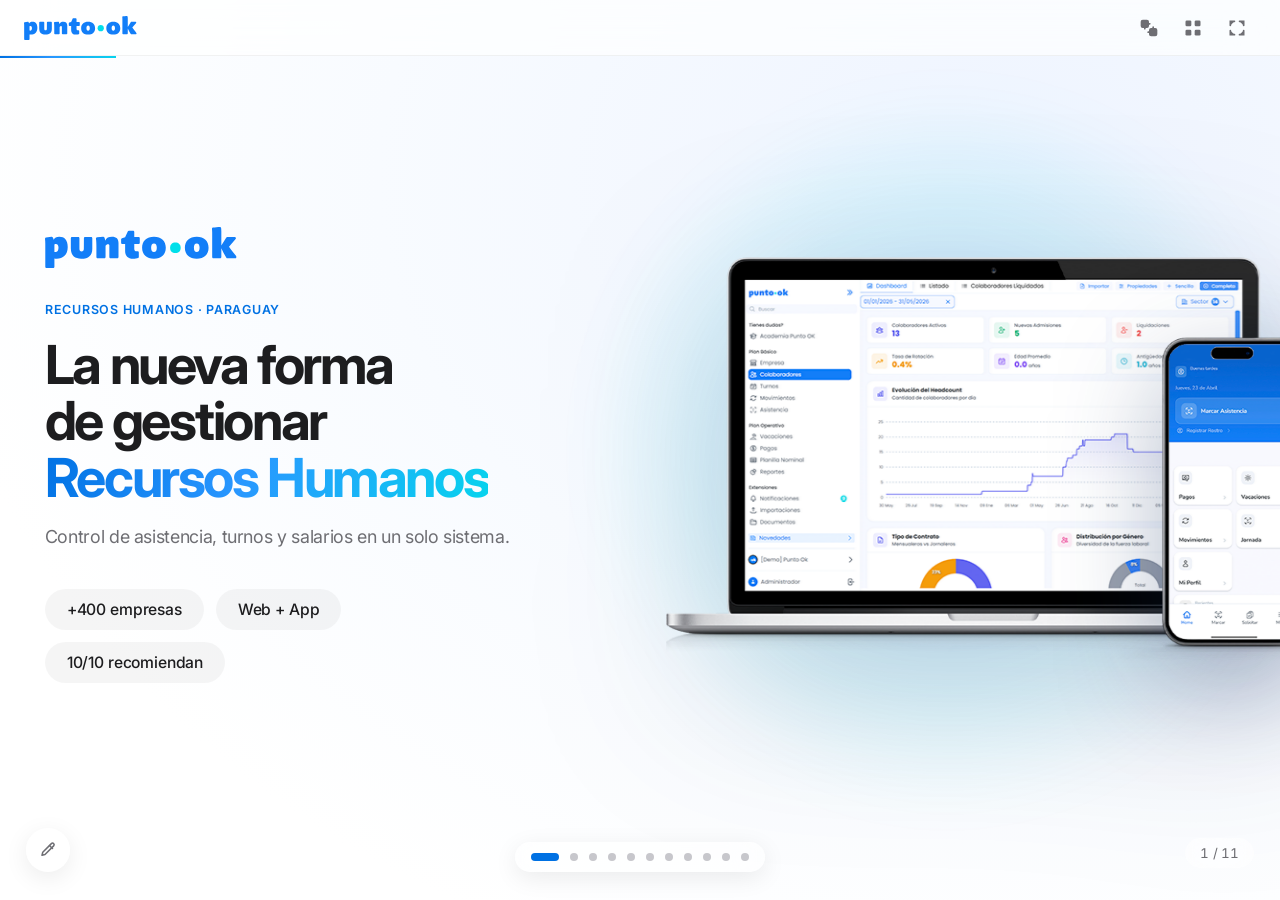
==== index.html @ 9e46d512 "Agregar V1/V2 en el control del presentador para los videos de la pagina 5. Botones al lado de la fl" ====
<!DOCTYPE html>
<html lang="es" class="motion-ok allow-motion">
<head>
  <meta charset="UTF-8" />
  <meta name="viewport" content="width=device-width, initial-scale=1.0" />
  <title>Punto Ok · Presentación</title>
  <meta name="description" content="Punto Ok — La nueva forma de gestionar Recursos Humanos. Control de asistencia, turnos y salarios en un solo sistema." />
  <meta name="theme-color" content="#0071e3" />
  <meta name="color-scheme" content="light" />
  <link rel="canonical" href="https://nahuelcz1.github.io/presentacion.ok/" />
  <link rel="icon" href="punto-ok-colaboradores.png" type="image/png" />
  <link rel="apple-touch-icon" href="punto-ok-colaboradores.png" />
  <meta property="og:type" content="website" />
  <meta property="og:locale" content="es_PY" />
  <meta property="og:site_name" content="Punto Ok" />
  <meta property="og:title" content="Punto Ok · Presentación" />
  <meta property="og:description" content="La nueva forma de gestionar Recursos Humanos. Control de asistencia, turnos y salarios en un solo sistema." />
  <meta property="og:url" content="https://nahuelcz1.github.io/presentacion.ok/" />
  <meta property="og:image" content="https://nahuelcz1.github.io/presentacion.ok/punto-ok-colaboradores.png" />
  <meta property="og:image:alt" content="Logo Punto Ok Colaboradores — app móvil para marcación y gestión de RR.HH." />
  <meta name="twitter:card" content="summary" />
  <meta name="twitter:title" content="Punto Ok · Presentación" />
  <meta name="twitter:description" content="La nueva forma de gestionar Recursos Humanos en Paraguay." />
  <meta name="twitter:image" content="https://nahuelcz1.github.io/presentacion.ok/punto-ok-colaboradores.png" />
  <meta name="twitter:image:alt" content="Logo Punto Ok Colaboradores — app móvil para marcación y gestión de RR.HH." />
  <link rel="preconnect" href="https://fonts.googleapis.com" />
  <link rel="preconnect" href="https://fonts.gstatic.com" crossorigin />
  <link href="https://fonts.googleapis.com/css2?family=Inter:wght@300;400;500;600;700;800&display=swap" rel="stylesheet" />
  <link rel="stylesheet" href="styles.css?v=111" />
</head>
<body>
  <a class="skip-link" href="#deck">Saltar a la presentación</a>
  <p class="sr-only" id="slideStatus" role="status" aria-live="polite" aria-atomic="true"></p>
  <!-- TOP BAR -->
  <div class="topbar">
    <a class="brand" href="#" data-goto="0" aria-label="Punto Ok">
      <img src="punto-ok-logo.svg" alt="Punto Ok" class="brand__logo" />
    </a>
    <div class="topbar__right">
      <button class="iconbtn" id="presenterOpenBtn" title="Control flotante siempre visible (R)" aria-label="Control flotante siempre visible" aria-pressed="false">
        <svg viewBox="0 0 24 24" width="20" height="20" fill="none" stroke="currentColor" stroke-width="2" stroke-linecap="round" stroke-linejoin="round" aria-hidden="true"><rect x="3" y="3" width="8" height="8" rx="1.5"/><rect x="13" y="13" width="8" height="8" rx="1.5"/><path d="M11 7h2M7 11v2M17 11v2M11 17h2"/></svg>
      </button>
      <button class="iconbtn" id="gridBtn" title="Ver todas las diapositivas (G)" aria-label="Ver todas">
        <svg viewBox="0 0 24 24" width="20" height="20"><rect x="3" y="3" width="7" height="7" rx="1.5"/><rect x="14" y="3" width="7" height="7" rx="1.5"/><rect x="3" y="14" width="7" height="7" rx="1.5"/><rect x="14" y="14" width="7" height="7" rx="1.5"/></svg>
      </button>
      <button class="iconbtn" id="fsBtn" title="Pantalla completa (F)" aria-label="Pantalla completa">
        <svg viewBox="0 0 24 24" width="20" height="20" fill="none" stroke="currentColor" stroke-width="2" stroke-linecap="round"><path d="M4 9V4h5M20 9V4h-5M4 15v5h5M20 15v5h-5"/></svg>
      </button>
    </div>
  </div>

  <!-- PROGRESS -->
  <div class="progress" role="progressbar" id="progress" aria-valuemin="1" aria-valuemax="11" aria-valuenow="1" aria-label="Progreso de la presentación"><div class="progress__bar" id="progressBar"></div></div>

  <!-- DECK -->
  <main class="deck" id="deck" aria-roledescription="presentación">

    <!-- 1 · TITLE -->
    <section class="slide slide--hero" data-title="Portada" aria-label="Portada">
      <div class="hero-glow hero-glow--enter" aria-hidden="true"></div>
      <div class="hero-grid">
        <div class="hero-copy">
          <img src="punto-ok-logo.svg" alt="Punto Ok" class="hero-logo hero-enter hero-enter--logo anim" />
          <span class="kicker hero-enter hero-enter--kicker anim" data-anim="1">Recursos Humanos · Paraguay</span>
          <h1 class="display display--hero hero-enter hero-enter--title anim" data-anim="2">La nueva forma<br>de gestionar<br><span class="accent">Recursos&nbsp;Humanos</span></h1>
          <p class="subtle hero-enter hero-enter--subtitle anim" data-anim="3">Control de asistencia, turnos y salarios en un solo sistema.</p>
          <div class="pill-row pill-row--left pill-row--hero">
            <span class="pill hero-enter hero-enter--pill" data-anim="4">+400 empresas</span>
            <span class="pill hero-enter hero-enter--pill" data-anim="5">Web + App</span>
            <span class="pill hero-enter hero-enter--pill" data-anim="6">10/10 recomiendan</span>
          </div>
        </div>
        <div class="hero-visual">
          <div class="hero-device-stack" aria-label="Plataforma Punto Ok en notebook y celular">
            <button type="button" class="hero-device-hit hero-device-hit--notebook hero-enter hero-enter--notebook" aria-label="Gestión central en plataforma web">
              <span class="hero-device-caption">Gestión central</span>
              <span class="hero-device-media">
                <img src="notebook.png" alt="" class="hero-device hero-device--notebook" width="1200" height="750" decoding="async" />
              </span>
            </button>
            <button type="button" class="hero-device-hit hero-device-hit--cell hero-enter hero-enter--cell" aria-label="Marcación y autogestión en la app móvil">
              <span class="hero-device-caption">Marcación y autogestión</span>
              <span class="hero-device-media">
                <img src="cell.png" alt="" class="hero-device hero-device--cell" width="400" height="820" decoding="async" />
              </span>
            </button>
          </div>
        </div>
      </div>
    </section>

    <!-- 2 · PROBLEMA / INFORMACIÓN DISPERSA -->
    <section class="slide slide--split slide--dispersa" data-title="El problema" id="slideDispersa">
      <div class="hero-glow hero-glow--soft" aria-hidden="true"></div>
      <div class="hero-grid hero-grid--copy">
        <div class="hero-copy">
          <span class="kicker anim" data-anim="1">El punto de partida</span>
          <h2 class="headline anim" data-anim="2">Gestionar RR.HH no debería depender de <span class="accent">planillas, papeles y mensajes sueltos</span></h2>
          <p class="lead lead--2 anim" data-anim="3">Muchas empresas todavía manejan asistencia, turnos, cierres<br>salariales y reportes de forma manual o dispersa.</p>
          <div class="callout callout--warn anim" data-anim="4">
            <span class="callout__dot"></span>
            <p><strong>Resultado:</strong> más errores, más tiempo perdido y menos control.</p>
          </div>
        </div>
        <div class="hero-visual anim" data-anim="3">
          <div class="chaos-wrap" id="chaosWrap">
            <div class="chaos-scene" aria-hidden="true">
              <div class="chaos-piece chaos-piece--planilla">
                <img src="caos/1.png" alt="" class="chaos-piece__img" width="800" height="600" decoding="async" />
              </div>
              <div class="chaos-piece chaos-piece--papel">
                <img src="caos/2.png" alt="" class="chaos-piece__img" width="600" height="600" decoding="async" />
              </div>
              <div class="chaos-piece chaos-piece--mensajes">
                <img src="caos/3.png" alt="" class="chaos-piece__img" width="600" height="600" decoding="async" />
              </div>
              <div class="chaos-piece chaos-piece--alertas">
                <img src="caos/5.png" alt="" class="chaos-piece__img" width="500" height="400" decoding="async" />
              </div>
              <div class="chaos-piece chaos-piece--cafe">
                <img src="caos/4.png" alt="" class="chaos-piece__img" width="300" height="300" decoding="async" />
              </div>
            </div>
          </div>
        </div>
      </div>
    </section>

    <!-- 3 · IMPACTO -->
    <section class="slide slide--center slide--impact" data-title="Impacto" id="slideImpact">
      <div class="s-inner s-inner--impact">
        <h2 class="headline center anim" data-anim="1">El problema no es solo administrativo.<br><span class="accent">Es operativo y financiero.</span></h2>
        <div class="impact-wrap" id="impactWrap">
          <svg class="impact-links" id="impactLinkSvg" aria-hidden="true">
            <defs>
              <linearGradient id="impactLinkGrad" x1="0%" y1="0%" x2="100%" y2="100%">
                <stop offset="0%" stop-color="#0071e3" />
                <stop offset="50%" stop-color="#00dfea" />
                <stop offset="100%" stop-color="#2997ff" />
              </linearGradient>
            </defs>
            <path class="impact-links__path" id="impactLinkPath" pathLength="1" />
          </svg>
          <div class="trio trio--center impact-trio">
            <button type="button" class="tile impact-card impact-card--time anim" data-anim="2" data-impact-card="tiempo" aria-pressed="false">
              <div class="impact-card__base">
                <div class="tile__ico tile__ico--img"><img src="tiempo.png" alt="" /></div>
                <h3>Tiempo</h3>
                <p>Cierres más lentos y tareas repetitivas.</p>
              </div>
              <div class="impact-scene impact-scene--time" aria-hidden="true">
                <div class="impact-time-visual">
                  <div class="impact-clock" aria-hidden="true">
                    <span class="impact-clock__hand impact-clock__hand--h"></span>
                    <span class="impact-clock__hand impact-clock__hand--m"></span>
                    <span class="impact-clock__center"></span>
                  </div>
                  <ul class="impact-tasks">
                    <li>Cierre manual</li>
                    <li>Planilla Excel</li>
                    <li>Rechequeo de datos</li>
                    <li>Reenvío de reportes</li>
                  </ul>
                </div>
              </div>
            </button>
            <button type="button" class="tile impact-card impact-card--control anim" data-anim="3" data-impact-card="control" aria-pressed="false">
              <div class="impact-card__base">
                <div class="tile__ico tile__ico--img"><img src="control.png" alt="" /></div>
                <h3>Control</h3>
                <p>Marcaciones incompletas y poca visibilidad.</p>
              </div>
              <div class="impact-scene impact-scene--control" aria-hidden="true">
                <div class="impact-panel">
                  <div class="impact-panel__head">Sin respuesta clara</div>
                  <div class="impact-panel__row"><span class="impact-panel__dot impact-panel__dot--warn"></span> ¿Cuándo marcó?</div>
                  <div class="impact-panel__row"><span class="impact-panel__dot impact-panel__dot--warn"></span> ¿Ya llegó?</div>
                  <div class="impact-panel__row"><span class="impact-panel__dot impact-panel__dot--warn"></span> ¿Ausente?</div>
                </div>
              </div>
            </button>
            <button type="button" class="tile impact-card impact-card--money anim" data-anim="4" data-impact-card="dinero" aria-pressed="false">
              <div class="impact-card__base">
                <div class="tile__ico tile__ico--img"><img src="dinero.png" alt="" /></div>
                <h3>Dinero</h3>
                <p>Errores, horas extras mal calculadas y costos ocultos.</p>
              </div>
              <div class="impact-scene impact-scene--money" aria-hidden="true">
                <div class="impact-slip impact-slip--bad">
                  <span class="impact-slip__tag">Liquidación</span>
                  <div class="impact-slip__row"><span>Horas extras</span><span class="impact-slip__bad" aria-hidden="true">✕</span></div>
                  <div class="impact-slip__row"><span>Bonificaciones</span><span class="impact-slip__bad" aria-hidden="true">✕</span></div>
                  <div class="impact-slip__row"><span>Descuentos</span><span class="impact-slip__bad" aria-hidden="true">✕</span></div>
                  <div class="impact-slip__sum impact-slip__sum--wrong" aria-hidden="true">
                    <span class="impact-slip__sum-line">₲ 4.200.000 + ₲ 850.000 − ₲ 120.000</span>
                    <span class="impact-slip__sum-eq">= <s>₲ 12.450.000</s> <strong>₲ 4.930.000</strong></span>
                  </div>
                  <div class="impact-slip__total impact-slip__total--wrong"><span>Total neto</span><strong>₲ 12.450.000</strong></div>
                </div>
              </div>
            </button>
          </div>
          <p class="impact-payoff" id="impactPayoff" role="status" aria-live="polite">
            Cuando toda la gestión está conectada, <span class="accent">toda la empresa funciona mejor.</span>
          </p>
        </div>
        <div class="dual-note anim" data-anim="5" id="impactDualNote"><span class="down">↓ Menor productividad</span><span class="up">↑ Mayores costos</span></div>
      </div>
    </section>

    <!-- 4 · ECOSISTEMA -->
    <section class="slide slide--center slide--eco" data-title="Ecosistema" id="slideEco">
      <div class="s-inner s-inner--eco">
        <span class="kicker center anim" data-anim="1">La solución</span>
        <h2 class="headline center anim" data-anim="2">Un ecosistema <span class="accent">para cada rol</span></h2>
        <div class="eco-wrap" id="ecoWrap">
          <svg class="eco-links" id="ecoLinkSvg" aria-hidden="true">
            <defs>
              <linearGradient id="ecoLinkGrad" x1="0%" y1="0%" x2="100%" y2="0%">
                <stop offset="0%" stop-color="#0071e3" />
                <stop offset="50%" stop-color="#00dfea" />
                <stop offset="100%" stop-color="#2997ff" />
              </linearGradient>
            </defs>
            <path class="eco-links__path" id="ecoLinkPathA" pathLength="1" />
            <path class="eco-links__path" id="ecoLinkPathB" pathLength="1" />
          </svg>
          <div class="trio trio--center trio--expand eco-trio">
            <div class="tile tile--expand anim" data-anim="3" data-eco="web" role="button" tabindex="0" aria-expanded="false">
              <div class="tile__ico tile__ico--img"><img src="plataforma-web.png" alt="" /></div>
              <h3>Plataforma Web</h3>
              <p>Para administración, RRHH y gestión central.</p>
              <span class="tile__more">Ver <svg viewBox="0 0 24 24" width="16" height="16" fill="none" stroke="currentColor" stroke-width="2.4" stroke-linecap="round" stroke-linejoin="round"><path d="M6 9l6 6 6-6"/></svg></span>
              <div class="tile__reveal tile__reveal--eco">
                <ul class="eco-features">
                  <li>Administración</li>
                  <li>RRHH</li>
                  <li>Supervisores</li>
                  <li>Reportes</li>
                  <li>Configuración</li>
                </ul>
              </div>
            </div>
            <div class="tile tile--expand anim" data-anim="4" data-eco="totem" role="button" tabindex="0" aria-expanded="false">
              <div class="tile__ico tile__ico--img"><img src="app-totem.png" alt="" /></div>
              <h3>App Totem</h3>
              <p>Para usos en puntos fijos de marcaciones.</p>
              <span class="tile__more">Ver <svg viewBox="0 0 24 24" width="16" height="16" fill="none" stroke="currentColor" stroke-width="2.4" stroke-linecap="round" stroke-linejoin="round"><path d="M6 9l6 6 6-6"/></svg></span>
              <div class="tile__reveal tile__reveal--eco">
                <ul class="eco-features">
                  <li>Marcación fija</li>
                  <li>Reconocimiento facial</li>
                  <li>Funcionamiento sin contacto</li>
                  <li>Modo sin conexión</li>
                </ul>
              </div>
            </div>
            <div class="tile tile--expand anim" data-anim="5" data-eco="colab" role="button" tabindex="0" aria-expanded="false">
              <div class="tile__ico tile__ico--img"><img src="app-colaboradores.png" alt="" /></div>
              <h3>App Colaboradores</h3>
              <p>Para marcar, consultar y operar desde el celular.</p>
              <span class="tile__more">Ver <svg viewBox="0 0 24 24" width="16" height="16" fill="none" stroke="currentColor" stroke-width="2.4" stroke-linecap="round" stroke-linejoin="round"><path d="M6 9l6 6 6-6"/></svg></span>
              <div class="tile__reveal tile__reveal--eco">
                <ul class="eco-features">
                  <li>Marcaciones</li>
                  <li>Solicitudes</li>
                  <li>Consultas</li>
                  <li>Geolocalización</li>
                  <li>Historial</li>
                </ul>
              </div>
            </div>
          </div>
          <p class="eco-flow" id="ecoFlow" role="status" aria-live="polite"></p>
        </div>
      </div>
    </section>

    <!-- 5 · DOS FORMAS DE MARCAR -->
    <section class="slide slide--center slide--soft" data-title="Formas de marcar" id="slideMark">
      <div class="s-inner">
        <h2 class="headline center anim" data-anim="1">Una solución, <span class="accent">dos formas de marcar</span></h2>
        <p class="lead center lead--1line anim" data-anim="2">App Punto Ok! Tótem y Colaboradores según la necesidad de cada empresa.</p>
        <div class="compare-wrap" id="compareWrap">
          <div class="mark-side-backdrop" id="markSideBackdrop" aria-hidden="true"></div>
          <div class="compare">
            <article class="ccard ccard--video anim" data-anim="3" data-video-side="left">
              <header class="ccard__head"><span class="ccard__badge ccard__badge--img"><img src="punto-ok-totem.png" alt="Punto Ok Totem" /></span><div><strong>Punto Ok! Tótem</strong><small>Marcación presencial</small></div><button type="button" class="app-play" data-video="video-marcacion-totem1.mp4.mov" data-title="Punto Ok! Totem" aria-label="Ver video de Punto Ok Totem"><img src="boton-play.png" alt="" /></button></header>
              <ul class="checks">
                <li>Pensada para marcación presencial</li>
                <li>Reconocimiento facial</li>
                <li>Sin toque</li>
                <li>Modo offline</li>
                <li>Uso en puntos fijos de marcación</li>
              </ul>
              <div class="ccard__stores">
                <a class="store-badge" href="https://play.google.com/store/apps/details?id=com.juliorochafilho.newpuntook&hl=es_DO">
                  <img src="boton-google-play.png" alt="Disponible en Google Play" class="store-badge__img" />
                </a>
              </div>
              <aside class="mark-side" aria-hidden="true">
                <button type="button" class="mark-side__close" aria-label="Cerrar video de Punto Ok Totem">
                  <svg viewBox="0 0 24 24" width="18" height="18" fill="none" stroke="currentColor" stroke-width="2.2" stroke-linecap="round"><path d="M6 6l12 12M18 6L6 18"/></svg>
                </button>
                <div class="mark-side__frame">
                  <video playsinline loop controls preload="metadata"></video>
                </div>
              </aside>
            </article>
            <article class="ccard ccard--video anim" data-anim="4" data-video-side="right">
              <header class="ccard__head"><span class="ccard__badge ccard__badge--img"><img src="punto-ok-colaboradores.png" alt="Punto Ok Colaboradores" /></span><div><strong>Punto Ok! Colaboradores</strong><small>Desde el celular</small></div><button type="button" class="app-play" data-video="video-marcacion-colaborado.mp4" data-title="Punto Ok! Colaboradores" aria-label="Ver video de Punto Ok Colaboradores"><img src="boton-play.png" alt="" /></button></header>
              <ul class="checks">
                <li>Pensada para el colaborador</li>
                <li>Marcación con reconocimiento facial</li>
                <li>Geolocalización</li>
                <li>Solicitudes en tiempo real</li>
                <li>Uso desde el celular</li>
              </ul>
              <div class="ccard__stores">
                <a class="store-badge" href="https://play.google.com/store/apps/details?id=com.puntook&hl=pt">
                  <img src="boton-google-play.png" alt="Disponible en Google Play" class="store-badge__img" />
                </a>
                <a class="store-badge" href="https://apps.apple.com/py/app/punto-ok/id1584170241">
                  <img src="boton-app-store.png" alt="Disponible en App Store" class="store-badge__img" />
                </a>
              </div>
              <aside class="mark-side" aria-hidden="true">
                <button type="button" class="mark-side__close" aria-label="Cerrar video de Punto Ok Colaboradores">
                  <svg viewBox="0 0 24 24" width="18" height="18" fill="none" stroke="currentColor" stroke-width="2.2" stroke-linecap="round"><path d="M6 6l12 12M18 6L6 18"/></svg>
                </button>
                <div class="mark-side__frame">
                  <video playsinline loop controls preload="metadata"></video>
                </div>
              </aside>
            </article>
          </div>
        </div>
      </div>
    </section>

    <!-- 6 · FUNCIONALIDADES -->
    <section class="slide slide--center" data-title="Funcionalidades" id="slideFeatures">
      <div class="s-inner s-inner--feat">
        <div class="feat-main">
          <span class="kicker center anim" data-anim="1">Todo desde la app</span>
          <h2 class="headline center anim" data-anim="2">Marcación, historial y <span class="accent">gestión en tiempo real</span></h2>
          <div class="quad-wrap" id="featQuadWrap">
            <div class="feat-side-backdrop" id="featSideBackdrop" aria-hidden="true"></div>
            <div class="quad" id="featQuad">
              <div class="qcard qcard--side anim" data-anim="3" data-side="ventana-movimiento.png" data-side-title="Movimientos" data-side-pos="left" role="button" tabindex="0" aria-expanded="false">
                <div class="qcard__ico"><img src="movimientos.png" alt="" /></div>
                <h4>Movimientos</h4>
                <p>Presencia · Permiso</p>
              </div>
              <div class="qcard qcard--side anim" data-anim="4" data-side="ventana-pago.png" data-side-title="Pagos" data-side-pos="right" role="button" tabindex="0" aria-expanded="false">
                <div class="qcard__ico"><img src="pagos.png" alt="" /></div>
                <h4>Pagos</h4>
                <p>Anticipo · Compras · Movilidad · Bonus · Gratificaciones · Comisiones</p>
              </div>
              <div class="qcard qcard--side anim" data-anim="5" data-side="ventana-vacaciones.png" data-side-title="Vacaciones" data-side-pos="left" role="button" tabindex="0" aria-expanded="false">
                <div class="qcard__ico"><img src="vacaciones.png" alt="" /></div>
                <h4>Vacaciones</h4>
                <p>Solicitud y control de vacaciones</p>
              </div>
              <div class="qcard anim" data-anim="6"><div class="qcard__ico"><img src="reposos.png" alt="" /></div><h4>Reposos</h4><p>Gestión de reposos médicos</p></div>
            </div>
            <aside class="feat-side" id="featSide" aria-hidden="true">
              <button class="feat-side__close" id="featSideClose" aria-label="Cerrar">
                <svg viewBox="0 0 24 24" width="18" height="18" fill="none" stroke="currentColor" stroke-width="2.2" stroke-linecap="round"><path d="M6 6l12 12M18 6L6 18"/></svg>
              </button>
              <div class="feat-side__frame" id="featSideFrame" role="button" tabindex="-1" aria-label="Ampliar vista">
                <img src="" alt="" id="featSideImg" class="feat-side__img" />
              </div>
            </aside>
          </div>
          <p class="footnote anim" data-anim="7">Historial de marcaciones · Geolocalización · Face ID</p>
        </div>
      </div>
    </section>

    <!-- 7 · PLATAFORMA / MODULOS -->
    <section class="slide slide--platform" data-title="Plataforma">
      <div class="s-inner s-inner--platform">
        <div class="platform-grid">
          <div class="platform-copy">
            <span class="kicker anim" data-anim="1">La plataforma</span>
            <h2 class="headline headline--platform anim" data-anim="2">Una plataforma<br>para ordenar la<br><span class="accent">gestión de<br>personas</span></h2>
            <p class="lead platform-lead anim" data-anim="3"><strong>Punto Ok</strong> ayuda a las empresas a controlar asistencias, organizar turnos, gestionar información laboral y simplificar procesos de RR.HH. desde la web y apps móviles.</p>
          </div>
          <div class="platform-orbit anim" data-anim="4">
          <svg class="platform-orbit__ring" viewBox="0 0 800 800" aria-hidden="true">
            <defs>
              <linearGradient id="platformRingGrad" x1="0%" y1="0%" x2="100%" y2="100%">
                <stop offset="0%" stop-color="#0071e3"/>
                <stop offset="100%" stop-color="#00dfea"/>
              </linearGradient>
            </defs>
            <circle cx="400" cy="400" r="306" fill="none" stroke="url(#platformRingGrad)" stroke-width="2.5"/>
          </svg>
          <div class="platform-orbit__center">
            <img src="plataforma-web-pag4.png" alt="Plataforma web Punto Ok" class="platform-orbit__laptop" />
          </div>
          <div class="platform-orbit__items">
            <!-- Horario: Colaboradores (9h) → Turnos → Movimientos → Pagos (12h) → … -->
            <span class="platform-chip" style="--i:0">Vacaciones</span>
            <span class="platform-chip" style="--i:1">Liquidaciones</span>
            <span class="platform-chip" style="--i:2;--push:4px">Libros<br>laborales</span>
            <span class="platform-chip" style="--i:3">Notificaciones</span>
            <span class="platform-chip" style="--i:4;--push:8px">Reportes</span>
            <span class="platform-chip" style="--i:5;--push:4px">Firmas<br>electrónicas</span>
            <span class="platform-chip" style="--i:6">Colaboradores</span>
            <span class="platform-chip" style="--i:7;--push:8px">Turnos</span>
            <span class="platform-chip" style="--i:8;--push:10px">Movimientos</span>
            <span class="platform-chip" style="--i:9;--push:10px">Pagos</span>
            <span class="platform-chip" style="--i:10;--push:6px">Planilla<br>nominal</span>
            <span class="platform-chip" style="--i:11;--push:12px">Aguinaldo</span>
          </div>
        </div>
        </div>
      </div>
    </section>

    <!-- 8 · DEMO -->
    <section class="slide slide--center slide--soft" data-title="Demo">
      <div class="s-inner">
        <div class="demo-play anim" data-anim="1">
          <a class="demo-play__btn" href="https://www.alpha.puntook.com.py/empresa-v2" target="_blank" rel="noopener noreferrer" aria-label="Abrir demo de Punto Ok">
            <img src="boton-play.png" alt="" />
          </a>
        </div>
        <h2 class="headline center anim" data-anim="2">Ahora veamos cómo funciona <span class="accent">en la práctica</span></h2>
        <p class="lead center anim" data-anim="3">En la demo vamos a recorrer los puntos más importantes según la realidad de tu empresa.</p>
        <img src="punto-ok-logo.svg" alt="Punto Ok" class="demo-logo anim" data-anim="4" />
      </div>
    </section>

    <!-- 9 · CLIENTES -->
    <section class="slide slide--clients" data-title="Clientes">
      <div class="s-inner s-inner--wide">
        <div class="clients-wrap">
          <p class="kicker anim" data-anim="1">Clientes</p>
          <h2 class="headline anim" data-anim="2">Empresas que ya confían en <span class="accent">Punto Ok</span></h2>
          <div class="clients-header anim" data-anim="3">
            <div class="clients-header__spacer" aria-hidden="true"></div>
            <div class="rubros">
              <button type="button" class="rubros__pill">Industria</button>
              <button type="button" class="rubros__pill">Comercio</button>
              <button type="button" class="rubros__pill">Servicios</button>
              <button type="button" class="rubros__pill">Logística</button>
              <button type="button" class="rubros__pill">Agro</button>
              <button type="button" class="rubros__pill">Retail</button>
            </div>
          </div>
          <div class="clients anim" data-anim="4">
            <div class="bignum">
              <img class="bignum__img" src="400empresas2.png" alt="+400 empresas confían en Punto Ok" />
            </div>
            <div class="logos-shell">
              <div class="logos-viewport" tabindex="0" aria-label="Logos de clientes, arrastrá horizontalmente para ver más">
                <div class="logos-track">
                  <div class="lbox"><img src="logos/agrofertil.png" alt="Agrofértil" /></div>
                  <div class="lbox"><img src="logos/agroalianza.png" alt="AgroAlianza" /></div>
                  <div class="lbox"><img src="logos/js-comercial.png" alt="JS Comercial" /></div>
                  <div class="lbox"><img src="logos/inacon.png" alt="Inacon" /></div>
                  <div class="lbox"><img src="logos/sideagro.png" alt="SiderAgro" /></div>
                  <div class="lbox"><img src="logos/upe.png" alt="UPE" /></div>
                  <div class="lbox"><img src="logos/moracue.png" alt="Mora Cué" /></div>
                  <div class="lbox"><img src="logos/BCN.png" alt="BCN" /></div>
                  <div class="lbox"><img src="logos/avalos-y-asociados.png" alt="Avalos &amp; Asoc." /></div>
                  <div class="lbox"><img src="logos/black-sa.png" alt="Black S.A." /></div>
                  <div class="lbox"><img src="logos/talleyrand.png" alt="Talleyrand" /></div>
                  <div class="lbox"><img src="logos/GARIBALDI.png" alt="Garibaldi" /></div>
                  <div class="lbox"><img src="logos/agregado-1.png" alt="Cliente" /></div>
                  <div class="lbox"><img src="logos/agregado-2.png" alt="Cliente" /></div>
                  <div class="lbox"><img src="logos/agregado-3.png" alt="Cliente" /></div>
                  <div class="lbox"><img src="logos/agregado-4.png" alt="Cliente" /></div>
                  <div class="lbox"><img src="logos/agregado-5.png" alt="Cliente" /></div>
                  <div class="lbox"><img src="logos/agregado-6.png" alt="Cliente" /></div>
                  <div class="lbox"><img src="logos/agregado-7.png" alt="Cliente" /></div>
                  <div class="lbox"><img src="logos/agregado-8.png" alt="Cliente" /></div>
                  <div class="lbox"><img src="logos/agregado-9.png" alt="Cliente" /></div>
                  <div class="lbox"><img src="logos/agregado-10.png" alt="Cliente" /></div>
                  <div class="lbox"><img src="logos/agregado-11.png" alt="Cliente" /></div>
                  <div class="lbox"><img src="logos/agregado-12.png" alt="Cliente" /></div>
                </div>
              </div>
            </div>
          </div>
        </div>
      </div>
    </section>

    <!-- 10 · TESTIMONIOS -->
    <section class="slide slide--center slide--testimonials" data-title="Testimonios" id="slideTestimonials">
      <div class="testimonials-bg" aria-hidden="true"></div>
      <div class="s-inner s-inner--wide testimonials-layout">
        <h2 class="headline center anim" data-anim="1">Lo que más valoran <span class="accent">nuestros clientes</span></h2>
        <div class="testimonials-shell" id="testimonialsShell">
          <div class="testimonials-track" id="testimonialsTrack" tabindex="0" role="region" aria-label="Testimonios de clientes, deslizá horizontalmente">
            <div class="testimonials-row" id="testimonialsTrio">
            <article class="quote quote--testimonial">
              <div class="quote__accent" aria-hidden="true"></div>
              <header class="quote__head">
                <div class="stars" aria-hidden="true">★★★★★</div>
                <span class="quote__badge">Recomienda PuntoOK · 10/10</span>
              </header>
              <div class="quote__content">
                <span class="quote__mark" aria-hidden="true">“</span>
                <p class="quote__body">En Agroalianza SAE venimos utilizando Punto Ok desde hace un tiempo y nuestra experiencia ha sido excelente. La plataforma nos brinda herramientas de reportes en tiempo real que nos permiten tener un control total de las marcaciones, ausencias y horas extras. <span class="quote__lead">El soporte es 10/10, responde ágil y efectivo.</span></p>
              </div>
              <footer class="quote__foot"><span class="av av--logo"><img src="logos/agroalianza.png" alt="AgroAlianza" width="80" height="80" decoding="async" /></span><div><strong>Maria</strong><small>Agroalianza SAE</small></div></footer>
            </article>
            <article class="quote quote--testimonial">
              <div class="quote__accent" aria-hidden="true"></div>
              <header class="quote__head">
                <div class="stars" aria-hidden="true">★★★★★</div>
                <span class="quote__badge">Recomienda PuntoOK · 10/10</span>
              </header>
              <div class="quote__content">
                <span class="quote__mark" aria-hidden="true">“</span>
                <p class="quote__body">Por nuestra parte, no hemos tenido ningún inconveniente con el servicio. La plataforma es fácil de usar y <span class="quote__lead">recomendamos Punto Ok.</span> Además, el soporte siempre está dispuesto a ayudar ante cualquier situación.</p>
              </div>
              <footer class="quote__foot"><span class="av av--logo"><img src="logos/agrofertil.png" alt="Agrofértil" width="80" height="80" decoding="async" /></span><div><strong>Michelli</strong><small>Agrofertil</small></div></footer>
            </article>
            <article class="quote quote--testimonial">
              <div class="quote__accent" aria-hidden="true"></div>
              <header class="quote__head">
                <div class="stars" aria-hidden="true">★★★★★</div>
                <span class="quote__badge">Recomienda PuntoOK · 10/10</span>
              </header>
              <div class="quote__content">
                <span class="quote__mark" aria-hidden="true">“</span>
                <p class="quote__body">Por el acompañamiento post-implementación, por la facilidad en el uso del sistema, <span class="quote__lead">es súper intuitivo, y facilita muchísimo la actividad diaria de RH.</span> Es una herramienta muy completa y actualizada con algunas automatizaciones que son muy útiles.</p>
              </div>
              <footer class="quote__foot"><span class="av av--logo"><img src="logos/inacon.png" alt="Inacon" width="80" height="80" decoding="async" /></span><div><strong>Adriana</strong><small>Inacon</small></div></footer>
            </article>
            <article class="quote quote--testimonial">
              <div class="quote__accent" aria-hidden="true"></div>
              <header class="quote__head">
                <div class="stars" aria-hidden="true">★★★★★</div>
                <span class="quote__badge">Recomienda PuntoOK · 10/10</span>
              </header>
              <div class="quote__content">
                <span class="quote__mark" aria-hidden="true">“</span>
                <p class="quote__body">Punto OK se ha convertido en un aliado estratégico en la gestión de Recursos Humanos. Su plataforma nos permitió optimizar procesos y reducir tiempos operativos de forma significativa. <span class="quote__lead">El servicio postventa es impecable: siempre atentos, resolutivos y con una calidez humana que marca la diferencia.</span> Sin duda, una inversión que ha transformado nuestra operativa diaria.</p>
              </div>
              <footer class="quote__foot"><span class="av av--logo"><img src="logos/js-comercial.png" alt="JS Comercial" width="80" height="80" decoding="async" /></span><div><strong>Lic. Lorena Patricia Morinigo</strong><small>HR Business Partner · JS Comercial</small></div></footer>
            </article>
          </div>
        </div>
      </div>
      </div>
    </section>

    <!-- 11 · SOPORTE -->
    <section class="slide slide--dark slide--center slide--support" data-title="Soporte" id="slideSupport">
      <div class="support-bg" aria-hidden="true">
        <video class="support-bg__video" id="supportBgVideo" src="video-bg-pag11.mp4" playsinline muted loop preload="metadata"></video>
      </div>
      <div class="s-inner">
        <span class="kicker center anim" data-anim="1">Acompañamiento</span>
        <h2 class="headline center light anim" data-anim="2">Soporte e <span class="accent">Implementación</span></h2>
        <ul class="support anim" data-anim="3">
          <li><span class="support__ico" aria-hidden="true"><img src="implementacion-rapida.png" alt="" width="32" height="32" /></span> Implementación rápida</li>
          <li><span class="support__ico" aria-hidden="true"><img src="soporte-permanente-grauito.png" alt="" width="32" height="32" /></span> Soporte permanente y gratuito</li>
          <li><span class="support__ico" aria-hidden="true"><img src="whatsapp-google.png" alt="" width="32" height="32" /></span> Whatsapp y Google Meet</li>
          <li><span class="support__ico" aria-hidden="true"><img src="actualizacion-constante.png" alt="" width="32" height="32" /></span> Actualizaciones constantes</li>
          <li><span class="support__ico" aria-hidden="true"><img src="sin-plazo-minimo.png" alt="" width="32" height="32" /></span> Sin plazo mínimo de permanencia</li>
        </ul>
      </div>
    </section>

  </main>

  <!-- NAV ARROWS -->
  <button class="arrow arrow--prev" id="prevBtn" aria-label="Anterior">
    <svg viewBox="0 0 24 24" width="24" height="24" fill="none" stroke="currentColor" stroke-width="2.2" stroke-linecap="round" stroke-linejoin="round"><path d="M15 18l-6-6 6-6"/></svg>
  </button>
  <button class="arrow arrow--next" id="nextBtn" aria-label="Siguiente">
    <svg viewBox="0 0 24 24" width="24" height="24" fill="none" stroke="currentColor" stroke-width="2.2" stroke-linecap="round" stroke-linejoin="round"><path d="M9 18l6-6-6-6"/></svg>
  </button>

  <!-- DOTS -->
  <button class="marker-dock" id="markerBtn" type="button" title="Activar/desactivar pincel (M)" aria-label="Pincel" aria-pressed="false">
    <svg viewBox="0 0 24 24" fill="none" stroke="currentColor" stroke-width="2" stroke-linecap="round" stroke-linejoin="round" aria-hidden="true"><path d="M16.5 3.5a2.1 2.1 0 0 1 3 3L8 18l-4 1 1-4L16.5 3.5z"/><path d="M14 6l4 4"/></svg>
  </button>
  <nav class="dots" id="dots" aria-label="Navegación de diapositivas"></nav>
  <div class="counter" id="counter" aria-hidden="true">1 / 11</div>

  <div class="presenter-toast" id="presenterToast" role="status" aria-live="polite" hidden></div>

  <!-- OVERVIEW (selector de páginas) -->
  <div class="overview" id="overview" aria-hidden="true">
    <div class="overview__head">
      <h3>Todas las diapositivas</h3>
      <button class="iconbtn iconbtn--dark" id="overviewClose" aria-label="Cerrar">
        <svg viewBox="0 0 24 24" width="20" height="20" fill="none" stroke="currentColor" stroke-width="2" stroke-linecap="round"><path d="M6 6l12 12M18 6L6 18"/></svg>
      </button>
    </div>
    <div class="overview__grid" id="overviewGrid"></div>
  </div>

  <!-- MODAL DE VIDEO -->
  <div class="vmodal" id="vmodal" aria-hidden="true" role="dialog" aria-modal="true" aria-labelledby="vmodalTitle">
    <div class="vmodal__box">
      <div class="vmodal__bar">
        <span class="vmodal__title" id="vmodalTitle"></span>
        <button class="vmodal__close" id="vmodalClose" aria-label="Cerrar video">
          <svg viewBox="0 0 24 24" width="20" height="20" fill="none" stroke="currentColor" stroke-width="2" stroke-linecap="round"><path d="M6 6l12 12M18 6L6 18"/></svg>
        </button>
      </div>
      <video id="vmodalVideo" controls playsinline loop preload="metadata"></video>
    </div>
  </div>

  <!-- MODAL DE TIENDA -->
  <div class="smodal" id="smodal" aria-hidden="true" role="dialog" aria-modal="true" aria-labelledby="smodalTitle">
    <div class="smodal__box">
      <div class="smodal__bar">
        <span class="smodal__title" id="smodalTitle"></span>
        <button class="smodal__close" id="smodalClose" aria-label="Cerrar tienda">
          <svg viewBox="0 0 24 24" width="20" height="20" fill="none" stroke="currentColor" stroke-width="2" stroke-linecap="round"><path d="M6 6l12 12M18 6L6 18"/></svg>
        </button>
      </div>
      <div class="smodal__panel">
        <img id="smodalBadge" class="smodal__badge" alt="" />
        <p class="smodal__hint" id="smodalHint">La tienda se abrió en una ventana emergente.</p>
        <button type="button" class="smodal__reopen" id="smodalReopen">Volver a abrir tienda</button>
      </div>
    </div>
  </div>

  <div class="cursor-glow" id="cursorGlow" aria-hidden="true"></div>

  <script src="script.js?v=69"></script>
  <script src="presenter-remote-mini.js?v=3"></script>
  <script src="presenter-bridge.js?v=3"></script>
</body>
</html>
---- styles.css ----
:root {
  --blue: #0071e3;          /* Apple blue */
  --blue-2: #2997ff;
  --teal: #00dfea;          /* Punto Ok teal */
  --ink: #1d1d1f;           /* Apple near-black */
  --ink-soft: #6e6e73;      /* Apple gray text */
  --line: #ededf0;
  --bg: #ffffff;
  --bg-2: #f5f5f7;          /* Apple light gray */
  --dark: #000000;
  --radius: 28px;
  --radius-sm: 20px;
  --ease: cubic-bezier(.22, 1, .36, 1);       /* Apple-like spring-out */
  --ease-soft: cubic-bezier(.4, 0, .2, 1);
  --font: "Inter", -apple-system, BlinkMacSystemFont, "SF Pro Display", "SF Pro Text", "Segoe UI", sans-serif;
  --grad: linear-gradient(115deg, #0071e3 0%, #2997ff 45%, #00dfea 110%);
  --glass-bg: rgba(255, 255, 255, 0.52);
  --glass-bg-strong: rgba(255, 255, 255, 0.72);
  --glass-border: rgba(255, 255, 255, 0.78);
  --glass-blur: 22px;
  --glass-shadow: 0 8px 32px rgba(0, 0, 0, 0.06), 0 1px 0 rgba(255, 255, 255, 0.85) inset;
  --dock-pad-y: 11px;
  --dock-pad-x: 16px;
  --dock-dot: 8px;
  --dock-bar-h: calc(var(--dock-pad-y) * 2 + var(--dock-dot));
  --dock-glass: rgba(255, 255, 255, .55);
  --dock-glass-dark: rgba(40, 40, 44, .55);
  --dock-shadow: 0 6px 24px rgba(0, 0, 0, .08);
}

* { box-sizing: border-box; margin: 0; padding: 0; }
html, body {
  height: 100%;
  overflow: hidden;
  background: var(--bg);
  color: var(--ink);
  font-family: var(--font);
  font-weight: 400;
  -webkit-font-smoothing: antialiased;
  -moz-osx-font-smoothing: grayscale;
  text-rendering: optimizeLegibility;
  letter-spacing: -.01em;
  -webkit-user-select: none; -moz-user-select: none; -ms-user-select: none; user-select: none;
  -webkit-tap-highlight-color: transparent;
}
img { -webkit-user-drag: none; user-drag: none; }
a { color: inherit; }
body.no-anim * { transition: none !important; }

.skip-link {
  position: fixed;
  left: 16px;
  top: 12px;
  z-index: 500;
  padding: 10px 16px;
  border-radius: 10px;
  background: var(--ink);
  color: #fff;
  font-weight: 600;
  font-size: .9rem;
  text-decoration: none;
  transform: translateY(-160%);
  transition: transform .25s var(--ease);
}
.skip-link:focus {
  transform: translateY(0);
  outline: 2px solid var(--blue);
  outline-offset: 2px;
}
.sr-only {
  position: absolute;
  width: 1px;
  height: 1px;
  padding: 0;
  margin: -1px;
  overflow: hidden;
  clip: rect(0, 0, 0, 0);
  white-space: nowrap;
  border: 0;
}

@media (prefers-reduced-motion: reduce) {
  html:not(.motion-ok):not(.allow-motion) .deck {
    transition: none !important;
  }
  html:not(.motion-ok):not(.allow-motion) .anim {
    opacity: 1 !important;
    transform: none !important;
    transition: none !important;
  }
  html:not(.motion-ok):not(.allow-motion) .progress__bar {
    transition: none !important;
  }
  html:not(.motion-ok):not(.allow-motion) .cursor-glow {
    opacity: 0 !important;
  }
  html:not(.motion-ok):not(.allow-motion) .chaos-piece {
    animation: none !important;
  }
  html:not(.motion-ok):not(.allow-motion) .slide--hero.is-active .hero-enter,
  html:not(.motion-ok):not(.allow-motion) .slide--hero.is-active .hero-enter--notebook .hero-device-media,
  html:not(.motion-ok):not(.allow-motion) .slide--hero.is-active .hero-enter--cell .hero-device-media {
    animation: none !important;
    opacity: 1 !important;
    transform: none !important;
    filter: none !important;
  }
}

:where(a, button, [role="button"], input, select, textarea, [tabindex="0"]):focus-visible {
  outline: 2px solid var(--blue);
  outline-offset: 2px;
}

.accent {
  background: var(--grad);
  -webkit-background-clip: text; background-clip: text; color: transparent;
}
.light { color: #f5f5f7 !important; }
.slide--dark .accent { background: linear-gradient(115deg, #2997ff, #00dfea); -webkit-background-clip: text; background-clip: text; color: transparent; }

/* ---------- TOP BAR ---------- */
.topbar {
  position: fixed; top: 0; left: 0; right: 0; height: 56px; z-index: 40;
  display: flex; align-items: center; justify-content: space-between;
  padding: 0 24px; background: rgba(255,255,255,.7);
  backdrop-filter: saturate(180%) blur(24px); -webkit-backdrop-filter: saturate(180%) blur(24px);
  border-bottom: 1px solid rgba(0,0,0,.05);
}
.brand { display: flex; align-items: center; }
.brand__logo { height: 24px; width: auto; display: block; }
.topbar__right { display: flex; gap: 6px; }
.iconbtn {
  width: 38px; height: 38px; border: 0; border-radius: 50%; cursor: pointer;
  background: transparent; color: var(--ink-soft); display: grid; place-items: center;
  transition: background .25s var(--ease-soft), color .25s, transform .25s var(--ease);
}
.iconbtn svg { fill: currentColor; }
.iconbtn:hover { background: rgba(0,0,0,.06); color: var(--ink); transform: scale(1.06); }
.iconbtn.is-active { background: rgba(0, 113, 227, .12); color: var(--blue); }
.iconbtn--dark { color: #f5f5f7; }
.iconbtn--dark:hover { background: rgba(255,255,255,.14); color: #fff; }
body.marker-on { cursor: crosshair; }
body.marker-on button, body.marker-on a, body.marker-on .app-play, body.marker-on .iconbtn, body.marker-on .marker-dock { cursor: pointer; }
body.marker-on .mark-side__frame video {
  pointer-events: none;
}

/* ---------- PROGRESS ---------- */
.progress { position: fixed; top: 56px; left: 0; right: 0; height: 2px; z-index: 39; background: transparent; }
.progress__bar { height: 100%; width: 0; background: var(--grad); transition: width .6s var(--ease); }

/* ---------- DECK / SLIDES ---------- */
.deck {
  display: flex; height: 100vh; width: 100vw;
  position: relative; z-index: 1;
  transition: transform .85s var(--ease); will-change: transform;
}
.slide {
  flex: 0 0 100vw; height: 100vh;
  display: flex; align-items: flex-start; justify-content: center;
  padding: 132px 8vw 104px; position: relative; overflow: hidden;
  background: var(--bg);
}
.slide--center { align-items: center; }
.slide--center .s-inner { text-align: center; }
.slide--soft { background: radial-gradient(120% 120% at 50% 30%, #eef5ff 0%, #fbfdff 45%, var(--bg) 75%); overflow: visible; }
.slide--soft .s-inner { overflow: visible; }
.slide--dark { color: #f5f5f7; }
/* Alternating light-gray surfaces for depth */
.slide:nth-child(2), .slide:nth-child(6) { background: var(--bg-2); }

.s-inner { width: 100%; max-width: 940px; margin-top: -8px; }
.s-inner--wide { max-width: 1120px; }
.s-inner--split { max-width: 1160px; display: grid; grid-template-columns: 1.05fr .95fr; gap: 72px; align-items: center; text-align: left; }

/* Typography */
.kicker {
  display: inline-block; font-size: .78rem; font-weight: 600; letter-spacing: .06em; text-transform: uppercase;
  color: var(--blue); margin-bottom: 24px;
}
.center { text-align: center; }
.display {
  font-size: clamp(2.8rem, 6.6vw, 5.6rem); font-weight: 700; letter-spacing: -.045em; line-height: 1.02;
}
.headline {
  font-size: clamp(2.1rem, 4.8vw, 3.8rem); font-weight: 700; letter-spacing: -.035em; line-height: 1.06;
}
.subtle { font-size: clamp(1.25rem, 2.1vw, 1.75rem); color: var(--ink-soft); margin-top: 24px; font-weight: 400; letter-spacing: -.02em; }
.lead { font-size: clamp(1.1rem, 1.7vw, 1.4rem); color: var(--ink-soft); margin-top: 24px; line-height: 1.5; font-weight: 400; letter-spacing: -.015em; }
.lead.center { margin-left: auto; margin-right: auto; max-width: 760px; }
.lead--1line { max-width: none; white-space: nowrap; }
.slide--dark .lead, .slide--dark .subtle { color: #a1a1a6; }
.footnote { margin-top: 34px; color: var(--ink-soft); font-size: .98rem; letter-spacing: 0; }

/* Pills */
.pill-row { display: flex; gap: 12px; justify-content: center; margin-top: 46px; flex-wrap: wrap; }
.pill { background: rgba(0,0,0,.04); color: var(--ink); font-weight: 500; padding: 11px 22px; border-radius: 999px; font-size: .98rem; letter-spacing: -.01em; transition: background .25s, transform .25s var(--ease); }
.pill:hover { background: rgba(0,0,0,.07); transform: translateY(-2px); }

/* Logo placements */
.hero-logo { height: clamp(48px, 6.5vw, 82px); width: auto; margin: 0 auto 34px; display: block; }
.slide:not(.slide--center) .hero-logo { margin-left: 0; }
.demo-logo { height: 42px; width: auto; margin: 46px auto 0; display: block; opacity: .85; }

/* ---------- HERO (slide 1) ---------- */
.slide--hero {
  position: relative;
  align-items: center;
  padding: 100px 0 90px;
  overflow: hidden;
  background: var(--bg);
  isolation: isolate;
}
.slide--hero::before {
  content: "";
  position: absolute;
  inset: 0;
  z-index: 0;
  pointer-events: none;
  background: radial-gradient(120% 130% at 80% 20%, #eef4ff 0%, #f8fbff 42%, var(--bg) 72%);
  opacity: 0;
}
.slide--hero.is-active:not(.hero-intro-complete)::before {
  animation: hero-bg-fade 1.35s ease forwards;
}
.slide--hero.hero-intro-complete::before {
  opacity: 1;
}
@keyframes hero-bg-fade {
  to { opacity: 1; }
}
.hero-grid {
  position: relative;
  z-index: 1;
  width: 100%; max-width: 1380px; margin: 0 auto; padding: 0 3.5vw;
  display: grid; grid-template-columns: .82fr 1.32fr; column-gap: clamp(40px, 5vw, 84px); align-items: center;
}
.hero-copy { text-align: left; padding-right: 8px; }
.hero-copy .hero-logo { height: clamp(30px, 3.2vw, 44px); margin: 0 0 30px; }
.hero-copy .kicker { margin-bottom: 20px; }
.display--hero { font-size: clamp(2.2rem, 4.2vw, 4rem); letter-spacing: -.045em; white-space: nowrap; line-height: 1.05; }
.hero-copy .subtle { max-width: none; white-space: nowrap; font-size: clamp(1rem, 1.4vw, 1.25rem); margin-top: 20px; }
.pill-row--left { justify-content: flex-start; margin-top: 42px; }

/* Portada · entrada escalonada */
.slide--hero .hero-enter.anim {
  opacity: 0;
  transform: none;
  transition: none;
}
.slide--hero.is-active:not(.hero-intro-complete) .hero-enter--logo {
  animation: hero-fade-up 0.85s var(--ease) 0.06s forwards;
}
.slide--hero.is-active:not(.hero-intro-complete) .hero-enter--kicker {
  animation: hero-fade-up 0.85s var(--ease) 0.12s forwards;
}
.slide--hero.is-active:not(.hero-intro-complete) .hero-enter--title {
  animation: hero-title-in 0.95s var(--ease) 0.2s forwards;
}
.slide--hero.is-active:not(.hero-intro-complete) .hero-enter--subtitle {
  animation: hero-fade-up 0.9s var(--ease) 0.32s forwards;
}
.slide--hero.is-active:not(.hero-intro-complete) .hero-enter--pill[data-anim="4"] {
  animation: hero-pill-in 0.65s var(--ease) 0.72s forwards;
}
.slide--hero.is-active:not(.hero-intro-complete) .hero-enter--pill[data-anim="5"] {
  animation: hero-pill-in 0.65s var(--ease) 0.86s forwards;
}
.slide--hero.is-active:not(.hero-intro-complete) .hero-enter--pill[data-anim="6"] {
  animation: hero-pill-in 0.65s var(--ease) 1s forwards;
}
.slide--hero.hero-intro-complete .hero-enter.anim,
.slide--hero.hero-intro-complete .hero-enter--pill {
  opacity: 1;
  transform: none;
}
@keyframes hero-fade-up {
  from {
    opacity: 0;
    transform: translateY(18px);
  }
  to {
    opacity: 1;
    transform: translateY(0);
  }
}
@keyframes hero-title-in {
  from {
    opacity: 0;
    transform: translateY(24px);
  }
  to {
    opacity: 1;
    transform: translateY(0);
  }
}
@keyframes hero-pill-in {
  from {
    opacity: 0;
    transform: translateY(14px);
  }
  to {
    opacity: 1;
    transform: translateY(0);
  }
}
.slide--hero.is-active:not(.hero-intro-complete) .hero-enter--notebook .hero-device-media {
  animation: hero-notebook-in 1.05s var(--ease) 0.42s forwards;
}
.slide--hero.is-active:not(.hero-intro-complete) .hero-enter--cell .hero-device-media {
  animation: hero-cell-in 0.95s var(--ease) 0.62s forwards;
}
.slide--hero:not(.is-active):not(.hero-intro-complete) .hero-enter--notebook .hero-device-media,
.slide--hero:not(.is-active):not(.hero-intro-complete) .hero-enter--cell .hero-device-media {
  opacity: 0;
  animation: none !important;
}
.slide--hero.hero-intro-complete .hero-enter--notebook .hero-device-media,
.slide--hero.hero-intro-complete .hero-enter--cell .hero-device-media {
  opacity: 1;
  animation: none !important;
  transform: translateY(0) scale(1);
  filter: none;
}
.slide--hero.hero-intro-complete .hero-enter--cell .hero-device-media {
  transform: translateY(0) rotate(0deg) scale(1);
}
@keyframes hero-notebook-in {
  from {
    opacity: 0;
    transform: translateY(36px) scale(0.94);
    filter: blur(8px);
  }
  to {
    opacity: 1;
    transform: translateY(0) scale(1);
    filter: blur(0);
  }
}
@keyframes hero-cell-in {
  from {
    opacity: 0;
    transform: translateY(12px) rotate(3deg) scale(0.98);
  }
  to {
    opacity: 1;
    transform: translateY(0) rotate(0deg) scale(1);
  }
}

.hero-visual { position: relative; display: flex; justify-content: flex-end; align-items: center; min-width: 0; overflow: visible; }
.hero-shot {
  width: 100%; max-width: 900px; height: auto; position: relative; z-index: 2;
  transform: translateX(13%);
  filter: drop-shadow(0 44px 90px rgba(16, 42, 92, .2));
}
.hero-device-stack {
  position: relative;
  width: 100%;
  max-width: 900px;
  transform: translateX(13%);
  filter: drop-shadow(0 44px 90px rgba(16, 42, 92, .2));
  overflow: visible;
  transition: filter 0.55s var(--ease);
}
.hero-device-hit {
  border: 0;
  padding: 0;
  margin: 0;
  background: none;
  cursor: pointer;
  font: inherit;
  color: inherit;
  text-align: inherit;
  overflow: visible;
  transition: opacity 0.45s var(--ease);
}
.hero-device-hit:focus-visible {
  outline: 2px solid var(--blue);
  outline-offset: 4px;
  border-radius: 12px;
}
.hero-device-hit--notebook {
  position: relative;
  z-index: 2;
  display: block;
  width: 100%;
}
.hero-device-hit--cell {
  position: absolute;
  z-index: 5;
  right: -5%;
  bottom: -2%;
  width: clamp(148px, 36%, 320px);
}
.hero-device-media {
  display: block;
  transform-origin: center bottom;
  will-change: transform, filter, opacity;
}
.hero-device--notebook {
  width: 100%;
  height: auto;
  display: block;
  transition: filter 0.55s var(--ease);
}
.hero-device--cell {
  width: 100%;
  height: auto;
  display: block;
  filter: drop-shadow(0 32px 52px rgba(16, 42, 92, .32));
  transition: filter 0.55s var(--ease);
}
/* Floating muy sutil (después de la entrada) — solo el contenedor, no la imagen */
.slide--hero.is-active:not(.hero-intro-complete) .hero-device-hit--notebook {
  animation: hero-float 6s ease-in-out 1.5s infinite;
}
.slide--hero.is-active:not(.hero-intro-complete) .hero-device-hit--cell {
  animation: hero-float 6.5s ease-in-out 1.65s infinite;
}
.slide--hero.is-active.hero-intro-complete .hero-device-hit--notebook {
  animation: hero-float 6s ease-in-out infinite;
}
.slide--hero.is-active.hero-intro-complete .hero-device-hit--cell {
  animation: hero-float 6.5s ease-in-out infinite;
}
.slide--hero:not(.is-active) .hero-device-hit--notebook,
.slide--hero:not(.is-active) .hero-device-hit--cell {
  animation: none !important;
}
@keyframes hero-float {
  0%, 100% { transform: translateY(0); }
  50% { transform: translateY(-5px); }
}
.hero-device-caption {
  position: absolute;
  left: 50%;
  bottom: calc(100% + 14px);
  z-index: 8;
  transform: translateX(-50%) translateY(12px);
  opacity: 0;
  visibility: hidden;
  white-space: nowrap;
  font-weight: 600;
  font-size: clamp(.82rem, 1.05vw, .98rem);
  letter-spacing: -.02em;
  padding: 11px 20px;
  border-radius: 999px;
  background: var(--glass-bg-strong);
  backdrop-filter: blur(16px) saturate(160%);
  -webkit-backdrop-filter: blur(16px) saturate(160%);
  border: 1px solid var(--glass-border);
  box-shadow: 0 10px 36px rgba(0, 113, 227, .14), var(--glass-shadow);
  pointer-events: none;
  transition:
    opacity .42s var(--ease),
    transform .42s var(--ease),
    visibility 0s linear .42s;
}
.hero-device-hit--cell .hero-device-caption {
  bottom: calc(100% + 10px);
}
/* Hover · notebook */
.hero-device-stack:has(.hero-device-hit--notebook:hover) .hero-device-hit--notebook .hero-device-media,
.hero-device-stack:has(.hero-device-hit--notebook:focus-visible) .hero-device-hit--notebook .hero-device-media {
  transform: scale(1.025);
  transition: transform 0.55s var(--ease);
}
.hero-device-stack:has(.hero-device-hit--notebook:hover),
.hero-device-stack:has(.hero-device-hit--notebook:focus-visible) {
  filter: drop-shadow(0 52px 104px rgba(16, 42, 92, .26));
}
.hero-device-stack:has(.hero-device-hit--notebook:hover) .hero-device-hit--cell,
.hero-device-stack:has(.hero-device-hit--notebook:focus-visible) .hero-device-hit--cell {
  opacity: 0.75;
}
/* Hover · teléfono */
.hero-device-stack:has(.hero-device-hit--cell:hover) .hero-device-hit--cell,
.hero-device-stack:has(.hero-device-hit--cell:focus-visible) .hero-device-hit--cell {
  z-index: 6;
}
.hero-device-stack:has(.hero-device-hit--cell:hover) .hero-device-hit--cell .hero-device-media,
.hero-device-stack:has(.hero-device-hit--cell:focus-visible) .hero-device-hit--cell .hero-device-media {
  transform: scale(1.025);
  transition: transform 0.55s var(--ease);
}
.hero-device-stack:has(.hero-device-hit--cell:hover) .hero-device--cell,
.hero-device-stack:has(.hero-device-hit--cell:focus-visible) .hero-device--cell {
  filter: drop-shadow(0 40px 64px rgba(16, 42, 92, .38));
}
.hero-device-stack:has(.hero-device-hit--cell:hover) .hero-device-hit--notebook,
.hero-device-stack:has(.hero-device-hit--cell:focus-visible) .hero-device-hit--notebook {
  opacity: 0.75;
}
.hero-device-stack:has(.hero-device-hit--cell:hover),
.hero-device-stack:has(.hero-device-hit--cell:focus-visible) {
  filter: drop-shadow(0 52px 104px rgba(16, 42, 92, .26));
}
.hero-device-media {
  /* Sin transition en transform por defecto: no compite con keyframes de entrada */
}
.hero-device-hit:hover .hero-device-caption,
.hero-device-hit:focus-visible .hero-device-caption {
  opacity: 1;
  visibility: visible;
  transform: translateX(-50%) translateY(0);
  transition:
    opacity .45s var(--ease) .05s,
    transform .45s var(--ease) .05s,
    visibility 0s;
}

.hero-glow--enter {
  opacity: 0;
}
.slide--hero.is-active:not(.hero-intro-complete) .hero-glow--enter {
  animation: hero-bg-fade 1.6s ease 0.05s forwards;
}
.slide--hero.hero-intro-complete .hero-glow--enter {
  opacity: 1;
}

.hero-glow {
  position: absolute; z-index: 0; top: 50%; right: -4%; transform: translateY(-50%);
  width: 60vw; max-width: 820px; aspect-ratio: 1; border-radius: 50%;
  background: radial-gradient(circle at 50% 50%, rgba(41,151,255,.22) 0%, rgba(0,223,234,.1) 44%, transparent 66%);
  filter: blur(26px); pointer-events: none;
}
.hero-glow--soft { background: radial-gradient(circle at 50% 50%, rgba(41,151,255,.16) 0%, rgba(0,223,234,.08) 46%, transparent 66%); }

/* ---------- SPLIT (slide 2) ---------- */
.slide--split { align-items: center; padding: 100px 0 90px; overflow: hidden; }
.hero-grid--copy { grid-template-columns: 1.06fr 1.12fr; }
.hero-grid--copy .hero-copy { padding-right: 4px; }
.hero-grid--copy .hero-shot { transform: translateX(10%); }
.lead--2 { white-space: nowrap; font-size: clamp(1rem, 1.4vw, 1.25rem); }

/* Página 2 · información dispersa */
.slide--dispersa .hero-visual {
  flex-direction: column;
  align-items: flex-end;
  gap: 10px;
}
.chaos-wrap {
  width: 100%;
  max-width: 620px;
  transform: translateX(4%);
}
.chaos-scene {
  position: relative;
  width: 100%;
  aspect-ratio: 5 / 4;
  max-height: min(58vh, 500px);
  margin: 0;
  background: transparent;
  overflow: visible;
}
.chaos-piece {
  position: absolute;
  z-index: 2;
  will-change: transform;
}
.chaos-piece__img {
  display: block;
  width: 100%;
  height: auto;
  pointer-events: none;
  user-select: none;
  filter: drop-shadow(0 20px 36px rgba(16, 42, 92, .14));
  transform: translate3d(var(--chaos-mag-x, 0), var(--chaos-mag-y, 0), 0);
  transition: transform .32s var(--ease-soft);
}
.chaos-wrap {
  cursor: default;
}
/* Capas · más aire entre planilla, papeles, teléfono y detalles */
.chaos-piece--planilla {
  width: 54%;
  left: 46%;
  top: 14%;
  z-index: 3;
}
.chaos-piece--papel {
  width: 34%;
  left: 4%;
  top: 50%;
  z-index: 6;
}
.chaos-piece--mensajes {
  width: 36%;
  left: 100%;
  top: 18%;
  z-index: 5;
}
.chaos-piece--alertas {
  width: 30%;
  left: 86%;
  top: 0%;
  z-index: 2;
  opacity: 0.55;
}
.chaos-piece--cafe {
  width: 17%;
  left: 10%;
  top: 2%;
  z-index: 1;
  opacity: 0.88;
}
.slide--dispersa.is-active .chaos-piece--planilla {
  animation: chaos-drift-planilla 18s ease-in-out infinite;
}
.slide--dispersa.is-active .chaos-piece--papel {
  animation: chaos-drift-papel 20s ease-in-out infinite;
  animation-delay: -4s;
}
.slide--dispersa.is-active .chaos-piece--mensajes {
  animation: chaos-drift-mensajes 17s ease-in-out infinite;
  animation-delay: -7s;
}
.slide--dispersa.is-active .chaos-piece--alertas {
  animation: chaos-drift-alertas 19s ease-in-out infinite;
  animation-delay: -2s;
}
.slide--dispersa.is-active .chaos-piece--cafe {
  animation: chaos-drift-cafe 22s ease-in-out infinite;
  animation-delay: -9s;
}
.slide--dispersa:not(.is-active) .chaos-piece {
  animation-play-state: paused;
}
@keyframes chaos-drift-planilla {
  0%, 100% { transform: translate(-52%, 0) rotate(-2deg); }
  50% { transform: translate(-52%, -10px) rotate(1deg); }
}
@keyframes chaos-drift-papel {
  0%, 100% { transform: translate(0, 0) rotate(-11deg); }
  50% { transform: translate(6px, -8px) rotate(-7deg); }
}
@keyframes chaos-drift-mensajes {
  0%, 100% { transform: translate(-100%, 0) rotate(10deg); }
  50% { transform: translate(calc(-100% + 8px), -6px) rotate(6deg); }
}
@keyframes chaos-drift-alertas {
  0%, 100% {
    transform: translate(-100%, 0) rotate(5deg);
    opacity: 0.48;
  }
  50% {
    transform: translate(calc(-100% - 4px), 6px) rotate(1deg);
    opacity: 0.62;
  }
}
@keyframes chaos-drift-cafe {
  0%, 100% { transform: translate(0, 0) rotate(-5deg); }
  50% { transform: translate(4px, -6px) rotate(-2deg); }
}

/* Callout */
.callout { display: inline-flex; align-items: center; gap: 14px; margin-top: 38px; padding: 16px 24px; border-radius: 18px; }
.callout--warn { background: rgba(255,59,48,.08); }
.callout__dot {
  position: relative;
  flex: none;
  width: 10px;
  height: 10px;
  border-radius: 50%;
  background: #ff3b30;
  box-shadow: 0 0 0 5px rgba(255, 59, 48, .14);
}
.callout__dot::after {
  content: "";
  position: absolute;
  top: 50%;
  left: 50%;
  width: 100%;
  height: 100%;
  border-radius: 50%;
  border: 2px solid rgba(255, 59, 48, .5);
  transform: translate(-50%, -50%);
  pointer-events: none;
  opacity: 0;
}
.slide--dispersa.is-active .callout__dot {
  animation: callout-dot-pulse 2.2s ease-in-out infinite;
}
.slide--dispersa.is-active .callout__dot::after {
  animation: callout-dot-ring 2.2s ease-out infinite;
}
@keyframes callout-dot-pulse {
  0%, 100% {
    transform: scale(1);
    box-shadow: 0 0 0 5px rgba(255, 59, 48, .14);
  }
  50% {
    transform: scale(1.15);
    box-shadow: 0 0 0 9px rgba(255, 59, 48, .06);
  }
}
@keyframes callout-dot-ring {
  0% {
    transform: translate(-50%, -50%) scale(0.9);
    opacity: .75;
  }
  75%, 100% {
    transform: translate(-50%, -50%) scale(2.4);
    opacity: 0;
  }
}
.callout p { color: #c0392f; font-weight: 500; }

/* Trio tiles */
.trio { display: grid; grid-template-columns: repeat(3, 1fr); gap: 24px; margin-top: 56px; text-align: left; }
.tile {
  background: #fff; border: 0; border-radius: var(--radius);
  padding: 36px 32px; box-shadow: 0 2px 8px rgba(0,0,0,.04), 0 18px 50px rgba(0,0,0,.06);
  transition: transform .4s var(--ease), box-shadow .4s var(--ease);
}
.slide:nth-child(2) .tile, .slide:nth-child(6) .tile { box-shadow: 0 2px 8px rgba(0,0,0,.03), 0 18px 50px rgba(0,0,0,.05); }
.tile:hover { transform: translateY(-8px); box-shadow: 0 4px 12px rgba(0,0,0,.05), 0 30px 70px rgba(0,0,0,.1); }
.tile__ico {
  width: 64px; height: 64px; border-radius: 20px; display: grid; place-items: center;
  font-size: 1.7rem; background: var(--bg-2); margin-bottom: 22px;
}
.tile__ico--img { width: 84px; height: 84px; background: transparent; margin-bottom: 16px; }
.tile__ico--img img { width: 100%; height: 100%; object-fit: contain; display: block; filter: drop-shadow(0 10px 20px rgba(41,151,255,.22)); }

/* Tarjetas centradas (slide 3) */
.trio--center .tile { display: flex; flex-direction: column; align-items: center; text-align: center; padding: 44px 30px; }
.trio--center .tile__ico--img { width: 118px; height: 118px; margin-bottom: 22px; }
.trio--center .tile__ico--img img { transition: transform .45s var(--ease), filter .45s var(--ease); }
.trio--center .tile:hover { transform: translateY(-10px) scale(1.05); box-shadow: 0 6px 16px rgba(0,0,0,.03), 0 32px 64px rgba(0,0,0,.06); }
.trio--center .tile:hover .tile__ico--img img { transform: scale(1.12); filter: drop-shadow(0 16px 28px rgba(41,151,255,.32)); }

/* ---------- IMPACTO (slide 3) ---------- */
.s-inner--impact { max-width: 1180px; }
.impact-wrap {
  position: relative;
  margin-top: 56px;
}
.impact-links {
  display: none;
  position: absolute;
  inset: 0;
  width: 100%;
  height: 100%;
  pointer-events: none;
  z-index: 0;
  overflow: visible;
}
.impact-links__path {
  fill: none;
  stroke: url(#impactLinkGrad);
  stroke-width: 2.5;
  stroke-linecap: round;
  stroke-linejoin: round;
  stroke-dasharray: 1;
  stroke-dashoffset: 1;
  opacity: 0;
  filter: drop-shadow(0 0 8px rgba(41, 151, 255, .45));
  transition: opacity .5s var(--ease), stroke-dashoffset 1.1s var(--ease);
}
.slide--impact.is-impact-linked .impact-links__path {
  opacity: 1;
  stroke-dashoffset: 0;
}
.impact-trio {
  position: relative;
  z-index: 1;
  margin-top: 0;
}
.impact-card {
  position: relative;
  border: 0;
  font: inherit;
  color: inherit;
  cursor: pointer;
  text-align: center;
  min-height: 320px;
  padding: 36px 26px 30px;
  overflow: hidden;
  outline: none;
}
.impact-card:focus-visible {
  box-shadow: 0 0 0 3px rgba(0, 113, 227, .35), 0 18px 50px rgba(0, 0, 0, .06);
}
.impact-card__base,
.impact-scene {
  transition: opacity .45s var(--ease), transform .45s var(--ease);
}
.impact-card__base {
  display: flex;
  flex-direction: column;
  align-items: center;
}
.impact-scene {
  position: absolute;
  inset: 28px 22px 24px;
  display: flex;
  flex-direction: column;
  align-items: center;
  justify-content: center;
  gap: 16px;
  opacity: 0;
  visibility: hidden;
  transform: translateY(12px) scale(.96);
  pointer-events: none;
  transition: opacity .45s var(--ease), transform .45s var(--ease), visibility 0s linear .45s;
}
.impact-card:hover .impact-card__base,
.impact-card:focus-visible .impact-card__base,
.impact-card.is-impact-active .impact-card__base {
  opacity: 0;
  transform: translateY(-8px) scale(.94);
}
.impact-card:hover .impact-scene,
.impact-card:focus-visible .impact-scene,
.impact-card.is-impact-active .impact-scene {
  opacity: 1;
  visibility: visible;
  transform: none;
  transition: opacity .45s var(--ease), transform .45s var(--ease), visibility 0s;
}
.impact-trio .impact-card:hover,
.impact-trio .impact-card:focus-visible,
.impact-trio .impact-card.is-impact-active {
  transform: translateY(-10px) scale(1.03);
  box-shadow: 0 8px 20px rgba(0, 0, 0, .05), 0 34px 68px rgba(0, 113, 227, .1);
}
.slide--impact.is-impact-linked .impact-card {
  box-shadow: 0 0 0 2px rgba(0, 113, 227, .22), 0 22px 56px rgba(0, 113, 227, .12);
}
.slide--impact.is-impact-linked .impact-card.is-impact-active {
  box-shadow: 0 0 0 2px var(--blue), 0 26px 60px rgba(0, 113, 227, .16);
}

/* Tiempo */
.impact-scene--time {
  justify-content: center;
}
.impact-time-visual {
  width: 100%;
  display: flex;
  flex-direction: column;
  align-items: center;
  gap: 14px;
}
.impact-clock {
  position: relative;
  flex: none;
  width: 92px;
  height: 92px;
  border-radius: 50%;
  background: linear-gradient(145deg, #fff5f5, #fff);
  box-shadow: inset 0 0 0 2px rgba(255, 59, 48, .22), 0 14px 28px rgba(255, 59, 48, .16);
  transition: transform .5s var(--ease);
}
.impact-card--time:hover .impact-clock,
.impact-card--time:focus-visible .impact-clock,
.impact-card--time.is-impact-active .impact-clock {
  transform: scale(1.06);
}
.impact-clock__hand {
  position: absolute;
  top: 50%;
  left: 50%;
  transform-origin: 50% 100%;
  border-radius: 999px;
  background: #ff3b30;
}
.impact-clock__hand--h {
  width: 4px;
  height: 24px;
  margin-left: -2px;
  transform: translateY(-100%) rotate(-28deg);
}
.impact-clock__hand--m {
  width: 3px;
  height: 32px;
  margin-left: -1.5px;
  background: #ff3b30;
  transform: translateY(-100%) rotate(62deg);
}
.impact-card--time:hover .impact-clock__hand--m,
.impact-card--time:focus-visible .impact-clock__hand--m,
.impact-card--time.is-impact-active .impact-clock__hand--m {
  animation: impact-clock-tick 14s linear infinite;
}
.impact-card--time:hover .impact-clock__hand--h,
.impact-card--time:focus-visible .impact-clock__hand--h,
.impact-card--time.is-impact-active .impact-clock__hand--h {
  animation: impact-clock-hour 42s linear infinite;
}
@keyframes impact-clock-tick {
  from { transform: translateY(-100%) rotate(62deg); }
  to { transform: translateY(-100%) rotate(422deg); }
}
@keyframes impact-clock-hour {
  from { transform: translateY(-100%) rotate(-28deg); }
  to { transform: translateY(-100%) rotate(332deg); }
}
.impact-clock__center {
  position: absolute;
  left: 50%;
  top: 50%;
  width: 8px;
  height: 8px;
  margin: -4px 0 0 -4px;
  border-radius: 50%;
  background: #ff3b30;
  z-index: 2;
}
.impact-tasks {
  list-style: none;
  width: 100%;
  max-width: 220px;
  display: grid;
  gap: 8px;
  max-height: 168px;
  overflow: hidden;
  transition: max-height .55s var(--ease), opacity .45s var(--ease), transform .45s var(--ease), margin .45s var(--ease);
}
.impact-tasks li {
  font-size: .82rem;
  font-weight: 500;
  color: var(--ink-soft);
  background: var(--bg-2);
  border-radius: 10px;
  padding: 8px 12px;
  transform-origin: center;
  transition: transform .45s var(--ease), opacity .45s var(--ease);
}
.impact-card--time:hover .impact-tasks,
.impact-card--time:focus-visible .impact-tasks,
.impact-card--time.is-impact-active .impact-tasks {
  max-height: 0;
  opacity: 0;
  transform: translateY(-4px);
  margin-top: -6px;
}
.impact-card--time:hover .impact-tasks li,
.impact-card--time:focus-visible .impact-tasks li,
.impact-card--time.is-impact-active .impact-tasks li {
  opacity: 0;
  transform: scale(.86);
}
.impact-card--time:hover .impact-tasks li:nth-child(1),
.impact-card--time:focus-visible .impact-tasks li:nth-child(1) { transition-delay: 0s; }
.impact-card--time:hover .impact-tasks li:nth-child(2),
.impact-card--time:focus-visible .impact-tasks li:nth-child(2) { transition-delay: .05s; }
.impact-card--time:hover .impact-tasks li:nth-child(3),
.impact-card--time:focus-visible .impact-tasks li:nth-child(3) { transition-delay: .1s; }
.impact-card--time:hover .impact-tasks li:nth-child(4),
.impact-card--time:focus-visible .impact-tasks li:nth-child(4) { transition-delay: .15s; }

/* Control */
.impact-panel {
  width: 100%;
  max-width: 230px;
  background: #fff;
  border-radius: 16px;
  padding: 14px 14px 12px;
  box-shadow: inset 0 0 0 1px rgba(0, 0, 0, .06), 0 16px 34px rgba(0, 113, 227, .1);
  text-align: left;
}
.impact-panel__head {
  font-size: .72rem;
  font-weight: 700;
  letter-spacing: .06em;
  text-transform: uppercase;
  color: var(--blue);
  margin-bottom: 10px;
}
.impact-panel__row {
  display: flex;
  align-items: center;
  gap: 8px;
  font-size: .84rem;
  font-weight: 600;
  color: var(--ink);
  padding: 8px 0;
  border-top: 1px solid var(--line);
}
.impact-panel__dot {
  width: 8px;
  height: 8px;
  border-radius: 50%;
  flex: none;
}
.impact-panel__dot--ok { background: #34c759; box-shadow: 0 0 0 4px rgba(52, 199, 89, .18); }
.impact-panel__dot--warn { background: #ff9f0a; box-shadow: 0 0 0 4px rgba(255, 159, 10, .16); }
.impact-panel__dot--live {
  background: var(--blue);
  animation: impact-pulse 1.4s ease-in-out infinite;
}
@keyframes impact-pulse {
  0%, 100% { box-shadow: 0 0 0 0 rgba(0, 113, 227, .35); }
  50% { box-shadow: 0 0 0 6px rgba(0, 113, 227, 0); }
}
.impact-card--control:hover .impact-panel__row,
.impact-card--control:focus-visible .impact-panel__row,
.impact-card--control.is-impact-active .impact-panel__row {
  animation: impact-row-in .45s var(--ease) both;
}
.impact-card--control:hover .impact-panel__row:nth-child(2),
.impact-card--control:focus-visible .impact-panel__row:nth-child(2),
.impact-card--control.is-impact-active .impact-panel__row:nth-child(2) { animation-delay: .05s; }
.impact-card--control:hover .impact-panel__row:nth-child(3),
.impact-card--control:focus-visible .impact-panel__row:nth-child(3),
.impact-card--control.is-impact-active .impact-panel__row:nth-child(3) { animation-delay: .12s; }
.impact-card--control:hover .impact-panel__row:nth-child(4),
.impact-card--control:focus-visible .impact-panel__row:nth-child(4),
.impact-card--control.is-impact-active .impact-panel__row:nth-child(4) { animation-delay: .19s; }
@keyframes impact-row-in {
  from { opacity: 0; transform: translateX(-8px); }
  to { opacity: 1; transform: none; }
}

/* Dinero */
.impact-slip {
  width: 100%;
  max-width: 236px;
  background: linear-gradient(180deg, #fff 0%, #f8fbff 100%);
  border-radius: 16px;
  padding: 14px 16px 12px;
  box-shadow: inset 0 0 0 1px rgba(0, 113, 227, .1), 0 16px 34px rgba(0, 113, 227, .1);
  text-align: left;
}
.impact-slip__tag {
  display: inline-block;
  font-size: .72rem;
  font-weight: 700;
  letter-spacing: .04em;
  text-transform: uppercase;
  color: var(--blue);
  margin-bottom: 10px;
}
.impact-slip__row {
  display: flex;
  justify-content: space-between;
  align-items: center;
  font-size: .82rem;
  color: var(--ink-soft);
  padding: 6px 0;
  border-bottom: 1px dashed rgba(0, 0, 0, .08);
  opacity: .55;
  transform: translateY(6px);
  transition: opacity .4s var(--ease), transform .4s var(--ease);
}
.impact-slip--bad {
  box-shadow: inset 0 0 0 1px rgba(255, 59, 48, .18), 0 16px 34px rgba(255, 59, 48, .1);
}
.impact-slip__bad {
  color: #ff3b30;
  font-weight: 800;
  font-size: .95rem;
  line-height: 1;
}
.impact-slip__ok {
  color: #34c759;
  font-weight: 800;
}
.impact-slip__sum {
  margin-top: 8px;
  padding: 8px 10px;
  border-radius: 10px;
  background: rgba(255, 59, 48, .06);
  border: 1px dashed rgba(255, 59, 48, .28);
  font-size: .72rem;
  line-height: 1.35;
  color: var(--ink-soft);
  opacity: 0;
  transform: translateY(6px);
  transition: opacity .4s var(--ease) .12s, transform .4s var(--ease) .12s;
}
.impact-slip__sum-line {
  display: block;
  font-variant-numeric: tabular-nums;
}
.impact-slip__sum-eq {
  display: block;
  margin-top: 4px;
  font-weight: 600;
  color: var(--ink);
}
.impact-slip__sum-eq s {
  color: #ff3b30;
  text-decoration-thickness: 2px;
}
.impact-slip__sum-eq strong {
  color: #ff3b30;
  font-weight: 800;
}
.impact-slip__total {
  display: flex;
  justify-content: space-between;
  align-items: baseline;
  gap: 10px;
  margin-top: 10px;
  font-size: .84rem;
  color: var(--ink-soft);
  opacity: 0;
  transform: translateY(8px);
  transition: opacity .45s var(--ease) .2s, transform .45s var(--ease) .2s;
}
.impact-slip__total strong {
  font-size: 1rem;
  color: var(--ink);
  letter-spacing: -.02em;
}
.impact-slip__total--wrong strong {
  color: #ff3b30;
  text-decoration: line-through;
  text-decoration-thickness: 2px;
}
.impact-card--money:hover .impact-slip__row,
.impact-card--money:focus-visible .impact-slip__row,
.impact-card--money.is-impact-active .impact-slip__row {
  opacity: 1;
  transform: none;
}
.impact-card--money:hover .impact-slip__row:nth-child(2),
.impact-card--money:focus-visible .impact-slip__row:nth-child(2),
.impact-card--money.is-impact-active .impact-slip__row:nth-child(2) { transition-delay: .04s; }
.impact-card--money:hover .impact-slip__row:nth-child(3),
.impact-card--money:focus-visible .impact-slip__row:nth-child(3),
.impact-card--money.is-impact-active .impact-slip__row:nth-child(3) { transition-delay: .1s; }
.impact-card--money:hover .impact-slip__row:nth-child(4),
.impact-card--money:focus-visible .impact-slip__row:nth-child(4),
.impact-card--money.is-impact-active .impact-slip__row:nth-child(4) { transition-delay: .16s; }
.impact-card--money:hover .impact-slip__sum,
.impact-card--money:focus-visible .impact-slip__sum,
.impact-card--money.is-impact-active .impact-slip__sum {
  opacity: 1;
  transform: none;
}
.impact-card--money:hover .impact-slip__total,
.impact-card--money:focus-visible .impact-slip__total,
.impact-card--money.is-impact-active .impact-slip__total {
  opacity: 1;
  transform: none;
}

.impact-payoff {
  max-width: 720px;
  margin: 36px auto 0;
  text-align: center;
  font-size: clamp(1.05rem, 1.8vw, 1.35rem);
  font-weight: 600;
  letter-spacing: -.025em;
  line-height: 1.35;
  color: var(--ink);
  opacity: 0;
  transform: translateY(16px);
  visibility: hidden;
  transition: opacity .55s var(--ease), transform .55s var(--ease), visibility 0s linear .55s;
}
.slide--impact.is-impact-linked .impact-payoff {
  opacity: 1;
  visibility: visible;
  transform: none;
  transition-delay: .35s;
}
.slide--impact.is-impact-linked #impactDualNote {
  opacity: 0;
  transform: translateY(10px);
  pointer-events: none;
  transition: opacity .4s var(--ease), transform .4s var(--ease);
}
#impactDualNote {
  transition: opacity .4s var(--ease), transform .4s var(--ease);
}

/* ---------- ACORDEÓN EXPANDIBLE (slide 4) ---------- */
.trio--expand { align-items: start; }
.tile--expand { cursor: pointer; outline: none; padding-bottom: 30px; }
.tile--expand:focus-visible { box-shadow: 0 0 0 3px rgba(0,113,227,.4); }
/* No escalar la tarjeta abierta ni al hover cuando está abierta, para que no salte */
.trio--expand .tile--expand.is-open:hover,
.trio--expand .tile--expand.is-open { transform: none; box-shadow: 0 6px 16px rgba(0,0,0,.04), 0 34px 70px rgba(0,0,0,.1); }
.trio--expand .tile--expand:hover { transform: translateY(-6px) scale(1.03); }

.tile__more {
  display: inline-flex; align-items: center; gap: 5px; margin-top: 16px;
  color: var(--blue); font-weight: 600; font-size: .92rem; letter-spacing: -.01em;
  transition: opacity .3s;
}
.tile__more svg { transition: transform .4s var(--ease); }
.tile--expand.is-open .tile__more svg { transform: rotate(180deg); }

.tile__reveal {
  width: 100%; max-height: 0; overflow: hidden; opacity: 0; transform: translateY(8px);
  transition: max-height .9s cubic-bezier(.16,1,.3,1), opacity .7s ease .1s, transform .9s cubic-bezier(.16,1,.3,1), margin-top .8s cubic-bezier(.16,1,.3,1);
}
.tile--expand.is-open .tile__reveal { max-height: 340px; opacity: 1; transform: none; margin-top: 22px; }

/* Al abrir una tarjeta, compactar el encabezado para que todo entre sin scroll */
.slide .kicker, .slide .headline, .trio--expand, .trio--expand .tile,
.trio--expand .tile__ico--img, .trio--expand .tile p, .trio--expand .tile__more {
  transition: font-size .7s var(--ease), margin .7s var(--ease), width .7s var(--ease), height .7s var(--ease), opacity .5s var(--ease);
}
.slide { transition: padding .7s var(--ease); }
.slide.has-open { padding-top: 92px; padding-bottom: 56px; }
.slide.has-open .kicker { margin-bottom: 8px; }
.slide.has-open .headline { font-size: clamp(1.5rem, 3vw, 2.3rem); }
.slide.has-open .trio--expand { margin-top: 30px; }
.slide.has-open .trio--expand .tile { padding-top: 30px; padding-bottom: 24px; }
.slide.has-open .trio--expand .tile__ico--img { width: 78px; height: 78px; margin-bottom: 14px; }
.slide.has-open .trio--expand .tile p { margin-top: 6px; }

/* Ecosistema conectado (slide 4) */
.s-inner--eco { max-width: 1180px; }
.eco-wrap {
  position: relative;
  margin-top: 56px;
}
.eco-trio { margin-top: 0; }
.slide--eco .tile__ico--img {
  position: relative;
  z-index: 2;
  background: #fff;
  border-radius: 50%;
  overflow: visible;
  box-shadow:
    0 8px 22px rgba(41, 151, 255, .14),
    inset 0 0 0 1px rgba(0, 113, 227, .1);
  isolation: isolate;
  transition: transform .45s var(--ease);
}
.slide--eco .tile__ico--img::before {
  content: "";
  position: absolute;
  inset: 6%;
  border-radius: 50%;
  background: #fff;
  z-index: 0;
  box-shadow: inset 0 1px 0 rgba(255, 255, 255, 1);
}
.slide--eco .tile__ico--img img {
  position: relative;
  z-index: 1;
  opacity: 1;
  filter: drop-shadow(0 6px 14px rgba(41, 151, 255, .2));
  transition: transform .45s var(--ease), filter .45s var(--ease);
}
.slide--eco .tile:hover .tile__ico--img {
  transform: scale(1.08);
  z-index: 8;
}
.slide--eco .tile:hover .tile__ico--img img {
  transform: scale(1.12);
  filter: drop-shadow(0 12px 22px rgba(41, 151, 255, .28));
}
.slide--eco.has-open .trio--expand .tile__ico--img {
  width: 96px;
  height: 96px;
}
.eco-links {
  display: none;
  position: absolute;
  inset: 0;
  width: 100%;
  height: 100%;
  pointer-events: none;
  z-index: 0;
  overflow: visible;
}
.eco-links__path {
  fill: none;
  stroke: url(#ecoLinkGrad);
  stroke-width: 2.2;
  stroke-linecap: round;
  stroke-linejoin: round;
  stroke-dasharray: 1;
  stroke-dashoffset: 1;
  opacity: 0;
  filter: drop-shadow(0 0 7px rgba(41, 151, 255, .4));
  transition: opacity .45s var(--ease), stroke-dashoffset .95s var(--ease);
}
.slide--eco.is-eco-linked .eco-links__path {
  opacity: 1;
  stroke-dashoffset: 0;
}
.slide--eco.is-eco-linked #ecoLinkPathB {
  transition-delay: .14s;
}
.eco-trio { position: relative; z-index: 1; }
.slide--eco.is-eco-linked .tile--expand:not(.is-open) {
  opacity: .78;
  transform: scale(.98);
}
.slide--eco.is-eco-linked .tile--expand.is-open {
  box-shadow: 0 0 0 2px rgba(0, 113, 227, .25), 0 26px 60px rgba(0, 113, 227, .12);
}
.tile--expand.is-open .tile__reveal--eco { max-height: 420px; }
.eco-features {
  list-style: none;
  width: 100%;
  display: grid;
  gap: 8px;
  text-align: left;
}
.eco-features li {
  display: flex;
  align-items: center;
  gap: 10px;
  font-size: .88rem;
  font-weight: 500;
  color: var(--ink);
  background: var(--bg-2);
  border-radius: 12px;
  padding: 10px 14px;
  opacity: 0;
  transform: translateY(8px);
  transition: opacity .4s var(--ease), transform .4s var(--ease);
}
.eco-features li::before {
  content: "";
  width: 7px;
  height: 7px;
  border-radius: 50%;
  flex: none;
  background: var(--grad);
  box-shadow: 0 0 0 3px rgba(0, 113, 227, .12);
}
.tile--expand.is-open .eco-features li {
  opacity: 1;
  transform: none;
}
.tile--expand.is-open .eco-features li:nth-child(1) { transition-delay: .06s; }
.tile--expand.is-open .eco-features li:nth-child(2) { transition-delay: .12s; }
.tile--expand.is-open .eco-features li:nth-child(3) { transition-delay: .18s; }
.tile--expand.is-open .eco-features li:nth-child(4) { transition-delay: .24s; }
.tile--expand.is-open .eco-features li:nth-child(5) { transition-delay: .3s; }
.eco-flow {
  max-width: 760px;
  margin: 28px auto 0;
  text-align: center;
  font-size: clamp(.98rem, 1.5vw, 1.15rem);
  font-weight: 500;
  line-height: 1.45;
  letter-spacing: -.02em;
  color: var(--ink-soft);
  min-height: 1.5em;
  opacity: 0;
  transform: translateY(10px);
  visibility: hidden;
  transition: opacity .5s var(--ease), transform .5s var(--ease), visibility 0s linear .5s;
}
.eco-flow.is-visible {
  opacity: 1;
  visibility: visible;
  transform: none;
  transition-delay: .15s;
}
.eco-flow .eco-flow__step {
  color: var(--ink);
  font-weight: 600;
}
.eco-flow .eco-flow__arrow {
  color: var(--blue);
  font-weight: 700;
  padding: 0 .25em;
}

/* Imágenes de dispositivos en el desplegable */
.reveal-img { display: block; margin: 0 auto; height: auto; mix-blend-mode: multiply; }
.reveal-img--laptop { width: 100%; max-width: 380px; }
.reveal-img--phone { width: auto; max-height: 300px; }
.tile h3 { font-size: 1.4rem; font-weight: 600; letter-spacing: -.025em; }
.tile p { color: var(--ink-soft); margin-top: 10px; font-size: 1.05rem; letter-spacing: -.01em; }

.dual-note { display: flex; justify-content: center; gap: 44px; margin-top: 48px; font-weight: 600; font-size: 1.1rem; flex-wrap: wrap; letter-spacing: -.02em; }
.dual-note .down { color: var(--blue); }
.dual-note .up { color: #ff3b30; }

/* Compare */
.compare { display: grid; grid-template-columns: 1fr 1fr; gap: 26px; margin-top: 52px; text-align: left; align-items: start; }
.compare-wrap {
  position: relative;
  margin: 52px auto 0;
  max-width: 960px;
  overflow: visible;
  --mark-side-w: min(360px, 33vw);
}
.compare-wrap .compare { margin-top: 0; overflow: visible; }
.ccard--video.is-video-active {
  position: relative;
  z-index: 51;
  box-shadow: 0 0 0 2px var(--blue), 0 16px 44px rgba(0, 113, 227, .12), var(--glass-shadow);
}
.mark-side-backdrop {
  position: fixed; inset: 0; z-index: 50;
  background: rgba(16, 24, 40, .42);
  opacity: 0; visibility: hidden; pointer-events: none;
  transition: opacity .5s var(--ease), visibility 0s .5s;
}
.slide.has-mark-side .mark-side-backdrop {
  opacity: 1; visibility: visible; pointer-events: auto;
  transition: opacity .5s var(--ease), visibility 0s;
}
.mark-side {
  position: absolute;
  bottom: 0;
  z-index: 52;
  width: var(--mark-side-w);
  opacity: 0;
  visibility: hidden;
  pointer-events: none;
  display: flex;
  align-items: flex-start;
  justify-content: center;
  transform-origin: bottom center;
  transition: opacity .5s var(--ease), transform .5s var(--ease), visibility 0s .5s;
}
.ccard--video[data-video-side="right"] .mark-side {
  left: calc(100% + 22px);
  right: auto;
  transform: translateX(-20px) scale(.94);
}
.ccard--video[data-video-side="left"] .mark-side {
  right: calc(100% + 22px);
  left: auto;
  transform: translateX(20px) scale(.94);
}
.ccard--video.is-mark-open .mark-side,
.ccard--video.is-mark-open[data-video-side="left"] .mark-side,
.ccard--video.is-mark-open[data-video-side="right"] .mark-side {
  opacity: 1;
  visibility: visible;
  pointer-events: auto;
  transform: translateX(0) scale(1);
  transition: opacity .5s var(--ease), transform .5s var(--ease), visibility 0s;
}
.mark-side__frame {
  width: var(--mark-side-w);
  aspect-ratio: 9 / 16;
  max-height: min(90vh, 860px);
  border-radius: 24px;
  overflow: hidden;
  isolation: isolate;
  background: #0a0a0a;
  transform: translateZ(0);
  box-shadow:
    inset 0 0 0 1px rgba(255, 255, 255, 0.08),
    0 22px 40px rgba(16, 42, 92, .22);
}
.mark-side__frame video {
  width: 100%;
  height: 100%;
  display: block;
  object-fit: cover;
  background: #000;
  border-radius: inherit;
  transform: translateZ(0) scale(1.025);
  backface-visibility: hidden;
  -webkit-backface-visibility: hidden;
}
.mark-side__close {
  position: absolute; top: -6px; right: -6px; z-index: 2;
  width: 34px; height: 34px; border: 0; border-radius: 50%; cursor: pointer;
  background: #fff; color: var(--ink-soft); display: grid; place-items: center;
  box-shadow: 0 6px 18px rgba(0, 0, 0, .12); transition: transform .2s, color .2s;
}
.mark-side__close:hover { transform: scale(1.08); color: var(--ink); }
.ccard {
  background: var(--glass-bg-strong); border: 1px solid var(--glass-border);
  border-radius: var(--radius); overflow: hidden;
  box-shadow: var(--glass-shadow), 0 20px 50px rgba(0, 0, 0, 0.05);
  backdrop-filter: blur(var(--glass-blur)) saturate(180%);
  -webkit-backdrop-filter: blur(var(--glass-blur)) saturate(180%);
  transition: transform .4s var(--ease), box-shadow .4s var(--ease), background .4s var(--ease);
  display: flex; flex-direction: column; position: relative; isolation: isolate;
}
.ccard::before {
  content: ""; position: absolute; inset: 0; pointer-events: none; border-radius: inherit;
  background: linear-gradient(155deg, rgba(255,255,255,.72) 0%, rgba(255,255,255,.12) 42%, rgba(255,255,255,0) 62%);
}
.ccard:hover {
  transform: translateY(-6px);
  background: rgba(255, 255, 255, 0.82);
  box-shadow: 0 1px 0 rgba(255,255,255,.95) inset, 0 16px 44px rgba(0,113,227,.08), 0 24px 60px rgba(0,0,0,.07);
}
.ccard.ccard--video {
  overflow: visible;
}
.ccard__head { display: flex; align-items: center; gap: 15px; padding: 26px 28px; position: relative; z-index: 1; }
.ccard__badge { width: 46px; height: 46px; border-radius: 14px; display: grid; place-items: center; font-weight: 800; color: #fff; }
.ccard__badge--teal { background: var(--teal); color: #05323a; }
.ccard__badge--blue { background: var(--blue); }
.ccard__badge--img { background: transparent; padding: 0; overflow: hidden; }
.ccard__badge--img img { width: 100%; height: 100%; object-fit: contain; border-radius: 12px; display: block; }
.ccard__head strong { display: block; font-size: 1.2rem; letter-spacing: -.02em; font-weight: 600; }
.ccard__head small { color: var(--ink-soft); }
.checks { list-style: none; padding: 0 28px; margin: 0; position: relative; z-index: 1; }
.ccard__stores {
  margin: 0; padding: 14px 28px 22px; position: relative; z-index: 1;
  border-top: 1px solid rgba(29, 29, 31, 0.1);
  box-shadow: inset 0 1px 0 rgba(255, 255, 255, 0.72);
  background: linear-gradient(180deg, rgba(255,255,255,.18), rgba(255,255,255,.42));
  display: grid; grid-template-columns: 1fr 1fr; gap: 10px; align-items: stretch;
}
.store-badge {
  position: relative; display: block; width: 100%; min-width: 0;
  padding: 0; border: 0; background: transparent; box-shadow: none;
  backdrop-filter: none; -webkit-backdrop-filter: none;
  text-decoration: none;
  transition: transform .32s var(--ease), filter .32s var(--ease);
}
.store-badge::before,
.store-badge::after { content: none; display: none; }
.store-badge:hover {
  transform: translateY(-2px) scale(1.02);
  filter: drop-shadow(0 8px 18px rgba(0, 113, 227, 0.14));
}
.store-badge:active { transform: scale(.985); }
.store-badge__img {
  display: block; width: 100%; height: auto; max-height: 46px; object-fit: contain;
}

/* Botón de play junto al título */
.app-play {
  margin-left: auto; flex: none; width: 46px; height: 46px; border: 0; cursor: pointer;
  background: transparent; padding: 0; display: grid; place-items: center;
  filter: drop-shadow(0 3px 6px rgba(0,0,0,.1));
  transition: transform .3s var(--ease), filter .3s var(--ease);
}
.app-play img { width: 100%; height: 100%; object-fit: contain; display: block; }
.app-play:hover { transform: scale(1.12); filter: drop-shadow(0 5px 10px rgba(0,0,0,.14)); }
.app-play:active { transform: scale(1.02); }
.demo-play { display: grid; place-items: center; margin-bottom: 40px; }
.demo-play__btn {
  display: block; width: 132px; height: 132px;
  filter: drop-shadow(0 10px 24px rgba(0,0,0,.12));
  transition: transform .3s var(--ease), filter .3s var(--ease);
}
.demo-play__btn:hover { transform: scale(1.06); filter: drop-shadow(0 12px 28px rgba(0,0,0,.16)); }
.demo-play__btn:active { transform: scale(1.02); }
.demo-play__btn img { width: 100%; height: 100%; object-fit: contain; display: block; }

/* Modal de video */
.vmodal {
  position: fixed; inset: 0; z-index: 80; display: flex; align-items: center; justify-content: center;
  padding: 6px; background: rgba(0,0,0,.72); backdrop-filter: blur(14px); -webkit-backdrop-filter: blur(14px);
  opacity: 0; pointer-events: none; transition: opacity .35s var(--ease);
}
.vmodal.is-open { opacity: 1; pointer-events: auto; }
.vmodal__box {
  position: relative; display: flex; flex-direction: column;
  transform: scale(.94); transition: transform .4s var(--ease);
}
.vmodal.is-open .vmodal__box { transform: scale(1); }
.vmodal__bar {
  position: absolute; top: 0; left: 0; right: 0; z-index: 2;
  display: flex; align-items: center; justify-content: space-between; gap: 16px;
  padding: 14px 16px; border-radius: 22px 22px 0 0; pointer-events: none;
  background: linear-gradient(180deg, rgba(0,0,0,.55), transparent);
}
.vmodal__title { color: #fff; font-weight: 600; font-size: 1.05rem; letter-spacing: -.02em; text-shadow: 0 1px 4px rgba(0,0,0,.5); }
.vmodal__close {
  width: 40px; height: 40px; flex: none; border: 0; cursor: pointer; border-radius: 50%; pointer-events: auto;
  background: rgba(0,0,0,.4); color: #fff; display: grid; place-items: center; transition: background .2s, transform .2s var(--ease);
}
.vmodal__close:hover { background: rgba(0,0,0,.65); transform: scale(1.06); }
.vmodal video {
  display: block; max-width: min(99vw, 1200px); max-height: 99vh; width: auto; height: auto;
  border-radius: 22px; background: #000; box-shadow: 0 30px 80px rgba(0,0,0,.5);
}

/* Modal de tienda */
.smodal {
  position: fixed; inset: 0; z-index: 85; display: flex; align-items: center; justify-content: center;
  padding: 24px; background: rgba(0,0,0,.55); backdrop-filter: blur(16px); -webkit-backdrop-filter: blur(16px);
  opacity: 0; pointer-events: none; transition: opacity .35s var(--ease);
}
.smodal.is-open { opacity: 1; pointer-events: auto; }
.smodal__box {
  width: min(92vw, 960px); aspect-ratio: 16 / 9; max-height: 88vh;
  display: flex; flex-direction: column; overflow: hidden;
  border-radius: 22px; background: #fff;
  box-shadow: 0 30px 80px rgba(0,0,0,.35), inset 0 1px 0 rgba(255,255,255,.85);
  transform: scale(.94); transition: transform .4s var(--ease);
}
.smodal.is-open .smodal__box { transform: scale(1); }
.smodal__bar {
  display: flex; align-items: center; justify-content: space-between; gap: 12px; flex: none;
  padding: 14px 16px; border-bottom: 1px solid var(--line);
  background: linear-gradient(180deg, rgba(255,255,255,.95), rgba(245,245,247,.95));
}
.smodal__title { font-weight: 600; font-size: .98rem; letter-spacing: -.02em; color: var(--ink); }
.smodal__close {
  width: 36px; height: 36px; flex: none; border: 0; cursor: pointer; border-radius: 50%;
  background: rgba(0,0,0,.06); color: var(--ink-soft); display: grid; place-items: center;
  transition: background .2s, transform .2s var(--ease), color .2s;
}
.smodal__close:hover { background: rgba(0,0,0,.1); color: var(--ink); transform: scale(1.06); }
.smodal__panel {
  flex: 1; min-height: 0; display: flex; flex-direction: column; align-items: center; justify-content: center;
  gap: 18px; padding: 28px 32px; text-align: center;
  background: radial-gradient(120% 120% at 50% 0%, #fff 0%, #f5f5f7 100%);
}
.smodal__badge { width: min(220px, 52%); height: auto; object-fit: contain; filter: drop-shadow(0 10px 24px rgba(0,0,0,.08)); }
.smodal__hint { color: var(--ink-soft); font-size: 1rem; line-height: 1.45; max-width: 34ch; }
.smodal__reopen {
  border: 0; cursor: pointer; padding: 12px 22px; border-radius: 999px;
  background: var(--grad); color: #fff; font-weight: 600; font-size: .92rem; letter-spacing: -.01em;
  box-shadow: 0 10px 28px rgba(0,113,227,.22); transition: transform .25s var(--ease), box-shadow .25s var(--ease);
}
.smodal__reopen:hover { transform: translateY(-1px); box-shadow: 0 14px 34px rgba(0,113,227,.28); }
.checks li {
  position: relative; padding: 12px 0 12px 40px;
  border-top: 1px solid rgba(29, 29, 31, 0.08);
  box-shadow: inset 0 1px 0 rgba(255, 255, 255, 0.55);
  font-size: 1.02rem; letter-spacing: -.01em;
}
.checks li:first-child { border-top: 1px solid rgba(29, 29, 31, 0.1); }
.checks li::before { content: ""; position: absolute; left: 0; top: 50%; transform: translateY(-50%); width: 26px; height: 26px; background: url("check.png") center/contain no-repeat; }

/* Quad */
.qcard { background: #fff; border: 0; border-radius: var(--radius-sm); padding: 32px 28px; box-shadow: 0 2px 8px rgba(0,0,0,.03), 0 16px 44px rgba(0,0,0,.05); transition: transform .4s var(--ease), box-shadow .4s var(--ease); display: flex; flex-direction: column; align-items: center; }
.qcard:hover { transform: translateY(-8px) scale(1.03); box-shadow: 0 6px 16px rgba(0,0,0,.03), 0 28px 56px rgba(0,0,0,.07); }
.qcard__ico { width: 96px; height: 96px; margin-bottom: 16px; }
.qcard__ico img { width: 100%; height: 100%; object-fit: contain; display: block; transition: transform .45s var(--ease); }
.qcard:hover .qcard__ico img { transform: scale(1.1); }
.qcard h4 { font-size: 1.25rem; font-weight: 600; letter-spacing: -.025em; }
.qcard h4 { background: var(--grad); -webkit-background-clip: text; background-clip: text; color: transparent; }
.qcard p { color: var(--ink-soft); margin-top: 8px; font-size: 1rem; letter-spacing: -.01em; }
.qcard--side { cursor: pointer; outline: none; }
.qcard--side.is-active { box-shadow: 0 0 0 2px var(--blue), 0 16px 44px rgba(0,113,227,.12); }

/* Layout con panel lateral (página 6) — sale del lado de la tarjeta clickada */
.s-inner--feat { max-width: 1120px; width: 100%; text-align: center; }
.quad-wrap { position: relative; margin: 52px auto 0; max-width: 720px; --feat-side-w: 320px; }
.quad-wrap .quad { margin: 0; }
.feat-side-backdrop {
  position: fixed; inset: 0; z-index: 50;
  background: rgba(16, 24, 40, .42);
  opacity: 0; visibility: hidden; pointer-events: none;
  transition: opacity .5s var(--ease), visibility 0s .5s;
}
.slide.has-feat-side .feat-side-backdrop {
  opacity: 1; visibility: visible; pointer-events: auto;
  transition: opacity .5s var(--ease), visibility 0s;
}
.slide.has-feat-side .qcard--side.is-active { position: relative; z-index: 51; }
.feat-side {
  position: absolute; top: var(--feat-side-top, 0); z-index: 52;
  width: var(--feat-side-w); opacity: 0; visibility: hidden; pointer-events: none;
  display: flex; align-items: flex-start; justify-content: center;
  transition: opacity .5s var(--ease), transform .5s var(--ease), top .5s var(--ease), visibility 0s .5s;
}
.slide.has-feat-side--left .feat-side {
  right: calc(100% + 22px); transform: translateY(-50%) translateX(20px) scale(.94);
}
.slide.has-feat-side--right .feat-side {
  left: calc(100% + 22px); transform: translateY(-50%) translateX(-20px) scale(.94);
}
.slide.has-feat-side .feat-side {
  opacity: 1; visibility: visible; pointer-events: auto; transform: translateY(-50%);
  transition: opacity .5s var(--ease), transform .5s var(--ease), top .5s var(--ease), visibility 0s;
}
.feat-side__frame {
  width: var(--feat-side-w); max-height: min(78vh, 680px);
  border-radius: 22px; overflow: hidden; cursor: zoom-in; outline: none;
  filter: drop-shadow(0 22px 40px rgba(16,42,92,.22));
  transition: box-shadow .45s var(--ease);
  touch-action: none; user-select: none;
}
.feat-side__frame.is-zoomed { cursor: grab; box-shadow: 0 0 0 2px var(--blue), 0 22px 40px rgba(0,113,227,.18); }
.feat-side__frame.is-zoomed.is-panning { cursor: grabbing; }
.feat-side__img {
  display: block; width: 100%; height: auto; max-height: min(78vh, 680px); object-fit: contain;
  transform-origin: center center;
  transform: translate(var(--feat-pan-x, 0px), var(--feat-pan-y, 0px)) scale(1);
  transition: transform .55s var(--ease);
  will-change: transform;
}
.feat-side__frame.is-zoomed .feat-side__img {
  transform: translate(var(--feat-pan-x, 0px), var(--feat-pan-y, 0px)) scale(1.5);
}
.feat-side__frame.is-panning .feat-side__img { transition: none; }
.feat-side__close {
  position: absolute; top: -6px; right: -6px; z-index: 2;
  width: 34px; height: 34px; border: 0; border-radius: 50%; cursor: pointer;
  background: #fff; color: var(--ink-soft); display: grid; place-items: center;
  box-shadow: 0 6px 18px rgba(0,0,0,.12); transition: transform .2s, color .2s;
}
.feat-side__close:hover { transform: scale(1.08); color: var(--ink); }

.quad { display: grid; grid-template-columns: repeat(2, 1fr); gap: 20px; margin: 52px auto 0; text-align: center; max-width: 720px; }

/* Split / chips */
.split-l { text-align: left; }
.chips { display: grid; grid-template-columns: 1fr 1fr; gap: 12px; }
.chips span {
  background: #fff; border: 0; border-radius: 16px; padding: 17px 20px 17px 44px;
  font-weight: 500; position: relative; box-shadow: 0 2px 6px rgba(0,0,0,.03), 0 10px 30px rgba(0,0,0,.05);
  font-size: 1.02rem; letter-spacing: -.015em; transition: transform .35s var(--ease), box-shadow .35s;
}
.chips span:hover { transform: translateY(-4px); box-shadow: 0 4px 10px rgba(0,0,0,.05), 0 18px 44px rgba(0,0,0,.09); }
.chips span::before { content: ""; position: absolute; left: 18px; top: 50%; transform: translateY(-50%); width: 9px; height: 9px; border-radius: 50%; background: var(--grad); }

/* Plataforma · órbita circular (página 7) */
.slide--platform {
  align-items: center;
  overflow: visible;
  background: radial-gradient(120% 120% at 50% 20%, #eef5ff 0%, #f8fbff 42%, var(--bg) 72%);
}
.s-inner--platform { max-width: 1240px; width: 100%; }
.platform-grid {
  display: grid; grid-template-columns: minmax(260px, 0.95fr) minmax(400px, 1.35fr);
  gap: clamp(24px, 4vw, 48px); align-items: center; text-align: left;
}
.platform-copy { max-width: 480px; }
.headline--platform {
  font-size: clamp(2.6rem, 4.75vw, 3.75rem);
  letter-spacing: -.033em;
  line-height: 1.04;
  margin-bottom: 0;
}
.platform-lead {
  margin: 30px 0 0;
  max-width: none;
  font-size: clamp(.88rem, 1.05vw, .98rem);
  line-height: 1.45;
}
.platform-orbit {
  position: relative; width: 100%; max-width: 720px; aspect-ratio: 1; margin: 0;
  --orbit-r: min(28vw, 275px);
  /* -180deg: Colaboradores a las 9; Pagos arriba; horario = orden del listado */
  --orbit-base: -180deg;
  justify-self: end;
  overflow: visible;
}
.platform-orbit__ring {
  position: absolute; inset: 0; width: 100%; height: 100%; pointer-events: none;
}
.platform-orbit__center {
  position: absolute; left: 50%; top: 50%; transform: translate(-50%, -50%);
  width: min(42%, 330px); z-index: 1; pointer-events: none;
}
.platform-orbit__laptop {
  display: block; width: 100%; height: auto; object-fit: contain;
  filter: drop-shadow(0 24px 48px rgba(16,42,92,.16));
}
.platform-orbit__items { position: absolute; inset: 0; z-index: 2; overflow: visible; }
.platform-chip {
  position: absolute; left: 50%; top: 50%;
  display: flex; align-items: center; justify-content: center;
  width: 108px; max-width: 108px; min-height: 38px;
  padding: 7px 8px; border-radius: 14px; text-align: center;
  background: rgba(255,255,255,.95); border: 1px solid rgba(255,255,255,.85);
  box-shadow: 0 4px 18px rgba(0,0,0,.06), inset 0 1px 0 rgba(255,255,255,.95);
  font-size: clamp(.64rem, .85vw, .76rem); font-weight: 600; letter-spacing: -.015em; line-height: 1.15;
  color: var(--blue); white-space: normal; text-wrap: balance;
  transform:
    translate(-50%, -50%)
    rotate(calc(var(--i) * 30deg + var(--orbit-base, -180deg)))
    translateY(calc(-1 * (var(--orbit-r) + var(--push, 0px))))
    rotate(calc(-1 * (var(--i) * 30deg + var(--orbit-base, -180deg))));
  transition: transform .35s var(--ease), box-shadow .35s var(--ease);
}
.platform-chip:hover {
  z-index: 5;
  box-shadow: 0 8px 28px rgba(0,113,227,.12), inset 0 1px 0 rgba(255,255,255,1);
  transform:
    translate(-50%, -50%)
    rotate(calc(var(--i) * 30deg + var(--orbit-base, -180deg)))
    translateY(calc(-1 * (var(--orbit-r) + var(--push, 0px)) - 4px))
    rotate(calc(-1 * (var(--i) * 30deg + var(--orbit-base, -180deg))))
    scale(1.5);
}

/* Clientes · slide 9 */
.slide--clients {
  padding: 96px 7vw 84px;
  overflow: visible;
  align-items: flex-start;
  background: radial-gradient(125% 125% at 14% 8%, #eef5ff 0%, #f8fbff 40%, var(--bg) 74%);
}
.slide--clients .kicker { margin-bottom: 14px; }
.slide--clients .headline {
  font-size: clamp(2rem, 3.75vw, 3.2rem);
  letter-spacing: -.033em;
  line-height: 1.05;
  margin-bottom: 0;
  text-align: left;
}
.slide--clients .s-inner--wide { container-type: inline-size; }
.slide--clients .clients-wrap {
  width: min(1120px, 100%);
  margin-inline: auto;
  --gap: 14px;
  --fade-gutter: clamp(96px, 14cqi, 160px);
  --cell: calc((min(1120px, 100cqw) - (4 * var(--gap))) / 5);
  /* Alto compartido: tarjeta +400 y grilla de logos */
  --clients-block-h: calc(2 * var(--cell) + var(--gap));
  --logo-col: calc((var(--clients-block-h) - 2 * var(--gap)) / 3);
  /* Tarjeta +400 empresas — ajuste manual del marco (márgenes / escala) */
  --bignum-img-scale: 1.05
  --bignum-shadow: 0 14px 32px -16px rgba(0, 113, 227, .18);
}
.slide--clients .clients-header {
  display: grid;
  grid-template-columns: repeat(5, var(--cell));
  gap: var(--gap);
  margin-top: 28px;
  margin-bottom: 26px;
}
.slide--clients .clients-header__spacer { grid-column: 1; }
.slide--clients .rubros {
  grid-column: 2 / 6;
  display: flex;
  flex-wrap: wrap;
  justify-content: center;
  gap: 8px;
  margin-top: 0;
}
.slide--clients .rubros__pill {
  margin: 0;
  padding: 8px 16px;
  font: inherit;
  font-size: .82rem;
  font-weight: 500;
  letter-spacing: -.01em;
  color: var(--ink);
  background: var(--glass-bg-strong);
  border: 1px solid rgba(0, 113, 227, .08);
  border-radius: 999px;
  box-shadow: 0 1px 4px rgba(0, 0, 0, .04);
  cursor: pointer;
  transition: transform .25s var(--ease), box-shadow .25s var(--ease), background .25s var(--ease), border-color .25s var(--ease);
}
.slide--clients .rubros__pill:hover {
  transform: scale(1.05);
  background: rgba(255, 255, 255, 0.92);
  border-color: rgba(0, 113, 227, .16);
  box-shadow: 0 4px 14px rgba(0, 113, 227, .1);
}
.slide--clients .rubros__pill:focus-visible {
  outline: 2px solid var(--blue);
  outline-offset: 2px;
}
.slide--clients .rubros__pill:active {
  transform: scale(1.02);
}
.slide--clients .clients {
  display: grid;
  grid-template-columns: repeat(5, var(--cell));
  grid-template-rows: repeat(2, var(--cell));
  gap: var(--gap);
  text-align: left;
  overflow: visible;
  position: relative;
}
.slide--clients .bignum {
  grid-column: 1;
  grid-row: 1 / span 2;
  align-self: stretch;
  justify-self: stretch;
  min-width: 0;
  min-height: 0;
  height: var(--clients-block-h);
  max-height: var(--clients-block-h);
  box-sizing: border-box;
  position: relative;
  z-index: 1;
  padding: 0;
  border-radius: calc(var(--radius-sm) - 4px);
  box-shadow: var(--bignum-shadow);
  background: #f8fbff;
  overflow: hidden;
}
.slide--clients .bignum__img {
  width: 100%;
  height: 100%;
  display: block;
  object-fit: contain;
  object-position: center;
  border-radius: inherit;
  transform: scale(var(--bignum-img-scale));
  transform-origin: center center;
}
.slide--clients .logos-shell {
  grid-column: 2 / 6;
  grid-row: 1 / 3;
  width: 100%;
  min-width: 0;
  min-height: 0;
  height: var(--clients-block-h);
  max-height: var(--clients-block-h);
  align-self: stretch;
  position: relative;
  z-index: 2;
  overflow: hidden;
  container-type: size;
  /* Cuadrado = tercio del alto real del shell (fallback si cqh no aplica) */
  --logo-col: calc((100cqh - 2 * var(--gap)) / 3);
}
.slide--clients .logos-viewport {
  width: 100%;
  height: 100%;
  overflow-x: auto;
  overflow-y: hidden;
  overscroll-behavior-x: contain;
  scrollbar-width: none;
  box-sizing: border-box;
  outline: none;
  cursor: grab;
  touch-action: pan-y;
  -webkit-user-select: none;
  user-select: none;
  -webkit-mask-repeat: no-repeat;
  mask-repeat: no-repeat;
  -webkit-mask-size: 100% 100%;
  mask-size: 100% 100%;
}
.slide--clients .logos-viewport::-webkit-scrollbar { display: none; }
.slide--clients .logos-shell.can-scroll-right:not(.can-scroll-left) .logos-viewport {
  -webkit-mask-image: linear-gradient(to right, #000 calc(100% - var(--fade-gutter)), transparent 100%);
  mask-image: linear-gradient(to right, #000 calc(100% - var(--fade-gutter)), transparent 100%);
}
.slide--clients .logos-shell.can-scroll-left:not(.can-scroll-right) .logos-viewport {
  -webkit-mask-image: linear-gradient(to right, transparent 0, #000 var(--fade-gutter));
  mask-image: linear-gradient(to right, transparent 0, #000 var(--fade-gutter));
}
.slide--clients .logos-shell.can-scroll-left.can-scroll-right .logos-viewport,
.slide--clients .logos-shell.logos-loop-active .logos-viewport {
  -webkit-mask-image: linear-gradient(
    to right,
    transparent 0,
    #000 var(--fade-gutter),
    #000 calc(100% - var(--fade-gutter)),
    transparent 100%
  );
  mask-image: linear-gradient(
    to right,
    transparent 0,
    #000 var(--fade-gutter),
    #000 calc(100% - var(--fade-gutter)),
    transparent 100%
  );
}
.slide--clients .logos-viewport.is-dragging {
  cursor: grabbing;
  scroll-behavior: auto;
}
.slide--clients .logos-viewport.is-dragging .lbox {
  pointer-events: none;
}
.slide--clients .logos-track {
  display: grid;
  grid-template-rows: repeat(3, minmax(0, 1fr));
  grid-auto-flow: column;
  grid-auto-columns: var(--logo-col);
  gap: var(--gap);
  width: max-content;
  height: 100%;
  max-height: 100%;
  box-sizing: border-box;
  align-content: stretch;
  overflow: visible;
}
.slide--clients .lbox {
  width: auto;
  height: 100%;
  max-width: 100%;
  aspect-ratio: 1 / 1;
  place-self: center;
  min-height: 0;
  box-sizing: border-box;
  position: relative;
  z-index: 0;
  background: var(--bg);
  border: 1px solid rgba(0, 0, 0, .05);
  border-radius: calc(var(--radius-sm) * 0.72);
  display: grid;
  place-items: center;
  text-align: center;
  padding: 8px;
  overflow: visible;
  box-shadow: 0 6px 14px -7px rgba(0, 0, 0, .08);
  transition: box-shadow .4s var(--ease), border-color .4s var(--ease);
}
.slide--clients .lbox:not(.lbox--placeholder)::before {
  content: "";
  position: absolute;
  inset: -36%;
  z-index: 0;
}
.slide--clients .lbox--placeholder {
  background: var(--bg-2);
  border: 1px dashed rgba(0, 0, 0, .07);
  box-shadow: none;
}
.slide--clients .lbox--placeholder span {
  color: var(--ink-soft);
  font-size: clamp(.62rem, .82vw, .72rem);
  font-weight: 500;
  letter-spacing: -.01em;
  line-height: 1.25;
  opacity: .72;
}
.slide--clients .lbox img {
  width: 78%;
  height: 78%;
  object-fit: contain;
  display: block;
  position: relative;
  z-index: 1;
  pointer-events: none;
  transform-origin: center center;
  transition: transform .4s var(--ease), filter .4s var(--ease);
}
.slide--clients .lbox:not(.lbox--placeholder):hover {
  z-index: 25;
  border-color: rgba(0, 113, 227, .14);
  box-shadow: 0 10px 22px -8px rgba(0, 113, 227, .12);
}
.slide--clients .lbox:not(.lbox--placeholder):hover img {
  transform: scale(1.28);
  filter: drop-shadow(0 10px 18px rgba(0, 0, 0, .14));
}
.slide--clients .lbox--placeholder:hover {
  transform: translateY(-3px);
  z-index: 1;
}

:fullscreen .slide--clients,
:-webkit-full-screen .slide--clients {
  align-items: center;
  padding-block: clamp(48px, 6vh, 96px);
}

.rubros { display: flex; flex-wrap: wrap; gap: 10px; margin-top: 30px; }
.rubros span { background: rgba(0,113,227,.07); color: var(--blue); font-weight: 600; font-size: .9rem; padding: 9px 18px; border-radius: 999px; letter-spacing: -.01em; }

/* Testimonios · slide 10 */
.slide--testimonials {
  position: relative;
  overflow: hidden;
  background: var(--bg-2);
}
.testimonials-bg {
  position: absolute;
  inset: -25%;
  z-index: 0;
  pointer-events: none;
  background:
    radial-gradient(55% 55% at 18% 22%, rgba(41, 151, 255, 0.16), transparent 62%),
    radial-gradient(50% 50% at 82% 78%, rgba(0, 223, 234, 0.12), transparent 58%),
    radial-gradient(140% 140% at 50% 8%, #eef5ff 0%, #f3f6fa 42%, var(--bg-2) 78%);
  transform: translate3d(0, 0, 0) scale(1);
  will-change: transform;
}
.slide--testimonials.has-quote-focus .testimonials-bg {
  animation: testimonials-bg-drift 32s ease-in-out infinite;
}
@keyframes testimonials-bg-drift {
  0%, 100% { transform: translate3d(0, 0, 0) scale(1); }
  33% { transform: translate3d(-2.5%, 1.2%, 0) scale(1.04); }
  66% { transform: translate3d(2.2%, -1.4%, 0) scale(1.03); }
}
.slide--testimonials .testimonials-layout {
  position: relative;
  z-index: 1;
  width: 100%;
}
.slide--testimonials .headline { margin-bottom: 0; }
.testimonials-shell {
  position: relative;
  z-index: 1;
  width: 100vw;
  max-width: 100vw;
  margin-top: 48px;
  margin-left: calc(50% - 50vw);
  padding: 0 clamp(20px, 4vw, 48px);
}
.testimonials-shell::before,
.testimonials-shell::after {
  content: "";
  position: absolute;
  top: 0;
  bottom: 28px;
  width: clamp(56px, 10vw, 140px);
  z-index: 3;
  pointer-events: none;
  opacity: 0;
  transition: opacity 0.45s var(--ease);
}
.testimonials-shell::before {
  left: 0;
  background: linear-gradient(
    90deg,
    var(--bg-2) 0%,
    rgba(245, 245, 247, 0.92) 28%,
    rgba(245, 245, 247, 0.45) 58%,
    transparent 100%
  );
}
.testimonials-shell::after {
  right: 0;
  background: linear-gradient(
    270deg,
    var(--bg-2) 0%,
    rgba(245, 245, 247, 0.92) 28%,
    rgba(245, 245, 247, 0.45) 58%,
    transparent 100%
  );
}
.testimonials-shell.has-overflow::before,
.testimonials-shell.has-overflow::after {
  opacity: 1;
}
.testimonials-shell.has-overflow.at-scroll-start::before,
.testimonials-shell.has-overflow.at-scroll-end::after {
  opacity: 1;
}
.testimonials-track {
  overflow: hidden;
  overflow-y: visible;
  padding: 10px 0 26px;
  cursor: default;
  outline: none;
  mask-image: linear-gradient(
    90deg,
    transparent 0%,
    #000  clamp(36px, 7vw, 100px),
    #000  calc(100% - clamp(36px, 7vw, 100px)),
    transparent 100%
  );
  -webkit-mask-image: linear-gradient(
    90deg,
    transparent 0%,
    #000  clamp(36px, 7vw, 100px),
    #000  calc(100% - clamp(36px, 7vw, 100px)),
    transparent 100%
  );
}
.testimonials-shell.is-centered .testimonials-track {
  mask-image: none;
  -webkit-mask-image: none;
}
.testimonials-marquee {
  display: flex;
  flex-direction: row;
  align-items: stretch;
  gap: 22px;
  width: max-content;
  margin-inline: 0;
  padding-inline: 0;
  will-change: transform;
  transform: translate3d(0, 0, 0);
}
.testimonials-shell.is-centered .testimonials-marquee {
  margin-inline: auto;
  padding-inline: max(
    clamp(20px, 4vw, 48px),
    calc(50vw - clamp(144px, 15vw, 180px))
  );
  animation: none !important;
}
.slide--testimonials.is-active .testimonials-shell.is-marquee-active .testimonials-marquee {
  animation: testimonial-drift var(--testimonial-duration, 120s) linear infinite;
}
@keyframes testimonial-drift {
  from { transform: translate3d(0, 0, 0); }
  to { transform: translate3d(calc(var(--testimonial-loop, 0px) * -1), 0, 0); }
}
.slide--testimonials.is-active .testimonials-shell.is-marquee-active .quote--testimonial {
  animation: none !important;
  opacity: 1 !important;
  filter: none !important;
  transform: none !important;
}
.testimonials-row {
  display: flex;
  align-items: stretch;
  gap: 22px;
  width: max-content;
  min-height: 100%;
  text-align: left;
}
.slide--testimonials .quote--testimonial {
  position: relative;
  flex: 0 0 auto;
  width: clamp(288px, 30vw, 360px);
  scroll-snap-align: center;
  cursor: default;
  background: #fff;
  border: 1px solid rgba(0, 0, 0, 0.06);
  border-radius: 22px;
  padding: 0 0 22px;
  box-shadow: 0 10px 36px rgba(16, 42, 92, 0.08);
  display: flex;
  flex-direction: column;
  outline: none;
  overflow: hidden;
  opacity: 0;
  filter: blur(12px);
  transform: translateY(22px) scale(0.985);
  transition:
    width 0.9s var(--ease),
    transform 0.9s var(--ease),
    box-shadow 0.9s var(--ease),
    opacity 0.75s var(--ease),
    filter 0.75s var(--ease),
    border-color 0.5s var(--ease);
}
.quote__accent {
  height: 4px;
  background: var(--grad);
  border-radius: 22px 22px 0 0;
}
.quote__head {
  display: flex;
  align-items: center;
  justify-content: space-between;
  gap: 12px;
  padding: 18px 22px 0;
}
.quote__badge {
  flex: none;
  font-size: 0.62rem;
  font-weight: 700;
  letter-spacing: 0.02em;
  text-transform: none;
  color: #fff;
  background: linear-gradient(115deg, #0071e3, #2997ff);
  padding: 7px 11px;
  border-radius: 999px;
  box-shadow: 0 4px 14px rgba(0, 113, 227, 0.28);
  white-space: nowrap;
}
.quote__content {
  position: relative;
  padding: 8px 22px 0;
  flex: 1;
}
.quote__mark {
  display: block;
  font-size: 3.2rem;
  line-height: 0.85;
  font-weight: 700;
  color: rgba(0, 113, 227, 0.14);
  margin-bottom: 4px;
  pointer-events: none;
  user-select: none;
}
.slide--testimonials.is-active .quote--testimonial {
  animation: quote-testimonial-enter 1s var(--ease) forwards;
}
.slide--testimonials.is-active .quote--testimonial:nth-child(1) { animation-delay: 0.12s; }
.slide--testimonials.is-active .quote--testimonial:nth-child(2) { animation-delay: 0.24s; }
.slide--testimonials.is-active .quote--testimonial:nth-child(3) { animation-delay: 0.36s; }
.slide--testimonials.is-active .quote--testimonial:nth-child(4) { animation-delay: 0.48s; }
.slide--testimonials:not(.is-active) .quote--testimonial {
  animation: none !important;
  opacity: 0;
  filter: blur(12px);
  transform: translateY(22px) scale(0.985);
}
@keyframes quote-testimonial-enter {
  to {
    opacity: 1;
    filter: blur(0);
    transform: translateY(0) scale(1);
  }
}
.slide--testimonials .quote--testimonial:focus-visible {
  outline: none;
}
.slide--testimonials .stars { color: #ff9f0a; letter-spacing: 2px; font-size: 0.82rem; line-height: 1; }
.slide--testimonials .quote__body {
  font-size: 0.98rem;
  line-height: 1.58;
  letter-spacing: -.015em;
  color: var(--ink-soft);
  font-style: italic;
}
.slide--testimonials .quote__lead {
  font-weight: 500;
  color: inherit;
}
.slide--testimonials .quote__foot {
  display: flex;
  align-items: center;
  gap: 13px;
  margin-top: 20px;
  padding: 18px 22px 0;
  border-top: 1px solid rgba(0, 0, 0, 0.07);
}
.slide--testimonials .av {
  flex: none;
  width: 44px; height: 44px; border-radius: 50%;
  background: var(--grad); color: #fff;
  display: grid; place-items: center; font-weight: 700;
}
.slide--testimonials .av--logo {
  background: #fff;
  border: 1px solid rgba(0, 0, 0, 0.07);
  box-shadow: 0 2px 10px rgba(16, 42, 92, 0.06);
  padding: 7px;
  overflow: hidden;
}
.slide--testimonials .av--logo img {
  width: 100%;
  height: 100%;
  object-fit: contain;
  display: block;
}
.slide--testimonials .quote__foot strong { display: block; letter-spacing: -.02em; font-size: 0.95rem; }
.slide--testimonials .quote__foot small { color: var(--blue); font-size: 0.82rem; line-height: 1.35; }

.testimonials-row--clone {
  pointer-events: none;
  user-select: none;
}
.testimonials-row--clone * {
  pointer-events: none;
}
.testimonials-track.is-auto-paused .testimonials-marquee {
  will-change: transform;
}

/* Soporte · slide 11 */
.slide--support {
  background: radial-gradient(140% 140% at 50% 16%, #181a20 0%, #0a0a0c 58%, #000 100%);
  isolation: isolate;
}
.slide--support .support-bg {
  position: absolute;
  inset: 0;
  z-index: 0;
  overflow: hidden;
  pointer-events: none;
}
.slide--support .support-bg__video {
  width: 100%;
  height: 100%;
  object-fit: cover;
  object-position: center;
  opacity: 0.1;
  display: block;
}
.slide--support .s-inner {
  position: relative;
  z-index: 1;
}
.slide--support .support {
  list-style: none;
  margin: 40px auto 0;
  max-width: 480px;
  text-align: left;
}
.slide--support .support li {
  display: flex;
  align-items: center;
  gap: 18px;
  padding: 17px 0;
  border-bottom: 1px solid rgba(255, 255, 255, 0.08);
  font-size: 1.2rem;
  font-weight: 500;
  letter-spacing: -.02em;
}
.slide--support .support li:last-child { border-bottom: 0; }
.slide--support .support__ico {
  width: 48px;
  height: 48px;
  flex: none;
  background: rgba(255, 255, 255, 0.08);
  border: 1px solid rgba(255, 255, 255, 0.12);
  border-radius: 14px;
  box-shadow: 0 1px 0 rgba(255, 255, 255, 0.06) inset;
  display: grid;
  place-items: center;
  padding: 8px;
  box-sizing: border-box;
  transition: transform .35s var(--ease), box-shadow .35s var(--ease), background .35s var(--ease);
}
.slide--support .support li:hover .support__ico {
  transform: scale(1.1);
  background: rgba(255, 255, 255, 0.12);
  box-shadow: 0 1px 0 rgba(255, 255, 255, 0.1) inset, 0 8px 22px rgba(0, 113, 227, .18);
}
.slide--support .support__ico img {
  width: 100%;
  height: 100%;
  object-fit: contain;
  display: block;
}
.slide--support .cta-btn {
  display: inline-block;
  margin-top: 40px;
  background: #f5f5f7;
  color: #1d1d1f;
  font-weight: 600;
  padding: 16px 38px;
  border-radius: 999px;
  font-size: 1.08rem;
  letter-spacing: -.02em;
  box-shadow: 0 4px 20px rgba(0, 0, 0, 0.22);
  transition: transform .3s var(--ease), background .3s var(--ease);
}
.slide--support .cta-btn:hover { transform: scale(1.05); background: #fff; }

/* ---------- ENTRANCE ANIMATIONS ---------- */
.anim { opacity: 0; transform: translateY(34px); transition: opacity .9s var(--ease), transform .9s var(--ease); }
.slide.is-active .anim { opacity: 1; transform: none; }
.slide.is-active [data-anim="1"] { transition-delay: .08s; }
.slide.is-active [data-anim="2"] { transition-delay: .18s; }
.slide.is-active [data-anim="3"] { transition-delay: .28s; }
.slide.is-active [data-anim="4"] { transition-delay: .38s; }
.slide.is-active [data-anim="5"] { transition-delay: .48s; }
.slide.is-active [data-anim="6"] { transition-delay: .58s; }
.slide.is-active [data-anim="7"] { transition-delay: .68s; }

/* ---------- PREMIUM MOTION (CSS nativo) ---------- */
.cursor-glow {
  position: fixed;
  top: 0;
  left: 0;
  width: 440px;
  height: 440px;
  margin: -220px 0 0 -220px;
  border-radius: 50%;
  pointer-events: none;
  z-index: 0;
  opacity: 0;
  background: radial-gradient(circle, rgba(41, 151, 255, .11) 0%, rgba(0, 223, 234, .05) 40%, transparent 68%);
  filter: blur(20px);
  transform: translate3d(var(--glow-x, 50vw), var(--glow-y, 50vh), 0);
  will-change: transform;
}
html.motion-ok .cursor-glow { opacity: 1; }
body.on-dark .cursor-glow {
  background: radial-gradient(circle, rgba(41, 151, 255, .14) 0%, rgba(0, 223, 234, .07) 42%, transparent 70%);
}

html.motion-ok .slide.is-active.slide-entering:not(.slide--hero) > .s-inner,
html.motion-ok .slide.is-active.slide-entering:not(.slide--hero) > .s-inner--wide,
html.motion-ok .slide.is-active.slide-entering:not(.slide--hero) > .s-inner--split,
html.motion-ok .slide.is-active.slide-entering:not(.slide--hero) > .s-inner--eco,
html.motion-ok .slide.is-active.slide-entering:not(.slide--hero) > .s-inner--impact,
html.motion-ok .slide.is-active.slide-entering:not(.slide--hero) > .s-inner--feat,
html.motion-ok .slide.is-active.slide-entering:not(.slide--hero) > .s-inner--platform,
html.motion-ok .slide.is-active.slide-entering:not(.slide--hero) > .hero-grid {
  animation: slide-depth-in .72s var(--ease) both;
}
@keyframes slide-depth-in {
  from {
    opacity: .9;
    transform: translateY(12px) scale(.988);
  }
  to {
    opacity: 1;
    transform: none;
  }
}

html.motion-ok .hero-device-stack {
  --hero-nx: 0;
  --hero-ny: 0;
}
html.motion-ok .slide--hero.hero-intro-complete .hero-device-hit--notebook .hero-device-media {
  transform: translate3d(calc(var(--hero-nx) * -11px), calc(var(--hero-ny) * -7px), 0);
  transition: transform .45s var(--ease-soft);
}
html.motion-ok .slide--hero.hero-intro-complete .hero-device-hit--cell .hero-device-media {
  transform: translate3d(calc(var(--hero-nx) * 14px), calc(var(--hero-ny) * 9px), 0);
  transition: transform .45s var(--ease-soft);
}
html.motion-ok .slide--hero.hero-intro-complete .hero-glow--enter {
  transform: translateY(-50%) translate3d(calc(var(--hero-nx) * 18px), calc(var(--hero-ny) * 12px), 0);
  transition: transform .8s var(--ease-soft);
}

html.motion-ok .tilt-card .tile__ico--img,
html.motion-ok .tilt-card .qcard__ico,
html.motion-ok .tilt-card .ccard__badge {
  transform: perspective(760px) rotateX(var(--tilt-x, 0deg)) rotateY(var(--tilt-y, 0deg));
  transition: transform .38s var(--ease-soft);
}
html.motion-ok .magnetic {
  transition: transform .28s var(--ease-soft);
  transform: translate3d(var(--mag-x, 0), var(--mag-y, 0), 0);
}
html.motion-ok .arrow.magnetic {
  transform: translateY(-50%) translate3d(var(--mag-x, 0), var(--mag-y, 0), 0);
}
html.motion-ok .arrow.magnetic:hover {
  transform: translateY(-50%) translate3d(var(--mag-x, 0), var(--mag-y, 0), 0) scale(1.1);
}

/* ---------- ARROWS ---------- */
.arrow {
  position: fixed; top: 50%; transform: translateY(-50%); z-index: 35;
  width: 50px; height: 50px; border-radius: 50%; border: 0; cursor: pointer;
  background: rgba(255,255,255,.6); backdrop-filter: blur(16px); -webkit-backdrop-filter: blur(16px); color: var(--ink);
  box-shadow: 0 6px 24px rgba(0,0,0,.1); display: grid; place-items: center;
  transition: opacity .35s var(--ease), transform .3s var(--ease), background .25s; opacity: 0;
}
body:hover .arrow { opacity: 1; }
.arrow:hover { background: rgba(255,255,255,.9); transform: translateY(-50%) scale(1.1); }
.arrow--prev { left: 24px; }
.arrow--next { right: 24px; }
.arrow:disabled { opacity: 0 !important; pointer-events: none; }
body.on-dark .arrow { background: rgba(255,255,255,.12); color: #fff; }
body.on-dark .arrow:hover { background: rgba(255,255,255,.22); }

/* ---------- DOTS ---------- */
.dots {
  position: fixed; bottom: 28px; left: 50%; transform: translateX(-50%); z-index: 35;
  display: flex; align-items: center; gap: 11px;
  padding: var(--dock-pad-y) var(--dock-pad-x);
  background: var(--dock-glass);
  backdrop-filter: blur(16px); -webkit-backdrop-filter: blur(16px);
  border-radius: 999px; box-shadow: var(--dock-shadow);
}
.dot { width: 8px; height: 8px; border-radius: 50%; border: 0; background: #c7c7cc; cursor: pointer; padding: 0; transition: .35s var(--ease); }
.dot:hover { background: #9a9a9f; }
.dot.is-active { background: var(--blue); width: 28px; border-radius: 999px; }
body.on-dark .dots { background: var(--dock-glass-dark); }
body.on-dark .dot { background: #55555a; }
body.on-dark .dot.is-active { background: var(--blue-2); }

.marker-dock {
  position: fixed;
  left: 26px;
  bottom: 28px;
  z-index: 35;
  width: 44px;
  height: 44px;
  border: 0;
  border-radius: 50%;
  cursor: pointer;
  display: grid;
  place-items: center;
  padding: 0;
  background: var(--dock-glass);
  backdrop-filter: blur(16px);
  -webkit-backdrop-filter: blur(16px);
  box-shadow: var(--dock-shadow);
  color: var(--ink-soft);
  transition: transform .25s var(--ease), background .25s var(--ease-soft), color .25s, box-shadow .25s var(--ease-soft);
}
.marker-dock svg { fill: none; width: 18px; height: 18px; }
.marker-dock:hover {
  transform: scale(1.06);
  background: rgba(255, 255, 255, .72);
  color: var(--ink);
}
.marker-dock.is-active {
  background: rgba(255, 55, 95, .14);
  color: #ff375f;
  box-shadow: 0 6px 24px rgba(255, 55, 95, .16);
}
.marker-dock.is-active:hover {
  background: rgba(255, 55, 95, .2);
  color: #ff375f;
}
body.on-dark .marker-dock {
  background: var(--dock-glass-dark);
  color: #c7c7cc;
}
body.on-dark .marker-dock:hover {
  background: rgba(58, 58, 62, .72);
  color: #fff;
}
body.on-dark .marker-dock.is-active {
  background: rgba(255, 55, 95, .18);
  color: #ff6482;
}

.presenter-toast {
  position: fixed;
  left: 50%;
  bottom: 96px;
  transform: translateX(-50%);
  z-index: 45;
  max-width: min(92vw, 420px);
  padding: 10px 16px;
  border-radius: 12px;
  background: rgba(29, 29, 31, .88);
  color: #f5f5f7;
  font-size: .84rem;
  line-height: 1.35;
  text-align: center;
  box-shadow: 0 10px 30px rgba(0, 0, 0, .18);
  pointer-events: none;
}
.presenter-toast[hidden] { display: none; }
body.presenter-detached .presenter-toast {
  bottom: 28px;
}

.counter { position: fixed; bottom: 32px; right: 26px; z-index: 35; font-size: .84rem; color: var(--ink-soft); font-variant-numeric: tabular-nums; background: var(--dock-glass); backdrop-filter: blur(16px); -webkit-backdrop-filter: blur(16px); padding: 7px 15px; border-radius: 999px; }
body.on-dark .counter { color: #c7c7cc; background: var(--dock-glass-dark); }

/* ---------- OVERVIEW (page selector) ---------- */
.overview {
  position: fixed; inset: 0; z-index: 60; background: rgba(245,245,247,.8);
  backdrop-filter: saturate(180%) blur(30px); -webkit-backdrop-filter: saturate(180%) blur(30px);
  opacity: 0; pointer-events: none; transition: opacity .4s var(--ease);
  display: flex; flex-direction: column;
}
.overview.is-open { opacity: 1; pointer-events: auto; }
.overview__head { display: flex; align-items: center; justify-content: space-between; padding: 26px 34px; }
.overview__head h3 { font-size: 1.5rem; font-weight: 600; letter-spacing: -.03em; }
.overview__head .iconbtn { color: var(--ink); }
.overview__head .iconbtn:hover { background: rgba(0,0,0,.07); }
.overview__grid {
  flex: 1; overflow-y: auto; padding: 8px 34px 44px;
  display: grid; grid-template-columns: repeat(auto-fill, minmax(240px, 1fr)); gap: 24px; align-content: start;
}
.ov-thumb {
  position: relative; aspect-ratio: 16/9; border-radius: 20px; overflow: hidden; cursor: pointer;
  background: #fff; border: 2px solid transparent; box-shadow: 0 2px 8px rgba(0,0,0,.04), 0 14px 40px rgba(0,0,0,.08);
  transition: transform .35s var(--ease), border-color .3s, box-shadow .35s;
  display: flex; flex-direction: column; justify-content: space-between; padding: 20px;
}
.ov-thumb:hover { transform: translateY(-6px) scale(1.02); box-shadow: 0 4px 12px rgba(0,0,0,.06), 0 24px 56px rgba(0,0,0,.14); }
.ov-thumb.is-current { border-color: var(--blue); }
.ov-thumb--dark { background: radial-gradient(120% 120% at 50% 20%, #16181d, #000 70%); color: #fff; }
.ov-thumb__num { font-size: .78rem; font-weight: 600; letter-spacing: .04em; text-transform: uppercase; color: var(--ink-soft); }
.ov-thumb--dark .ov-thumb__num { color: #a1a1a6; }
.ov-thumb__title { font-size: 1.25rem; font-weight: 600; letter-spacing: -.03em; line-height: 1.15; }
.ov-thumb__bar { height: 4px; width: 44px; border-radius: 4px; background: var(--grad); }

/* ---------- MARCADOR (dibujo a mano alzada) ---------- */
.marker-layer {
  position: fixed; inset: 0; z-index: 150; pointer-events: none;
  width: 100vw; height: 100vh;
}
.marker-stroke {
  fill: none; stroke: #ff375f; stroke-width: 6;
  stroke-linecap: round; stroke-linejoin: round;
  filter: drop-shadow(0 1px 2px rgba(0,0,0,.18));
  animation: marker-life 3s linear forwards;
}
@keyframes marker-life { 0%, 75% { opacity: 1; } 100% { opacity: 0; } }

/* ---------- GOOGLE MEET MAIN STAGE (iframe) ---------- */
html.meet-stage .skip-link,
html.meet-stage .topbar,
html.meet-stage .progress,
html.meet-stage .arrow,
html.meet-stage .dots,
html.meet-stage .counter,
html.meet-stage .marker-dock {
  display: none !important;
}
html.meet-stage .slide {
  padding-top: 56px;
  padding-bottom: 56px;
}

/* ---------- RESPONSIVE ---------- */
@media (max-width: 900px) {
  .hero-grid { grid-template-columns: 1fr; gap: 20px; text-align: center; padding: 0 26px; }
  .hero-copy { text-align: center; }
  .hero-copy .hero-logo { margin: 0 auto 26px; }
  .hero-copy .subtle { margin-left: auto; margin-right: auto; }
  .pill-row--left { justify-content: center; }
  .hero-visual { justify-content: center; }
  .hero-shot { width: 100%; max-width: 560px; transform: none; }
  .hero-device-stack { max-width: 560px; transform: none; }
  .chaos-wrap { max-width: 100%; transform: none; }
  .hero-device-hit--cell {
    width: clamp(132px, 38%, 240px);
    right: -4%;
    bottom: -1%;
  }
  .hero-glow { width: 100%; right: 0; }
  .display--hero { white-space: normal; }
  .hero-copy .subtle { white-space: normal; }
  .lead--2 { white-space: normal; }
  .lead--2 br { display: none; }
  .slide.has-feat-side .feat-side { position: static; width: min(280px, 84vw); margin: 16px auto 0; transform: none !important; opacity: 1; visibility: visible; }
  .slide.has-feat-side .feat-side__frame { width: min(280px, 84vw); }
  .slide.has-feat-side--left .feat-side,
  .slide.has-feat-side--right .feat-side { right: auto; left: auto; }
}
@media (max-width: 820px) {
  .slide { padding: 96px 26px 96px; }
  .trio, .compare, .quad, .s-inner--split { grid-template-columns: 1fr; }
  .slide.has-mark-side .ccard--video.is-mark-open .mark-side {
    position: static;
    width: min(300px, 88vw);
    margin: 16px auto 0;
    transform: none !important;
    opacity: 1;
    visibility: visible;
    left: auto;
    right: auto;
  }
  .slide.has-mark-side .ccard--video.is-mark-open .mark-side__frame {
    width: min(300px, 88vw);
    margin-inline: auto;
  }
  .slide--clients { padding: 92px 26px 88px; }
  .slide--clients .headline { font-size: clamp(1.75rem, 7vw, 2.35rem); }
  .slide--clients .clients-wrap {
    width: 100%;
    --cell: calc((100cqw - var(--gap)) / 2);
    --clients-block-h: calc(2 * var(--cell) + var(--gap));
    --logo-col: calc((var(--clients-block-h) - 2 * var(--gap)) / 3);
  }
  .slide--clients .clients-header {
    grid-template-columns: 1fr;
    margin-top: 20px;
    margin-bottom: 16px;
  }
  .slide--clients .clients-header__spacer { display: none; }
  .slide--clients .rubros { grid-column: 1; justify-content: center; }
  .slide--clients .clients {
    grid-template-columns: repeat(2, var(--cell));
    grid-template-rows: auto;
    width: 100%;
  }
  .slide--clients .bignum {
    grid-column: 1;
    grid-row: 1;
    width: 100%;
    height: var(--clients-block-h);
    max-height: var(--clients-block-h);
    justify-self: center;
    box-shadow: 0 18px 38px -12px rgba(0, 113, 227, .16);
  }
  .slide--clients .logos-shell {
    grid-column: 1 / -1;
    grid-row: 2;
    width: 100%;
    height: var(--clients-block-h);
    max-height: var(--clients-block-h);
    --logo-col: calc((100cqh - 2 * var(--gap)) / 3);
  }
  .slide--clients .lbox { width: auto; height: 100%; max-width: 100%; aspect-ratio: 1 / 1; place-self: center; }
  .chips { grid-template-columns: 1fr; }
  .arrow { display: none; }
  .slide--support .support li { font-size: 1.05rem; }
  .testimonials-shell { margin-top: 28px; padding: 0 18px; }
  .slide--testimonials .quote--testimonial {
    width: min(88vw, 340px);
  }
  .lead--1line { white-space: normal; }
  .platform-grid { grid-template-columns: 1fr; gap: 28px; }
  .platform-copy { max-width: none; text-align: center; }
  .platform-orbit { max-width: 540px; margin: 0 auto; justify-self: center; --orbit-r: min(36vw, 235px); }
  .platform-orbit__center { width: min(46%, 240px); }
  .platform-chip { width: 96px; max-width: 96px; min-height: 34px; padding: 6px 7px; font-size: .64rem; }
  .platform-lead { font-size: .9rem; }
  .headline--platform { font-size: clamp(1.85rem, 7.2vw, 2.65rem); margin-bottom: 0; }
}
@media (max-width: 820px) and (min-height: 500px) {
  .slide, .slide--center { align-items: flex-start; overflow-y: auto; }
}
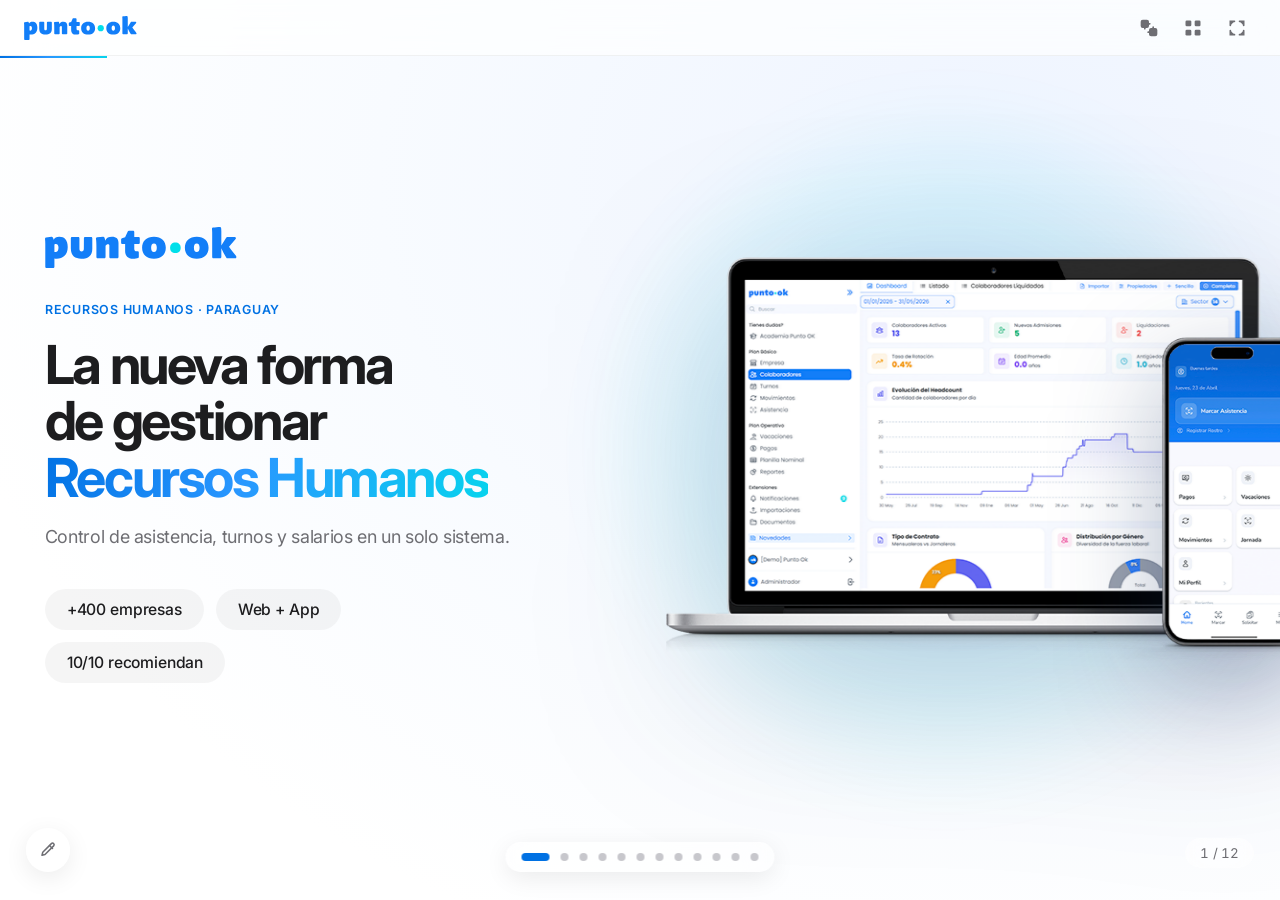
==== commit 2194c256: "Agregar trazabilidad geográfica con modal de marcaciones, historial Face ID y timeline interactivo d" ====
--- a/index.html
+++ b/index.html
@@ -26,7 +26,8 @@
   <link rel="preconnect" href="https://fonts.googleapis.com" />
   <link rel="preconnect" href="https://fonts.gstatic.com" crossorigin />
   <link href="https://fonts.googleapis.com/css2?family=Inter:wght@300;400;500;600;700;800&display=swap" rel="stylesheet" />
-  <link rel="stylesheet" href="styles.css?v=111" />
+  <link rel="stylesheet" href="https://unpkg.com/maplibre-gl@4.7.1/dist/maplibre-gl.css" />
+  <link rel="stylesheet" href="styles.css?v=152" />
 </head>
 <body>
   <a class="skip-link" href="#deck">Saltar a la presentación</a>
@@ -50,7 +51,7 @@
   </div>
 
   <!-- PROGRESS -->
-  <div class="progress" role="progressbar" id="progress" aria-valuemin="1" aria-valuemax="11" aria-valuenow="1" aria-label="Progreso de la presentación"><div class="progress__bar" id="progressBar"></div></div>
+  <div class="progress" role="progressbar" id="progress" aria-valuemin="1" aria-valuemax="12" aria-valuenow="1" aria-label="Progreso de la presentación"><div class="progress__bar" id="progressBar"></div></div>
 
   <!-- DECK -->
   <main class="deck" id="deck" aria-roledescription="presentación">
@@ -378,7 +379,164 @@
       </div>
     </section>
 
-    <!-- 7 · PLATAFORMA / MODULOS -->
+    <!-- 7 · GEOLOCALIZACIÓN E HISTORIAL -->
+    <section class="slide slide--center slide--trace" data-title="Geolocalización" id="slideTraceability" aria-label="Geolocalización">
+      <div class="s-inner s-inner--trace">
+        <span class="kicker center anim" data-anim="1">Trazabilidad en tiempo real</span>
+        <h2 class="headline center anim" data-anim="2">Cada marcación, con <span class="accent">hora y lugar</span></h2>
+        <p class="lead center lead--1line anim" data-anim="3">Consultá el historial completo y la ubicación registrada en cada marcación.</p>
+
+        <div class="trace" id="tracePanel">
+          <div class="trace__map-col">
+            <div class="trace-map" id="traceMap" aria-hidden="true">
+              <div class="trace-map__canvas" id="traceMapCanvas"></div>
+              <button type="button" class="trace-map__face-btn" id="traceFaceBtn">
+                <svg viewBox="0 0 24 24" width="18" height="18" fill="none" stroke="currentColor" stroke-width="1.8" stroke-linecap="round" stroke-linejoin="round" aria-hidden="true"><path d="M9 10h.01M15 10h.01"/><path d="M12 2a8 8 0 0 0-8 8v1.2c0 2.2 1.2 4.2 3.2 5.3L12 22l4.8-5.5a6 6 0 0 0 3.2-5.3V10a8 8 0 0 0-8-8z"/></svg>
+                Marcar con Face ID
+              </button>
+              <div class="trace-face" id="traceFace" hidden aria-hidden="true" role="status" aria-live="polite">
+                <div class="trace-face__sheet">
+                  <div class="trace-face__scanner" id="traceFaceScanner" aria-hidden="true">
+                    <span class="trace-face__ring"></span>
+                    <span class="trace-face__ring trace-face__ring--inner"></span>
+                    <svg class="trace-face__icon" viewBox="0 0 24 24" width="42" height="42" fill="none" stroke="currentColor" stroke-width="1.5" stroke-linecap="round" stroke-linejoin="round" aria-hidden="true"><path d="M9 10h.01M15 10h.01"/><path d="M12 2a8 8 0 0 0-8 8v1.2c0 2.2 1.2 4.2 3.2 5.3L12 22l4.8-5.5a6 6 0 0 0 3.2-5.3V10a8 8 0 0 0-8-8z"/></svg>
+                    <span class="trace-face__check" aria-hidden="true">
+                      <svg viewBox="0 0 24 24" width="28" height="28" fill="none" stroke="currentColor" stroke-width="2.6" stroke-linecap="round" stroke-linejoin="round"><path d="M5 12.5l4.2 4.2L19 7"/></svg>
+                    </span>
+                  </div>
+                  <p class="trace-face__loading" id="traceFaceLoading" hidden>Realizando reconocimiento facial…</p>
+                  <span class="sr-only" id="traceFaceStatus">Realizando reconocimiento facial</span>
+                </div>
+              </div>
+              <div class="trace-mark-modal" id="traceMarkModal" hidden role="dialog" aria-labelledby="traceMarkModalTitle" aria-modal="true">
+                <div class="trace-mark-modal__panel">
+                  <header class="trace-mark-modal__head">
+                    <p class="trace-mark-modal__title" id="traceMarkModalTitle">1 persona · 1 marcación</p>
+                    <div class="trace-mark-modal__actions">
+                      <button type="button" class="trace-mark-modal__icon-btn" aria-label="Descargar reporte">
+                        <svg viewBox="0 0 24 24" width="18" height="18" fill="none" stroke="currentColor" stroke-width="1.8" stroke-linecap="round" stroke-linejoin="round" aria-hidden="true"><path d="M14 3H7a2 2 0 0 0-2 2v14a2 2 0 0 0 2 2h10a2 2 0 0 0 2-2V8z"/><path d="M14 3v5h5M12 12v6M9.5 14.5L12 17l2.5-2.5"/></svg>
+                      </button>
+                      <button type="button" class="trace-mark-modal__icon-btn trace-mark-modal__close" id="traceMarkModalClose" aria-label="Cerrar">
+                        <svg viewBox="0 0 24 24" width="18" height="18" fill="none" stroke="currentColor" stroke-width="2" stroke-linecap="round" aria-hidden="true"><path d="M6 6l12 12M18 6L6 18"/></svg>
+                      </button>
+                    </div>
+                  </header>
+                  <label class="trace-mark-modal__search-wrap">
+                    <span class="sr-only">Buscar colaborador</span>
+                    <input type="search" class="trace-mark-modal__search" id="traceMarkModalSearch" placeholder="Buscar por nombre…" autocomplete="off" />
+                    <svg class="trace-mark-modal__search-icon" viewBox="0 0 24 24" width="16" height="16" fill="none" stroke="currentColor" stroke-width="2" stroke-linecap="round" aria-hidden="true"><circle cx="11" cy="11" r="6.5"/><path d="M16 16l4.5 4.5"/></svg>
+                  </label>
+                  <div class="trace-mark-modal__table" role="table" aria-label="Marcaciones en la ubicación">
+                    <div class="trace-mark-modal__thead" role="row">
+                      <span role="columnheader">NOMBRE</span>
+                      <span role="columnheader">ENTRADA</span>
+                      <span role="columnheader">INTERVALOS</span>
+                      <span role="columnheader">SALIDA</span>
+                      <span class="sr-only" role="columnheader">Acciones</span>
+                    </div>
+                    <ul class="trace-mark-modal__rows" id="traceMarkModalRows" role="rowgroup">
+                      <li class="trace-mark-modal__row" role="row" data-name="yennifer san">
+                        <span class="trace-mark-modal__name" role="cell">
+                          <span class="trace-mark-modal__avatar" aria-hidden="true">YS</span>
+                          <span class="trace-mark-modal__name-text">YENNIFER SAN…</span>
+                        </span>
+                        <span class="trace-mark-modal__cell" role="cell" data-field="entrada">--:--</span>
+                        <span class="trace-mark-modal__cell" role="cell" data-field="intervalos">--:--</span>
+                        <span class="trace-mark-modal__cell trace-mark-modal__cell--exit" role="cell" data-field="salida">--:--</span>
+                        <button type="button" class="trace-mark-modal__view" aria-label="Ver detalle">
+                          <svg viewBox="0 0 24 24" width="18" height="18" fill="none" stroke="currentColor" stroke-width="1.8" stroke-linecap="round" stroke-linejoin="round" aria-hidden="true"><path d="M2 12s3.5-7 10-7 10 7 10 7-3.5 7-10 7-10-7-10-7z"/><circle cx="12" cy="12" r="2.8"/></svg>
+                        </button>
+                      </li>
+                    </ul>
+                  </div>
+                  <p class="trace-mark-modal__foot" id="traceMarkModalFoot">1 colaborador en esta ubicación</p>
+                  <span class="trace-mark-modal__tail" aria-hidden="true"></span>
+                </div>
+              </div>
+              <span class="sr-only" id="traceMapMeta">Sede central · 08:00</span>
+            </div>
+            <p class="sr-only" id="traceMapLive" aria-live="polite">Ubicación de la marcación: Sede central · 08:00. Ubicación verificada.</p>
+          </div>
+
+          <div class="trace__hist">
+            <header class="trace-hist__header">
+              <span class="trace-hist__back" aria-hidden="true">
+                <svg viewBox="0 0 24 24" width="18" height="18" fill="none" stroke="currentColor" stroke-width="2.4" stroke-linecap="round" stroke-linejoin="round"><path d="M15 6l-6 6 6 6"/></svg>
+              </span>
+              <h3 class="trace-hist__title">Historial de marcaciones</h3>
+              <button type="button" class="trace-hist__clear" id="traceHistClear" aria-label="Borrar marcaciones nuevas" title="Borrar marcaciones nuevas">
+                <svg viewBox="0 0 24 24" width="14" height="14" fill="none" stroke="currentColor" stroke-width="2.2" stroke-linecap="round" aria-hidden="true"><path d="M6 6l12 12M18 6L6 18"/></svg>
+              </button>
+            </header>
+
+            <div class="trace-hist__body">
+              <label class="trace-hist__period">
+                <span class="sr-only">Seleccione el periodo</span>
+                <span class="trace-hist__period-field">
+                  <span>08/2026</span>
+                  <svg viewBox="0 0 24 24" width="18" height="18" fill="none" stroke="currentColor" stroke-width="1.8" stroke-linecap="round" stroke-linejoin="round" aria-hidden="true"><rect x="3.5" y="5" width="17" height="15.5" rx="2.5"/><path d="M8 3.5V7M16 3.5V7M3.5 10h17"/></svg>
+                </span>
+              </label>
+
+              <div class="trace-hist__list" role="listbox" aria-label="Historial de marcaciones" id="traceHistList">
+                <button type="button" class="trace-hist__item" role="option" aria-selected="false" data-trace-fixed="1"
+                  data-time="08:03" data-type="Entrada" data-place="Sede central" data-dlat="-0.00017" data-dlng="0.00007" data-verified="1">
+                  <div class="trace-hist__card-head">
+                    <span class="trace-hist__date-num">10</span>
+                    <span class="trace-hist__day">Lunes</span>
+                  </div>
+                  <div class="trace-hist__timeline" aria-hidden="true">
+                    <div class="trace-hist__point trace-hist__point--edge"><span class="trace-hist__dot"></span><span class="trace-hist__time">08:03</span></div>
+                    <span class="trace-hist__seg"></span>
+                    <div class="trace-hist__point trace-hist__point--mid"><span class="trace-hist__dot"></span><span class="trace-hist__time">12:00</span></div>
+                    <span class="trace-hist__seg"></span>
+                    <div class="trace-hist__point trace-hist__point--mid"><span class="trace-hist__dot"></span><span class="trace-hist__time">13:00</span></div>
+                    <span class="trace-hist__seg"></span>
+                    <div class="trace-hist__point trace-hist__point--edge"><span class="trace-hist__dot"></span><span class="trace-hist__time">17:40</span></div>
+                  </div>
+                </button>
+
+                <button type="button" class="trace-hist__item" role="option" aria-selected="false" data-trace-fixed="1"
+                  data-time="07:52" data-type="Entrada" data-place="Sede central" data-dlat="0.00008" data-dlng="-0.0001" data-verified="1">
+                  <div class="trace-hist__card-head">
+                    <span class="trace-hist__date-num">11</span>
+                    <span class="trace-hist__day">Martes</span>
+                  </div>
+                  <div class="trace-hist__timeline" aria-hidden="true">
+                    <div class="trace-hist__point trace-hist__point--edge"><span class="trace-hist__dot"></span><span class="trace-hist__time">07:52</span></div>
+                    <span class="trace-hist__seg"></span>
+                    <div class="trace-hist__point trace-hist__point--mid"><span class="trace-hist__dot"></span><span class="trace-hist__time">12:05</span></div>
+                    <span class="trace-hist__seg"></span>
+                    <div class="trace-hist__point trace-hist__point--mid"><span class="trace-hist__dot"></span><span class="trace-hist__time">13:02</span></div>
+                    <span class="trace-hist__seg"></span>
+                    <div class="trace-hist__point trace-hist__point--edge"><span class="trace-hist__dot"></span><span class="trace-hist__time">17:35</span></div>
+                  </div>
+                </button>
+
+                <button type="button" class="trace-hist__item is-active" role="option" aria-selected="true" data-trace-fixed="1"
+                  data-time="08:00" data-type="Entrada" data-place="Sede central" data-dlat="0.00016" data-dlng="0.00011" data-verified="1">
+                  <div class="trace-hist__card-head">
+                    <span class="trace-hist__date-num">12</span>
+                    <span class="trace-hist__day">Miércoles</span>
+                  </div>
+                  <div class="trace-hist__timeline" aria-hidden="true">
+                    <div class="trace-hist__point trace-hist__point--edge"><span class="trace-hist__dot"></span><span class="trace-hist__time">08:00</span></div>
+                    <span class="trace-hist__seg"></span>
+                    <div class="trace-hist__point trace-hist__point--mid"><span class="trace-hist__dot"></span><span class="trace-hist__time">12:00</span></div>
+                    <span class="trace-hist__seg"></span>
+                    <div class="trace-hist__point trace-hist__point--mid"><span class="trace-hist__dot"></span><span class="trace-hist__time">13:00</span></div>
+                    <span class="trace-hist__seg"></span>
+                    <div class="trace-hist__point trace-hist__point--edge"><span class="trace-hist__dot"></span><span class="trace-hist__time">17:30</span></div>
+                  </div>
+                </button>
+              </div>
+            </div>
+          </div>
+        </div>
+      </div>
+    </section>
+
+    <!-- 8 · PLATAFORMA / MODULOS -->
     <section class="slide slide--platform" data-title="Plataforma">
       <div class="s-inner s-inner--platform">
         <div class="platform-grid">
@@ -420,7 +578,7 @@
       </div>
     </section>
 
-    <!-- 8 · DEMO -->
+    <!-- 9 · DEMO -->
     <section class="slide slide--center slide--soft" data-title="Demo">
       <div class="s-inner">
         <div class="demo-play anim" data-anim="1">
@@ -434,7 +592,7 @@
       </div>
     </section>
 
-    <!-- 9 · CLIENTES -->
+    <!-- 10 · CLIENTES -->
     <section class="slide slide--clients" data-title="Clientes">
       <div class="s-inner s-inner--wide">
         <div class="clients-wrap">
@@ -490,69 +648,76 @@
       </div>
     </section>
 
-    <!-- 10 · TESTIMONIOS -->
-    <section class="slide slide--center slide--testimonials" data-title="Testimonios" id="slideTestimonials">
-      <div class="testimonials-bg" aria-hidden="true"></div>
-      <div class="s-inner s-inner--wide testimonials-layout">
-        <h2 class="headline center anim" data-anim="1">Lo que más valoran <span class="accent">nuestros clientes</span></h2>
-        <div class="testimonials-shell" id="testimonialsShell">
-          <div class="testimonials-track" id="testimonialsTrack" tabindex="0" role="region" aria-label="Testimonios de clientes, deslizá horizontalmente">
-            <div class="testimonials-row" id="testimonialsTrio">
-            <article class="quote quote--testimonial">
-              <div class="quote__accent" aria-hidden="true"></div>
-              <header class="quote__head">
-                <div class="stars" aria-hidden="true">★★★★★</div>
-                <span class="quote__badge">Recomienda PuntoOK · 10/10</span>
-              </header>
-              <div class="quote__content">
-                <span class="quote__mark" aria-hidden="true">“</span>
-                <p class="quote__body">En Agroalianza SAE venimos utilizando Punto Ok desde hace un tiempo y nuestra experiencia ha sido excelente. La plataforma nos brinda herramientas de reportes en tiempo real que nos permiten tener un control total de las marcaciones, ausencias y horas extras. <span class="quote__lead">El soporte es 10/10, responde ágil y efectivo.</span></p>
-              </div>
-              <footer class="quote__foot"><span class="av av--logo"><img src="logos/agroalianza.png" alt="AgroAlianza" width="80" height="80" decoding="async" /></span><div><strong>Maria</strong><small>Agroalianza SAE</small></div></footer>
-            </article>
-            <article class="quote quote--testimonial">
-              <div class="quote__accent" aria-hidden="true"></div>
-              <header class="quote__head">
-                <div class="stars" aria-hidden="true">★★★★★</div>
-                <span class="quote__badge">Recomienda PuntoOK · 10/10</span>
-              </header>
-              <div class="quote__content">
-                <span class="quote__mark" aria-hidden="true">“</span>
-                <p class="quote__body">Por nuestra parte, no hemos tenido ningún inconveniente con el servicio. La plataforma es fácil de usar y <span class="quote__lead">recomendamos Punto Ok.</span> Además, el soporte siempre está dispuesto a ayudar ante cualquier situación.</p>
-              </div>
-              <footer class="quote__foot"><span class="av av--logo"><img src="logos/agrofertil.png" alt="Agrofértil" width="80" height="80" decoding="async" /></span><div><strong>Michelli</strong><small>Agrofertil</small></div></footer>
-            </article>
-            <article class="quote quote--testimonial">
-              <div class="quote__accent" aria-hidden="true"></div>
-              <header class="quote__head">
-                <div class="stars" aria-hidden="true">★★★★★</div>
-                <span class="quote__badge">Recomienda PuntoOK · 10/10</span>
-              </header>
-              <div class="quote__content">
-                <span class="quote__mark" aria-hidden="true">“</span>
-                <p class="quote__body">Por el acompañamiento post-implementación, por la facilidad en el uso del sistema, <span class="quote__lead">es súper intuitivo, y facilita muchísimo la actividad diaria de RH.</span> Es una herramienta muy completa y actualizada con algunas automatizaciones que son muy útiles.</p>
-              </div>
-              <footer class="quote__foot"><span class="av av--logo"><img src="logos/inacon.png" alt="Inacon" width="80" height="80" decoding="async" /></span><div><strong>Adriana</strong><small>Inacon</small></div></footer>
-            </article>
-            <article class="quote quote--testimonial">
-              <div class="quote__accent" aria-hidden="true"></div>
-              <header class="quote__head">
-                <div class="stars" aria-hidden="true">★★★★★</div>
-                <span class="quote__badge">Recomienda PuntoOK · 10/10</span>
-              </header>
-              <div class="quote__content">
-                <span class="quote__mark" aria-hidden="true">“</span>
-                <p class="quote__body">Punto OK se ha convertido en un aliado estratégico en la gestión de Recursos Humanos. Su plataforma nos permitió optimizar procesos y reducir tiempos operativos de forma significativa. <span class="quote__lead">El servicio postventa es impecable: siempre atentos, resolutivos y con una calidez humana que marca la diferencia.</span> Sin duda, una inversión que ha transformado nuestra operativa diaria.</p>
-              </div>
-              <footer class="quote__foot"><span class="av av--logo"><img src="logos/js-comercial.png" alt="JS Comercial" width="80" height="80" decoding="async" /></span><div><strong>Lic. Lorena Patricia Morinigo</strong><small>HR Business Partner · JS Comercial</small></div></footer>
-            </article>
-          </div>
-        </div>
-      </div>
-      </div>
-    </section>
-
-    <!-- 11 · SOPORTE -->
+    <!-- 11 · IMPLEMENTACIÓN GUIADA -->
+    <section class="slide slide--center slide--impl" data-title="Implementación" id="slideImplementation" aria-label="Implementación">
+      <div class="s-inner s-inner--impl">
+        <span class="kicker center anim" data-anim="1">Implementación guiada</span>
+        <h2 class="headline center anim" data-anim="2">De la configuración al <span class="accent">primer día</span></h2>
+        <p class="lead center anim" data-anim="3">Te acompañamos paso a paso para poner Punto OK en funcionamiento.</p>
+
+        <div class="impl-tl" id="implTimeline" aria-label="Proceso de implementación en 4 etapas">
+          <div class="impl-tl__rail" aria-hidden="true">
+            <div class="impl-tl__track"></div>
+            <div class="impl-tl__fill"></div>
+          </div>
+
+          <ol class="impl-tl__steps">
+            <li class="impl-tl__step" data-step="1" tabindex="0" role="button" aria-label="Relevamiento: conocemos tus horarios, turnos y procesos actuales">
+              <div class="impl-tl__node" aria-hidden="true">
+                <span class="impl-tl__num">01</span>
+              </div>
+              <div class="impl-tl__stem" aria-hidden="true"></div>
+              <div class="impl-tl__body">
+                <span class="impl-tl__label">01</span>
+                <h3 class="impl-tl__title">Relevamiento</h3>
+                <p class="impl-tl__desc">Conocemos tus horarios, turnos y procesos actuales.</p>
+              </div>
+            </li>
+
+            <li class="impl-tl__step" data-step="2" tabindex="0" role="button" aria-label="Configuración: adaptamos Punto OK a la realidad de tu empresa">
+              <div class="impl-tl__node" aria-hidden="true">
+                <span class="impl-tl__num">02</span>
+              </div>
+              <div class="impl-tl__stem" aria-hidden="true"></div>
+              <div class="impl-tl__body">
+                <span class="impl-tl__label">02</span>
+                <h3 class="impl-tl__title">Configuración</h3>
+                <p class="impl-tl__desc">Adaptamos Punto OK a la realidad de tu empresa.</p>
+              </div>
+            </li>
+
+            <li class="impl-tl__step" data-step="3" tabindex="0" role="button" aria-label="Capacitación: preparamos a RR.HH., responsables y colaboradores">
+              <div class="impl-tl__node" aria-hidden="true">
+                <span class="impl-tl__num">03</span>
+              </div>
+              <div class="impl-tl__stem" aria-hidden="true"></div>
+              <div class="impl-tl__body">
+                <span class="impl-tl__label">03</span>
+                <h3 class="impl-tl__title">Capacitación</h3>
+                <p class="impl-tl__desc">Preparamos a RR.HH., responsables y colaboradores.</p>
+              </div>
+            </li>
+
+            <li class="impl-tl__step impl-tl__step--final" data-step="4" tabindex="0" role="button" aria-label="Puesta en marcha: activamos el sistema y acompañamos los primeros días">
+              <div class="impl-tl__node" aria-hidden="true">
+                <span class="impl-tl__num">04</span>
+                <span class="impl-tl__check">
+                  <svg viewBox="0 0 24 24" width="22" height="22" fill="none" stroke="currentColor" stroke-width="2.6" stroke-linecap="round" stroke-linejoin="round" aria-hidden="true"><path d="M5 12.5l4.2 4.2L19 7"/></svg>
+                </span>
+              </div>
+              <div class="impl-tl__stem" aria-hidden="true"></div>
+              <div class="impl-tl__body">
+                <span class="impl-tl__label">04</span>
+                <h3 class="impl-tl__title">Puesta en marcha</h3>
+                <p class="impl-tl__desc">Activamos el sistema y acompañamos los primeros días.</p>
+              </div>
+            </li>
+          </ol>
+        </div>
+      </div>
+    </section>
+
+    <!-- 12 · SOPORTE -->
     <section class="slide slide--dark slide--center slide--support" data-title="Soporte" id="slideSupport">
       <div class="support-bg" aria-hidden="true">
         <video class="support-bg__video" id="supportBgVideo" src="video-bg-pag11.mp4" playsinline muted loop preload="metadata"></video>
@@ -585,7 +750,7 @@
     <svg viewBox="0 0 24 24" fill="none" stroke="currentColor" stroke-width="2" stroke-linecap="round" stroke-linejoin="round" aria-hidden="true"><path d="M16.5 3.5a2.1 2.1 0 0 1 3 3L8 18l-4 1 1-4L16.5 3.5z"/><path d="M14 6l4 4"/></svg>
   </button>
   <nav class="dots" id="dots" aria-label="Navegación de diapositivas"></nav>
-  <div class="counter" id="counter" aria-hidden="true">1 / 11</div>
+  <div class="counter" id="counter" aria-hidden="true">1 / 12</div>
 
   <div class="presenter-toast" id="presenterToast" role="status" aria-live="polite" hidden></div>
 
@@ -632,8 +797,9 @@
 
   <div class="cursor-glow" id="cursorGlow" aria-hidden="true"></div>
 
-  <script src="script.js?v=69"></script>
-  <script src="presenter-remote-mini.js?v=3"></script>
-  <script src="presenter-bridge.js?v=3"></script>
+  <script src="https://unpkg.com/maplibre-gl@4.7.1/dist/maplibre-gl.js"></script>
+  <script src="script.js?v=112"></script>
+  <script src="presenter-remote-mini.js?v=4"></script>
+  <script src="presenter-bridge.js?v=4"></script>
 </body>
 </html>
--- a/styles.css
+++ b/styles.css
@@ -1700,7 +1700,921 @@
 .chips span:hover { transform: translateY(-4px); box-shadow: 0 4px 10px rgba(0,0,0,.05), 0 18px 44px rgba(0,0,0,.09); }
 .chips span::before { content: ""; position: absolute; left: 18px; top: 50%; transform: translateY(-50%); width: 9px; height: 9px; border-radius: 50%; background: var(--grad); }
 
-/* Plataforma · órbita circular (página 7) */
+/* Geolocalización · slide 7 */
+.slide--trace {
+  background:
+    radial-gradient(80% 60% at 38% 58%, rgba(0, 113, 227, .05) 0%, transparent 62%),
+    var(--bg);
+  overflow: hidden;
+}
+.slide--trace .s-inner--trace {
+  width: 100%;
+  max-width: 1180px;
+  margin-top: -36px;
+}
+.slide--trace .kicker {
+  margin-bottom: 14px;
+}
+.slide--trace .headline {
+  font-size: clamp(1.9rem, 3.8vw, 3rem);
+  letter-spacing: -.035em;
+}
+.slide--trace .lead {
+  max-width: none;
+  margin: 10px auto 0;
+  text-align: center;
+  font-size: clamp(.95rem, 1.2vw, 1.08rem);
+  white-space: nowrap;
+}
+
+.trace {
+  --trace-blue: var(--blue);
+  --trace-panel-h: clamp(480px, 62vh, 640px);
+  display: grid;
+  grid-template-columns: minmax(0, 1fr) 340px;
+  gap: clamp(24px, 3vw, 40px);
+  align-items: stretch;
+  justify-content: center;
+  margin-top: clamp(18px, 2.6vh, 26px);
+  text-align: left;
+}
+.trace__map-col {
+  min-width: 0;
+  display: flex;
+}
+.trace-map {
+  position: relative;
+  width: 100%;
+  height: var(--trace-panel-h);
+  border-radius: 28px;
+  overflow: hidden;
+  background: #ffffff;
+  border: 1px solid rgba(15, 23, 42, .05);
+  box-shadow:
+    0 1px 0 rgba(255, 255, 255, .9) inset,
+    0 18px 44px rgba(15, 23, 42, .07);
+  opacity: 0;
+  transform: scale(.97);
+}
+.trace-map__canvas {
+  position: absolute;
+  inset: 0;
+  z-index: 1;
+  background: #ffffff;
+}
+.trace-map__canvas .maplibregl-map,
+.trace-map__canvas .maplibregl-canvas-container,
+.trace-map__canvas .maplibregl-canvas {
+  width: 100%;
+  height: 100%;
+}
+.trace-map__canvas .maplibregl-ctrl-attrib {
+  background: rgba(255, 255, 255, .72) !important;
+  color: rgba(29, 29, 31, .45);
+  font-size: 9px;
+  line-height: 1.2;
+  padding: 2px 6px;
+  border-radius: 8px 0 0 0;
+  box-shadow: none;
+  margin: 0 !important;
+}
+.trace-map__canvas .maplibregl-ctrl-attrib a {
+  color: rgba(29, 29, 31, .5);
+}
+.trace-map__canvas .maplibregl-ctrl-logo {
+  display: none !important;
+}
+.trace-map__canvas .maplibregl-ctrl-group {
+  margin: 12px 12px 0 0 !important;
+  border: 0 !important;
+  border-radius: 12px !important;
+  box-shadow: 0 8px 22px rgba(15, 23, 42, .12) !important;
+  overflow: hidden;
+}
+.trace-map__canvas .maplibregl-ctrl-group button {
+  width: 32px !important;
+  height: 32px !important;
+  background-color: rgba(255, 255, 255, .94) !important;
+}
+.trace-map__canvas .maplibregl-ctrl-group button + button {
+  border-top: 1px solid rgba(15, 23, 42, .08) !important;
+}
+.trace-map {
+  cursor: grab;
+  touch-action: none;
+}
+.trace-map.is-interacting {
+  cursor: grabbing;
+}
+.trace-map__face-btn {
+  position: absolute;
+  left: 50%;
+  bottom: 16px;
+  z-index: 4;
+  transform: translateX(-50%);
+  display: inline-flex;
+  align-items: center;
+  gap: 8px;
+  padding: 11px 18px;
+  border: 0;
+  border-radius: 999px;
+  background: var(--blue);
+  color: #fff;
+  font: inherit;
+  font-size: .82rem;
+  font-weight: 600;
+  letter-spacing: -.02em;
+  box-shadow: 0 10px 28px rgba(0, 113, 227, .32);
+  cursor: pointer;
+  opacity: 0;
+  pointer-events: none;
+  transition: opacity .35s var(--ease), transform .25s var(--ease), box-shadow .25s var(--ease), filter .25s var(--ease);
+}
+.trace.is-complete .trace-map__face-btn {
+  opacity: 1;
+  pointer-events: auto;
+}
+.trace-map__face-btn:hover {
+  transform: translateX(-50%) translateY(-1px);
+  filter: brightness(1.06);
+  box-shadow: 0 14px 32px rgba(0, 113, 227, .38);
+}
+.trace-map__face-btn:focus-visible {
+  outline: 2px solid #fff;
+  outline-offset: 3px;
+}
+.trace-map--face-open .trace-map__face-btn {
+  opacity: 0;
+  pointer-events: none;
+}
+.trace-map--mark-modal-open .trace-map__face-btn {
+  opacity: 0;
+  pointer-events: none;
+}
+.trace-mark-modal {
+  position: absolute;
+  z-index: 5;
+  width: min(392px, calc(100% - 24px));
+  opacity: 0;
+  transform: translateY(6px) scale(.98);
+  transition: opacity .28s var(--ease), transform .28s var(--ease);
+  pointer-events: none;
+}
+.trace-mark-modal:not([hidden]) {
+  opacity: 1;
+  transform: translateY(0) scale(1);
+  pointer-events: auto;
+}
+.trace-mark-modal__panel {
+  position: relative;
+  background: #fff;
+  border-radius: 18px;
+  box-shadow:
+    0 1px 0 rgba(255, 255, 255, .9) inset,
+    0 18px 44px rgba(15, 23, 42, .16);
+  overflow: hidden;
+}
+.trace-mark-modal__head {
+  display: flex;
+  align-items: center;
+  justify-content: space-between;
+  gap: 10px;
+  padding: 12px 14px;
+  background: var(--blue);
+  color: #fff;
+}
+.trace-mark-modal__title {
+  margin: 0;
+  font-size: .78rem;
+  font-weight: 700;
+  letter-spacing: -.02em;
+}
+.trace-mark-modal__actions {
+  display: inline-flex;
+  align-items: center;
+  gap: 2px;
+  flex: none;
+}
+.trace-mark-modal__icon-btn {
+  display: inline-grid;
+  place-items: center;
+  width: 30px;
+  height: 30px;
+  padding: 0;
+  border: 0;
+  border-radius: 8px;
+  background: transparent;
+  color: #fff;
+  cursor: pointer;
+  transition: background .2s var(--ease);
+}
+.trace-mark-modal__icon-btn:hover {
+  background: rgba(255, 255, 255, .14);
+}
+.trace-mark-modal__icon-btn:focus-visible {
+  outline: 2px solid #fff;
+  outline-offset: 2px;
+}
+.trace-mark-modal__search-wrap {
+  display: block;
+  position: relative;
+  padding: 10px 12px;
+  border-bottom: 1px solid rgba(15, 23, 42, .06);
+}
+.trace-mark-modal__search {
+  width: 100%;
+  padding: 8px 32px 8px 11px;
+  border: 1px solid #e5e5ea;
+  border-radius: 10px;
+  background: #fff;
+  font: inherit;
+  font-size: .72rem;
+  color: var(--ink);
+}
+.trace-mark-modal__search::placeholder {
+  color: #aeaeb2;
+}
+.trace-mark-modal__search:focus {
+  outline: none;
+  border-color: rgba(0, 113, 227, .45);
+  box-shadow: 0 0 0 3px rgba(0, 113, 227, .12);
+}
+.trace-mark-modal__search-icon {
+  position: absolute;
+  right: 22px;
+  top: 50%;
+  transform: translateY(-50%);
+  color: #aeaeb2;
+  pointer-events: none;
+}
+.trace-mark-modal__table {
+  padding: 0 0 2px;
+}
+.trace-mark-modal__thead,
+.trace-mark-modal__row {
+  display: grid;
+  grid-template-columns: minmax(0, 1.35fr) .72fr .95fr .68fr 28px;
+  align-items: center;
+  gap: 6px;
+  padding: 0 12px;
+}
+.trace-mark-modal__thead {
+  padding-top: 7px;
+  padding-bottom: 5px;
+  font-size: .54rem;
+  font-weight: 700;
+  letter-spacing: .06em;
+  color: #aeaeb2;
+  text-transform: uppercase;
+}
+.trace-mark-modal__rows {
+  list-style: none;
+  margin: 0;
+  padding: 0;
+}
+.trace-mark-modal__row {
+  padding-top: 7px;
+  padding-bottom: 9px;
+  border-top: 1px solid rgba(15, 23, 42, .06);
+  font-size: .68rem;
+  color: #1d1d1f;
+}
+.trace-mark-modal__row.is-hidden {
+  display: none;
+}
+.trace-mark-modal__name {
+  display: inline-flex;
+  align-items: center;
+  gap: 8px;
+  min-width: 0;
+}
+.trace-mark-modal__avatar {
+  flex: none;
+  width: 26px;
+  height: 26px;
+  border-radius: 50%;
+  display: grid;
+  place-items: center;
+  background: linear-gradient(145deg, #ffd6e8, #ffb8d2);
+  color: #8b3a62;
+  font-size: .54rem;
+  font-weight: 700;
+  letter-spacing: -.03em;
+}
+.trace-mark-modal__name-text {
+  font-weight: 700;
+  letter-spacing: -.02em;
+  white-space: nowrap;
+  overflow: hidden;
+  text-overflow: ellipsis;
+}
+.trace-mark-modal__cell {
+  font-variant-numeric: tabular-nums;
+  letter-spacing: -.01em;
+}
+.trace-mark-modal__cell--exit {
+  color: #ff8a00;
+  font-weight: 700;
+}
+.trace-mark-modal__view {
+  display: inline-grid;
+  place-items: center;
+  width: 28px;
+  height: 28px;
+  padding: 0;
+  border: 0;
+  border-radius: 8px;
+  background: transparent;
+  color: var(--blue);
+  cursor: pointer;
+  transition: background .2s var(--ease);
+}
+.trace-mark-modal__view:hover {
+  background: rgba(0, 113, 227, .08);
+}
+.trace-mark-modal__view:focus-visible {
+  outline: 2px solid var(--blue);
+  outline-offset: 2px;
+}
+.trace-mark-modal__foot {
+  margin: 0;
+  padding: 9px 12px 11px;
+  border-top: 1px solid rgba(15, 23, 42, .06);
+  text-align: center;
+  font-size: .66rem;
+  color: #aeaeb2;
+}
+.trace-mark-modal__tail {
+  position: absolute;
+  left: calc(50% + var(--tail-offset, 0px));
+  bottom: -7px;
+  width: 14px;
+  height: 14px;
+  transform: translateX(-50%) rotate(45deg);
+  background: #fff;
+  box-shadow: 3px 3px 8px rgba(15, 23, 42, .08);
+}
+.trace-face {
+  position: absolute;
+  inset: 0;
+  z-index: 6;
+  display: grid;
+  place-items: center;
+  padding: 20px;
+  background: rgba(255, 255, 255, .88);
+  backdrop-filter: blur(10px);
+}
+.trace-face[hidden] { display: none !important; }
+.trace-face__sheet {
+  width: min(100%, 280px);
+  padding: 8px 12px 12px;
+  border-radius: 22px;
+  background: transparent;
+  box-shadow: none;
+  text-align: center;
+}
+.trace-face__loading {
+  margin: 14px 0 0;
+  font-size: .84rem;
+  font-weight: 600;
+  color: var(--blue);
+  letter-spacing: -.02em;
+  line-height: 1.35;
+}
+.trace-face__loading[hidden] { display: none !important; }
+.trace-face.is-recognized .trace-face__loading { display: none !important; }
+.trace-face__scanner {
+  position: relative;
+  width: 112px;
+  height: 112px;
+  margin: 0 auto;
+  display: grid;
+  place-items: center;
+}
+.trace-face__ring {
+  position: absolute;
+  inset: 0;
+  border-radius: 50%;
+  border: 2px solid rgba(0, 113, 227, .22);
+}
+.trace-face__ring--inner {
+  inset: 10px;
+  border-color: rgba(0, 113, 227, .12);
+}
+.trace-face.is-scanning .trace-face__ring {
+  animation: trace-face-scan 1.6s var(--ease-soft) infinite;
+}
+.trace-face.is-scanning .trace-face__ring--inner {
+  animation: trace-face-scan 1.6s var(--ease-soft) .2s infinite reverse;
+}
+.trace-face__icon {
+  color: var(--blue);
+  opacity: .85;
+  transition: opacity .3s, transform .3s var(--ease);
+}
+.trace-face.is-recognized .trace-face__icon {
+  opacity: 0;
+  transform: scale(.7);
+}
+.trace-face__check {
+  position: absolute;
+  display: grid;
+  place-items: center;
+  width: 52px;
+  height: 52px;
+  border-radius: 50%;
+  background: #34c759;
+  color: #fff;
+  opacity: 0;
+  transform: scale(.6);
+  transition: opacity .35s var(--ease), transform .35s var(--ease);
+}
+.trace-face.is-recognized .trace-face__ring {
+  opacity: 0;
+  animation: none;
+}
+.trace-face.is-recognized .trace-face__check {
+  opacity: 1;
+  transform: scale(1);
+  width: 64px;
+  height: 64px;
+}
+.trace-face.is-recognized .trace-face__check svg {
+  width: 32px;
+  height: 32px;
+}
+@keyframes trace-face-scan {
+  0%, 100% { transform: scale(1); opacity: .55; }
+  50% { transform: scale(1.06); opacity: 1; }
+}
+.trace-map.is-interacting .trace-map__pin,
+.trace-map.is-interacting .trace-map__card {
+  transition: none;
+}
+.trace-map.is-pin-offscreen .trace-map__pin,
+.trace-map.is-pin-offscreen .trace-map__card,
+.trace-map.is-empty-mark .trace-map__pin,
+.trace-map.is-empty-mark .trace-map__card {
+  opacity: 0 !important;
+  pointer-events: none;
+}
+.trace-map__pin {
+  position: absolute;
+  left: var(--x);
+  top: var(--y);
+  width: 18px;
+  height: 18px;
+  transform: translate(-50%, -50%);
+  z-index: 3;
+  transition: left .55s var(--ease), top .55s var(--ease);
+  opacity: 0;
+  pointer-events: none;
+}
+.trace-map__pulse,
+.trace-map__ring {
+  position: absolute;
+  left: 50%;
+  top: 50%;
+  border-radius: 50%;
+  transform: translate(-50%, -50%) scale(.4);
+  pointer-events: none;
+}
+.trace-map__pulse {
+  width: 54px;
+  height: 54px;
+  background: rgba(0, 113, 227, .16);
+  opacity: 0;
+}
+.trace-map__ring {
+  width: 34px;
+  height: 34px;
+  border: 2px solid rgba(0, 113, 227, .35);
+  opacity: 0;
+}
+.trace-map__dot {
+  position: absolute;
+  inset: 0;
+  border-radius: 50%;
+  background: var(--trace-blue);
+  border: 2.5px solid #fff;
+  box-shadow: 0 4px 14px rgba(0, 113, 227, .35);
+}
+.trace-map__card {
+  position: absolute;
+  left: clamp(14px, calc(var(--x) - 6%), calc(100% - 226px));
+  top: clamp(14px, calc(var(--y) - 118px), calc(100% - 110px));
+  z-index: 4;
+  min-width: 188px;
+  max-width: 220px;
+  padding: 14px 16px 13px;
+  border-radius: 18px;
+  background: rgba(255, 255, 255, .94);
+  border: 1px solid rgba(255, 255, 255, .98);
+  box-shadow: 0 14px 34px rgba(15, 23, 42, .1);
+  display: flex;
+  flex-direction: column;
+  gap: 4px;
+  opacity: 0;
+  transform: translateY(8px);
+  transition: left .55s var(--ease), top .55s var(--ease);
+  pointer-events: none;
+}
+.trace-map__card strong {
+  font-size: .82rem;
+  font-weight: 650;
+  letter-spacing: -.02em;
+  color: var(--ink);
+}
+.trace-map__card-meta {
+  font-size: .92rem;
+  font-weight: 600;
+  letter-spacing: -.02em;
+  color: var(--ink);
+}
+.trace-map__verified {
+  display: inline-flex;
+  align-items: center;
+  gap: 6px;
+  margin-top: 4px;
+  font-size: .78rem;
+  font-weight: 550;
+  color: var(--trace-blue);
+}
+.trace-map__verified svg { flex: none; }
+
+.trace__hist {
+  width: 340px;
+  max-width: 100%;
+  height: var(--trace-panel-h);
+  min-width: 0;
+  background: #eef2f7;
+  border-radius: 36px;
+  border: 1px solid rgba(15, 23, 42, .06);
+  box-shadow:
+    0 1px 0 rgba(255, 255, 255, 1) inset,
+    0 22px 50px rgba(15, 23, 42, .1);
+  padding: 0;
+  display: flex;
+  flex-direction: column;
+  opacity: 0;
+  transform: translateX(22px);
+  overflow: hidden;
+}
+.trace-hist__header {
+  display: flex;
+  align-items: center;
+  gap: 8px;
+  padding: 14px 14px 16px;
+  background: #0071e3;
+  flex: none;
+}
+.trace-hist__title {
+  margin: 0;
+  flex: 1;
+  min-width: 0;
+  font-size: .92rem;
+  font-weight: 600;
+  letter-spacing: -.02em;
+  color: #fff;
+}
+.trace-hist__clear {
+  display: grid;
+  place-items: center;
+  width: 28px;
+  height: 28px;
+  padding: 0;
+  border: 0;
+  border-radius: 50%;
+  background: rgba(255, 255, 255, .18);
+  color: #fff;
+  flex: none;
+  cursor: pointer;
+  transition: background .2s var(--ease), transform .2s var(--ease);
+}
+.trace-hist__clear:hover {
+  background: rgba(255, 255, 255, .28);
+}
+.trace-hist__clear:focus-visible {
+  outline: 2px solid #fff;
+  outline-offset: 2px;
+}
+.trace-hist__clear:disabled {
+  opacity: .45;
+  cursor: default;
+}
+.trace-hist__back {
+  display: grid;
+  place-items: center;
+  width: 32px;
+  height: 32px;
+  border-radius: 50%;
+  background: rgba(255, 255, 255, .18);
+  color: #fff;
+  flex: none;
+}
+.trace-hist__body {
+  flex: 1;
+  min-height: 0;
+  overflow-y: auto;
+  padding: 12px 12px 14px;
+  display: flex;
+  flex-direction: column;
+  gap: 10px;
+  scrollbar-width: thin;
+  scrollbar-color: rgba(0, 113, 227, .25) transparent;
+  cursor: grab;
+  overscroll-behavior: contain;
+  -webkit-overflow-scrolling: touch;
+  touch-action: pan-y;
+}
+.trace-hist__body.is-dragging {
+  cursor: grabbing;
+  scroll-behavior: auto;
+  user-select: none;
+}
+.trace-hist__body.is-dragging .trace-hist__item {
+  pointer-events: none;
+}
+.trace-hist__period {
+  display: block;
+  margin: 0;
+  flex: none;
+}
+.trace-hist__period-field {
+  display: flex;
+  align-items: center;
+  justify-content: space-between;
+  gap: 10px;
+  padding: 12px 14px;
+  border-radius: 14px;
+  border: none;
+  background: #fff;
+  color: #1d1d1f;
+  font-size: .82rem;
+  font-weight: 500;
+  box-shadow: 0 2px 8px rgba(15, 23, 42, .06);
+}
+.trace-hist__period-field svg {
+  color: #0071e3;
+  flex: none;
+}
+.trace-hist__list {
+  display: flex;
+  flex-direction: column;
+  gap: 8px;
+  flex: none;
+}
+.trace-hist__item {
+  appearance: none;
+  border: 0;
+  background: #fff;
+  margin: 0;
+  padding: 12px 14px 14px;
+  border-radius: 14px;
+  cursor: pointer;
+  color: #1d1d1f;
+  font: inherit;
+  text-align: left;
+  opacity: 0;
+  transform: translateY(10px);
+  transition: box-shadow .25s var(--ease-soft), transform .25s var(--ease);
+  flex: none;
+  box-shadow: 0 2px 8px rgba(15, 23, 42, .05);
+}
+.trace-hist__item--empty {
+  padding-bottom: 12px;
+}
+.trace-hist__card-head {
+  display: flex;
+  align-items: baseline;
+  gap: 8px;
+  margin-bottom: 10px;
+}
+.trace-hist__item--empty .trace-hist__card-head {
+  margin-bottom: 0;
+}
+.trace-hist__date-num {
+  font-size: 1.05rem;
+  font-weight: 700;
+  letter-spacing: -.02em;
+  color: #1d1d1f;
+}
+.trace-hist__day {
+  font-size: .82rem;
+  font-weight: 500;
+  color: #8e8e93;
+}
+.trace-hist__item--empty .trace-hist__date-num,
+.trace-hist__item--empty .trace-hist__day {
+  color: #aeaeb2;
+}
+.trace-hist__timeline {
+  display: flex;
+  align-items: flex-start;
+  width: 100%;
+  padding: 0 2px;
+}
+.trace-hist__point {
+  display: flex;
+  flex-direction: column;
+  align-items: center;
+  gap: 6px;
+  flex: none;
+}
+.trace-hist__seg {
+  flex: 1;
+  height: 2px;
+  background: #d1d1d6;
+  margin-top: 5px;
+  min-width: 6px;
+}
+.trace-hist__dot {
+  width: 10px;
+  height: 10px;
+  border-radius: 50%;
+  flex: none;
+}
+.trace-hist__point--edge .trace-hist__dot { background: #34c759; }
+.trace-hist__point--mid .trace-hist__dot { background: #0071e3; }
+.trace-hist__time {
+  font-size: .68rem;
+  font-weight: 500;
+  color: #8e8e93;
+  font-variant-numeric: tabular-nums;
+  letter-spacing: -.01em;
+}
+.trace-hist__time--empty { color: #c7c7cc; }
+.trace-hist__item:hover {
+  box-shadow: 0 4px 12px rgba(0, 113, 227, .1);
+}
+.trace-hist__item:focus-visible {
+  outline: 2px solid var(--blue);
+  outline-offset: 2px;
+}
+.trace-hist__item.is-active {
+  box-shadow:
+    0 0 0 2px rgba(0, 113, 227, .35),
+    0 4px 12px rgba(0, 113, 227, .12);
+}
+.trace-hist__item.is-active .trace-hist__date-num { color: #0071e3; }
+.trace-hist__item.is-active .trace-hist__day { color: #4da3ff; }
+.trace-hist__item.is-active .trace-hist__time { color: #0071e3; }
+.trace-hist__item.is-active .trace-hist__time--empty { color: rgba(0, 113, 227, .45); }
+
+/* Entrance */
+.trace.is-playing .trace-map {
+  animation: trace-map-in .7s var(--ease) .35s forwards;
+}
+.trace.is-playing .trace-map__pin {
+  animation: trace-pin-drop .65s var(--ease) .85s forwards;
+}
+.trace.is-playing .trace-map__ring {
+  animation: trace-ring-in .7s var(--ease) 1.05s forwards;
+}
+.trace.is-playing .trace-map__pulse {
+  animation: trace-pulse 2.2s var(--ease-soft) 1.2s infinite;
+}
+.trace.is-playing .trace-map__card {
+  animation: trace-card-in .55s var(--ease) 1.15s forwards;
+}
+.trace.is-playing .trace__hist {
+  animation: trace-hist-in .7s var(--ease) .55s forwards;
+}
+.trace.is-playing .trace-hist__item:nth-child(1) {
+  animation: trace-item-in .45s var(--ease) 1.05s forwards;
+}
+.trace.is-playing .trace-hist__item:nth-child(2) {
+  animation: trace-item-in .45s var(--ease) 1.12s forwards;
+}
+.trace.is-playing .trace-hist__item:nth-child(3) {
+  animation: trace-item-in .45s var(--ease) 1.19s forwards;
+}
+
+@keyframes trace-map-in {
+  from { opacity: 0; transform: scale(.97); }
+  to { opacity: 1; transform: none; }
+}
+@keyframes trace-pin-drop {
+  from { opacity: 0; transform: translate(-50%, -120%) scale(.7); }
+  to { opacity: 1; transform: translate(-50%, -50%) scale(1); }
+}
+@keyframes trace-ring-in {
+  from { opacity: 0; transform: translate(-50%, -50%) scale(.4); }
+  to { opacity: 1; transform: translate(-50%, -50%) scale(1); }
+}
+@keyframes trace-pulse {
+  0% { opacity: .55; transform: translate(-50%, -50%) scale(.55); }
+  70% { opacity: 0; transform: translate(-50%, -50%) scale(1.35); }
+  100% { opacity: 0; transform: translate(-50%, -50%) scale(1.35); }
+}
+@keyframes trace-card-in {
+  from { opacity: 0; transform: translateY(8px); }
+  to { opacity: 1; transform: none; }
+}
+@keyframes trace-hist-in {
+  from { opacity: 0; transform: translateX(22px); }
+  to { opacity: 1; transform: none; }
+}
+@keyframes trace-item-in {
+  from { opacity: 0; transform: translateY(10px); }
+  to { opacity: 1; transform: none; }
+}
+
+.trace.is-complete .trace-map,
+.trace.is-complete .trace-map__pin,
+.trace.is-complete .trace-map__ring,
+.trace.is-complete .trace-map__card,
+.trace.is-complete .trace__hist,
+.trace.is-complete .trace-hist__item {
+  opacity: 1;
+  transform: none;
+}
+.trace.is-complete .trace-map__pin {
+  transform: translate(-50%, -50%);
+}
+.trace.is-complete .trace-map__ring {
+  transform: translate(-50%, -50%) scale(1);
+}
+.trace.is-complete .trace-map__pulse {
+  animation: trace-pulse 2.2s var(--ease-soft) infinite;
+}
+
+@media (prefers-reduced-motion: reduce) {
+  html:not(.motion-ok):not(.allow-motion) .trace.is-playing .trace-map,
+  html:not(.motion-ok):not(.allow-motion) .trace.is-playing .trace-map__pin,
+  html:not(.motion-ok):not(.allow-motion) .trace.is-playing .trace-map__ring,
+  html:not(.motion-ok):not(.allow-motion) .trace.is-playing .trace-map__pulse,
+  html:not(.motion-ok):not(.allow-motion) .trace.is-playing .trace-map__card,
+  html:not(.motion-ok):not(.allow-motion) .trace.is-playing .trace__hist,
+  html:not(.motion-ok):not(.allow-motion) .trace.is-playing .trace-hist__item,
+  html:not(.motion-ok):not(.allow-motion) .trace.is-complete .trace-map__pulse {
+    animation: none !important;
+  }
+  html:not(.motion-ok):not(.allow-motion) .trace.is-playing .trace-map,
+  html:not(.motion-ok):not(.allow-motion) .trace.is-playing .trace-map__pin,
+  html:not(.motion-ok):not(.allow-motion) .trace.is-playing .trace-map__ring,
+  html:not(.motion-ok):not(.allow-motion) .trace.is-playing .trace-map__card,
+  html:not(.motion-ok):not(.allow-motion) .trace.is-playing .trace__hist,
+  html:not(.motion-ok):not(.allow-motion) .trace.is-playing .trace-hist__item {
+    opacity: 1;
+    transform: none;
+  }
+  html:not(.motion-ok):not(.allow-motion) .trace.is-playing .trace-map__pin {
+    transform: translate(-50%, -50%);
+  }
+  html:not(.motion-ok):not(.allow-motion) .trace.is-playing .trace-map__ring {
+    transform: translate(-50%, -50%) scale(1);
+  }
+  html:not(.motion-ok):not(.allow-motion) .trace-map__pin,
+  html:not(.motion-ok):not(.allow-motion) .trace-map__card {
+    transition: none !important;
+  }
+}
+
+@media (max-width: 980px) {
+  .slide--trace .lead { white-space: normal; max-width: 36ch; }
+  .trace {
+    grid-template-columns: minmax(0, 1fr) 300px;
+    gap: 18px;
+    --trace-panel-h: clamp(420px, 56vh, 560px);
+  }
+  .trace-map { border-radius: 22px; }
+  .trace__hist {
+    width: 300px;
+    border-radius: 30px;
+  }
+  .trace-hist__header { padding: 12px 12px 14px; }
+  .trace-hist__title { font-size: .86rem; }
+  .trace-hist__body { padding: 10px 10px 12px; }
+  .trace-hist__item { padding: 10px 12px 12px; }
+  .trace-hist__date-num { font-size: .98rem; }
+  .trace-hist__time { font-size: .64rem; }
+}
+
+@media (max-width: 760px) {
+  .slide--trace .s-inner--trace { margin-top: -12px; }
+  .slide--trace .headline { font-size: clamp(1.7rem, 7vw, 2.35rem); }
+  .slide--trace .lead { white-space: normal; font-size: .95rem; }
+  .trace {
+    grid-template-columns: 1fr;
+    justify-items: center;
+    margin-top: 16px;
+    --trace-panel-h: clamp(360px, 52vh, 480px);
+  }
+  .trace-map {
+    width: 100%;
+  }
+  .trace__hist {
+    width: min(340px, 100%);
+    min-height: 0;
+    opacity: 1;
+    transform: none;
+  }
+  .trace-hist__period-field { font-size: .78rem; }
+  .trace-hist__time { font-size: .62rem; }
+}
+
+/* Plataforma · órbita circular (página 8) */
 .slide--platform {
   align-items: center;
   overflow: visible;
@@ -2323,7 +3237,642 @@
   will-change: transform;
 }
 
-/* Soporte · slide 11 */
+/* Implementación · slide 11 */
+.slide--impl {
+  --impl-blue: var(--blue);
+  --impl-line: rgba(0, 113, 227, .14);
+  --impl-node: 54px;
+  --impl-stem: 56px;
+  position: relative;
+  overflow: hidden;
+  background:
+    radial-gradient(72% 58% at 50% 48%, rgba(0, 113, 227, .045) 0%, transparent 68%),
+    var(--bg);
+}
+.slide--impl .s-inner--impl {
+  position: relative;
+  z-index: 1;
+  width: 100%;
+  max-width: 1180px;
+  margin-top: -8px;
+}
+.slide--impl .headline {
+  font-size: clamp(44px, 4.8vw, 72px);
+  font-weight: 700;
+  letter-spacing: -.04em;
+}
+.slide--impl .lead {
+  max-width: 640px;
+  margin: 18px auto 0;
+  text-align: center;
+  color: var(--ink-soft);
+}
+
+.impl-tl {
+  position: relative;
+  margin: clamp(36px, 5.2vh, 52px) auto 0;
+  width: 100%;
+  max-width: 1180px;
+  padding: 0 8px;
+}
+.impl-tl__rail {
+  position: absolute;
+  left: 12.5%;
+  right: 12.5%;
+  top: calc(var(--impl-node) / 2 - 1px);
+  height: 2px;
+  z-index: 0;
+  pointer-events: none;
+  overflow: visible;
+}
+.impl-tl__track,
+.impl-tl__fill {
+  position: absolute;
+  inset: 0;
+  border-radius: 999px;
+}
+.impl-tl__track {
+  background: #d9e2ef;
+}
+.impl-tl__fill {
+  right: auto;
+  width: 0;
+  background: linear-gradient(90deg, #0071e3 0%, #2997ff 72%, #7ec8ff 100%);
+  box-shadow:
+    0 0 4px rgba(0, 113, 227, .35),
+    0 0 12px rgba(41, 151, 255, .28),
+    0 0 22px rgba(0, 113, 227, .16);
+  overflow: visible;
+  transition: width .45s var(--ease-soft), height .45s var(--ease-soft);
+}
+.impl-tl__fill::before,
+.impl-tl__fill::after {
+  content: "";
+  position: absolute;
+  pointer-events: none;
+}
+.impl-tl__fill::after {
+  top: 50%;
+  right: 0;
+  width: 18px;
+  height: 18px;
+  transform: translate(45%, -50%);
+  border-radius: 50%;
+  background: radial-gradient(circle, rgba(255, 255, 255, .95) 0%, rgba(126, 200, 255, .7) 32%, rgba(0, 113, 227, .15) 62%, transparent 72%);
+  filter: blur(.4px);
+  opacity: 0;
+  box-shadow:
+    0 0 10px rgba(126, 200, 255, .7),
+    0 0 18px rgba(0, 113, 227, .35);
+}
+.impl-tl__fill::before {
+  inset: -3px 0;
+  width: 36%;
+  left: -40%;
+  background: linear-gradient(
+    90deg,
+    transparent 0%,
+    rgba(255, 255, 255, .08) 35%,
+    rgba(255, 255, 255, .55) 50%,
+    rgba(255, 255, 255, .08) 65%,
+    transparent 100%
+  );
+  opacity: 0;
+  border-radius: inherit;
+}
+
+.impl-tl__steps {
+  list-style: none;
+  margin: 0;
+  padding: 0;
+  display: grid;
+  grid-template-columns: repeat(4, minmax(0, 1fr));
+  gap: 0;
+  position: relative;
+  z-index: 1;
+  align-items: start;
+}
+.impl-tl__step {
+  display: flex;
+  flex-direction: column;
+  align-items: center;
+  text-align: center;
+  min-width: 0;
+  border: 0;
+  background: transparent;
+  padding: 0;
+  font: inherit;
+  outline: none;
+}
+.impl-tl.is-complete .impl-tl__step {
+  cursor: pointer;
+}
+.impl-tl__node {
+  position: relative;
+  width: var(--impl-node);
+  height: var(--impl-node);
+  border-radius: 50%;
+  display: grid;
+  place-items: center;
+  background: #fff;
+  border: 2px solid var(--impl-blue);
+  color: var(--impl-blue);
+  box-shadow: 0 6px 18px rgba(0, 113, 227, .08);
+  opacity: 0;
+  transform: scale(.86);
+  z-index: 2;
+}
+.impl-tl__node::after {
+  content: "";
+  position: absolute;
+  inset: -5px;
+  border-radius: 50%;
+  border: 1px solid rgba(126, 200, 255, .42);
+  box-shadow: 0 0 12px rgba(126, 200, 255, .48);
+  opacity: 0;
+  pointer-events: none;
+  transition:
+    opacity .35s var(--ease-soft),
+    border-color .35s var(--ease-soft),
+    box-shadow .35s var(--ease-soft),
+    transform .35s var(--ease-soft);
+}
+.impl-tl.is-complete .impl-tl__node {
+  border-color: #2997ff;
+  box-shadow:
+    0 6px 18px rgba(0, 113, 227, .12),
+    0 0 0 2px rgba(126, 200, 255, .14),
+    0 0 16px rgba(126, 200, 255, .42);
+  transition:
+    transform .35s var(--ease-soft),
+    border-color .35s var(--ease-soft),
+    border-width .35s var(--ease-soft),
+    background .35s var(--ease-soft),
+    color .35s var(--ease-soft),
+    box-shadow .35s var(--ease-soft);
+}
+.impl-tl.is-complete .impl-tl__node::after {
+  opacity: 1;
+}
+.impl-tl.is-complete .impl-tl__stem {
+  background: linear-gradient(180deg, rgba(126, 200, 255, .95) 0%, rgba(0, 113, 227, .88) 100%);
+  box-shadow:
+    0 0 6px rgba(126, 200, 255, .55),
+    0 0 14px rgba(0, 113, 227, .22);
+  transition: box-shadow .35s var(--ease-soft), background .35s var(--ease-soft);
+}
+.impl-tl.is-complete .impl-tl__track {
+  box-shadow: 0 0 10px rgba(126, 200, 255, .18);
+}
+.impl-tl.is-complete .impl-tl__fill {
+  box-shadow:
+    0 0 6px rgba(0, 113, 227, .42),
+    0 0 16px rgba(41, 151, 255, .34),
+    0 0 28px rgba(0, 113, 227, .2);
+}
+.impl-tl.is-complete .impl-tl__step:hover .impl-tl__node,
+.impl-tl.is-complete .impl-tl__step:focus-visible .impl-tl__node {
+  border-color: #7ec8ff;
+  box-shadow:
+    0 8px 22px rgba(0, 113, 227, .18),
+    0 0 0 3px rgba(126, 200, 255, .2),
+    0 0 22px rgba(126, 200, 255, .58);
+}
+.impl-tl.is-complete .impl-tl__step:hover .impl-tl__node::after,
+.impl-tl.is-complete .impl-tl__step:focus-visible .impl-tl__node::after {
+  border-color: rgba(255, 255, 255, .75);
+  box-shadow: 0 0 16px rgba(126, 200, 255, .72);
+}
+.impl-tl.is-complete .impl-tl__step--final:hover .impl-tl__node,
+.impl-tl.is-complete .impl-tl__step--final:focus-visible .impl-tl__node {
+  background: var(--impl-blue);
+  border-color: #7ec8ff;
+  color: #fff;
+}
+.impl-tl.is-complete .impl-tl__step:hover .impl-tl__title,
+.impl-tl.is-complete .impl-tl__step:focus-visible .impl-tl__title {
+  color: var(--impl-blue);
+}
+.impl-tl.is-complete .impl-tl__step:focus-visible {
+  outline: none;
+}
+.impl-tl.is-complete .impl-tl__step:focus-visible .impl-tl__node {
+  outline: 2px solid rgba(0, 113, 227, .45);
+  outline-offset: 4px;
+}
+.impl-tl.is-complete[data-hover-step="1"] .impl-tl__fill { width: 12.5%; }
+.impl-tl.is-complete[data-hover-step="2"] .impl-tl__fill { width: 37.5%; }
+.impl-tl.is-complete[data-hover-step="3"] .impl-tl__fill { width: 62.5%; }
+.impl-tl.is-complete[data-hover-step="4"] .impl-tl__fill { width: 100%; }
+.impl-tl.is-complete[data-hover-step] .impl-tl__fill {
+  box-shadow:
+    0 0 8px rgba(0, 113, 227, .5),
+    0 0 20px rgba(41, 151, 255, .42),
+    0 0 34px rgba(126, 200, 255, .28);
+}
+.impl-tl.is-complete[data-hover-step="1"] .impl-tl__step[data-step="1"] .impl-tl__node,
+.impl-tl.is-complete[data-hover-step="2"] .impl-tl__step[data-step="1"] .impl-tl__node,
+.impl-tl.is-complete[data-hover-step="2"] .impl-tl__step[data-step="2"] .impl-tl__node,
+.impl-tl.is-complete[data-hover-step="3"] .impl-tl__step[data-step="1"] .impl-tl__node,
+.impl-tl.is-complete[data-hover-step="3"] .impl-tl__step[data-step="2"] .impl-tl__node,
+.impl-tl.is-complete[data-hover-step="3"] .impl-tl__step[data-step="3"] .impl-tl__node,
+.impl-tl.is-complete[data-hover-step="4"] .impl-tl__step[data-step="1"] .impl-tl__node,
+.impl-tl.is-complete[data-hover-step="4"] .impl-tl__step[data-step="2"] .impl-tl__node,
+.impl-tl.is-complete[data-hover-step="4"] .impl-tl__step[data-step="3"] .impl-tl__node,
+.impl-tl.is-complete[data-hover-step="4"] .impl-tl__step[data-step="4"] .impl-tl__node {
+  border-color: #7ec8ff;
+  box-shadow:
+    0 8px 22px rgba(0, 113, 227, .18),
+    0 0 0 3px rgba(126, 200, 255, .22),
+    0 0 22px rgba(126, 200, 255, .58);
+}
+.impl-tl.is-complete[data-hover-step="1"] .impl-tl__step[data-step="1"] .impl-tl__node::after,
+.impl-tl.is-complete[data-hover-step="2"] .impl-tl__step[data-step="1"] .impl-tl__node::after,
+.impl-tl.is-complete[data-hover-step="2"] .impl-tl__step[data-step="2"] .impl-tl__node::after,
+.impl-tl.is-complete[data-hover-step="3"] .impl-tl__step[data-step="1"] .impl-tl__node::after,
+.impl-tl.is-complete[data-hover-step="3"] .impl-tl__step[data-step="2"] .impl-tl__node::after,
+.impl-tl.is-complete[data-hover-step="3"] .impl-tl__step[data-step="3"] .impl-tl__node::after,
+.impl-tl.is-complete[data-hover-step="4"] .impl-tl__step[data-step="1"] .impl-tl__node::after,
+.impl-tl.is-complete[data-hover-step="4"] .impl-tl__step[data-step="2"] .impl-tl__node::after,
+.impl-tl.is-complete[data-hover-step="4"] .impl-tl__step[data-step="3"] .impl-tl__node::after,
+.impl-tl.is-complete[data-hover-step="4"] .impl-tl__step[data-step="4"] .impl-tl__node::after {
+  border-color: rgba(255, 255, 255, .7);
+  box-shadow: 0 0 16px rgba(126, 200, 255, .68);
+}
+.impl-tl.is-complete[data-hover-step="1"] .impl-tl__step[data-step="1"] .impl-tl__stem,
+.impl-tl.is-complete[data-hover-step="2"] .impl-tl__step[data-step="1"] .impl-tl__stem,
+.impl-tl.is-complete[data-hover-step="2"] .impl-tl__step[data-step="2"] .impl-tl__stem,
+.impl-tl.is-complete[data-hover-step="3"] .impl-tl__step[data-step="1"] .impl-tl__stem,
+.impl-tl.is-complete[data-hover-step="3"] .impl-tl__step[data-step="2"] .impl-tl__stem,
+.impl-tl.is-complete[data-hover-step="3"] .impl-tl__step[data-step="3"] .impl-tl__stem,
+.impl-tl.is-complete[data-hover-step="4"] .impl-tl__step[data-step="1"] .impl-tl__stem,
+.impl-tl.is-complete[data-hover-step="4"] .impl-tl__step[data-step="2"] .impl-tl__stem,
+.impl-tl.is-complete[data-hover-step="4"] .impl-tl__step[data-step="3"] .impl-tl__stem,
+.impl-tl.is-complete[data-hover-step="4"] .impl-tl__step[data-step="4"] .impl-tl__stem {
+  box-shadow:
+    0 0 8px rgba(126, 200, 255, .72),
+    0 0 18px rgba(0, 113, 227, .32);
+}
+.impl-tl.is-complete[data-hover-step="1"] .impl-tl__step[data-step="1"] .impl-tl__node,
+.impl-tl.is-complete[data-hover-step="2"] .impl-tl__step[data-step="2"] .impl-tl__node,
+.impl-tl.is-complete[data-hover-step="3"] .impl-tl__step[data-step="3"] .impl-tl__node,
+.impl-tl.is-complete[data-hover-step="4"] .impl-tl__step[data-step="4"] .impl-tl__node {
+  transform: scale(1.08);
+  border-color: #0071e3;
+  border-width: 2.5px;
+  box-shadow:
+    0 10px 26px rgba(0, 113, 227, .24),
+    0 0 0 4px rgba(126, 200, 255, .26),
+    0 0 28px rgba(126, 200, 255, .72);
+}
+.impl-tl.is-complete[data-hover-step="1"] .impl-tl__step[data-step="1"] .impl-tl__node::after,
+.impl-tl.is-complete[data-hover-step="2"] .impl-tl__step[data-step="2"] .impl-tl__node::after,
+.impl-tl.is-complete[data-hover-step="3"] .impl-tl__step[data-step="3"] .impl-tl__node::after,
+.impl-tl.is-complete[data-hover-step="4"] .impl-tl__step[data-step="4"] .impl-tl__node::after {
+  transform: scale(1.06);
+  box-shadow: 0 0 20px rgba(126, 200, 255, .82);
+}
+.impl-tl.is-complete[data-hover-step="4"] .impl-tl__step--final .impl-tl__node {
+  background: var(--impl-blue);
+  border-color: #7ec8ff;
+  color: #fff;
+}
+.impl-tl.is-complete[data-hover-step="1"] .impl-tl__step[data-step="1"] .impl-tl__title,
+.impl-tl.is-complete[data-hover-step="2"] .impl-tl__step[data-step="2"] .impl-tl__title,
+.impl-tl.is-complete[data-hover-step="3"] .impl-tl__step[data-step="3"] .impl-tl__title,
+.impl-tl.is-complete[data-hover-step="4"] .impl-tl__step[data-step="4"] .impl-tl__title {
+  color: var(--impl-blue);
+}
+.impl-tl__num {
+  font-size: .84rem;
+  font-weight: 700;
+  letter-spacing: .04em;
+  line-height: 1;
+}
+.impl-tl__check {
+  position: absolute;
+  inset: 0;
+  display: grid;
+  place-items: center;
+  color: #fff;
+  opacity: 0;
+  transform: scale(.55);
+  pointer-events: none;
+}
+.impl-tl__stem {
+  width: 1.5px;
+  height: var(--impl-stem);
+  margin: 0 auto;
+  background: var(--impl-line);
+  opacity: 0;
+  transform: scaleY(.4);
+  transform-origin: top center;
+}
+.impl-tl__body {
+  display: flex;
+  flex-direction: column;
+  align-items: center;
+  gap: 8px;
+  max-width: 230px;
+  opacity: 0;
+  transform: translateY(14px) scale(.98);
+}
+.impl-tl__label {
+  font-size: .78rem;
+  font-weight: 700;
+  letter-spacing: .06em;
+  color: var(--impl-blue);
+  line-height: 1;
+}
+.impl-tl__title {
+  margin: 0;
+  font-size: clamp(1.05rem, 1.25vw, 1.22rem);
+  font-weight: 650;
+  letter-spacing: -.03em;
+  color: var(--ink);
+  line-height: 1.2;
+}
+.impl-tl__desc {
+  margin: 0;
+  font-size: clamp(.9rem, 1.02vw, 1rem);
+  line-height: 1.45;
+  color: var(--ink-soft);
+  letter-spacing: -.01em;
+  max-width: 230px;
+}
+
+/* Playing sequence */
+.impl-tl.is-playing .impl-tl__fill {
+  animation: impl-fill-x 2.25s var(--ease) .2s forwards;
+}
+.impl-tl.is-playing .impl-tl__fill::after {
+  animation: impl-tip-glow .45s var(--ease) .28s forwards;
+}
+.impl-tl.is-complete .impl-tl__fill::after {
+  opacity: 1;
+}
+.impl-tl.is-complete .impl-tl__fill::before {
+  opacity: 1;
+  animation: impl-shine-sweep 2.6s var(--ease-soft) .2s infinite;
+}
+.impl-tl.is-playing .impl-tl__step[data-step="1"] .impl-tl__node {
+  animation: impl-node-in .55s var(--ease) .28s forwards;
+}
+.impl-tl.is-playing .impl-tl__step[data-step="1"] .impl-tl__stem {
+  animation: impl-stem-in .45s var(--ease) .4s forwards;
+}
+.impl-tl.is-playing .impl-tl__step[data-step="1"] .impl-tl__body {
+  animation: impl-body-in .55s var(--ease) .48s forwards;
+}
+
+.impl-tl.is-playing .impl-tl__step[data-step="2"] .impl-tl__node {
+  animation: impl-node-in .55s var(--ease) .78s forwards;
+}
+.impl-tl.is-playing .impl-tl__step[data-step="2"] .impl-tl__stem {
+  animation: impl-stem-in .45s var(--ease) .9s forwards;
+}
+.impl-tl.is-playing .impl-tl__step[data-step="2"] .impl-tl__body {
+  animation: impl-body-in .55s var(--ease) .98s forwards;
+}
+
+.impl-tl.is-playing .impl-tl__step[data-step="3"] .impl-tl__node {
+  animation: impl-node-in .55s var(--ease) 1.28s forwards;
+}
+.impl-tl.is-playing .impl-tl__step[data-step="3"] .impl-tl__stem {
+  animation: impl-stem-in .45s var(--ease) 1.4s forwards;
+}
+.impl-tl.is-playing .impl-tl__step[data-step="3"] .impl-tl__body {
+  animation: impl-body-in .55s var(--ease) 1.48s forwards;
+}
+
+.impl-tl.is-playing .impl-tl__step[data-step="4"] .impl-tl__node {
+  animation: impl-node-final .7s var(--ease) 1.78s forwards;
+}
+.impl-tl.is-playing .impl-tl__step[data-step="4"] .impl-tl__stem {
+  animation: impl-stem-in .45s var(--ease) 1.9s forwards;
+}
+.impl-tl.is-playing .impl-tl__step[data-step="4"] .impl-tl__body {
+  animation: impl-body-in .55s var(--ease) 1.98s forwards;
+}
+.impl-tl.is-playing .impl-tl__step[data-step="4"] .impl-tl__num {
+  animation: impl-num-out .28s ease 2.15s forwards;
+}
+.impl-tl.is-playing .impl-tl__step[data-step="4"] .impl-tl__check {
+  animation: impl-check-in .4s var(--ease) 2.2s forwards;
+}
+
+@keyframes impl-fill-x {
+  from { width: 0; }
+  to { width: 100%; }
+}
+@keyframes impl-fill-y {
+  from { height: 0; }
+  to { height: 100%; }
+}
+@keyframes impl-tip-glow {
+  from { opacity: 0; transform: translate(45%, -50%) scale(.4); }
+  to { opacity: 1; transform: translate(45%, -50%) scale(1); }
+}
+@keyframes impl-tip-glow-y {
+  from { opacity: 0; transform: translate(50%, 45%) scale(.4); }
+  to { opacity: 1; transform: translate(50%, 45%) scale(1); }
+}
+@keyframes impl-shine-sweep {
+  0% { left: -40%; opacity: 0; }
+  12% { opacity: 1; }
+  55% { opacity: .85; }
+  100% { left: 110%; opacity: 0; }
+}
+@keyframes impl-shine-sweep-y {
+  0% { top: -40%; opacity: 0; }
+  12% { opacity: 1; }
+  55% { opacity: .85; }
+  100% { top: 110%; opacity: 0; }
+}
+@keyframes impl-node-in {
+  from { opacity: 0; transform: scale(.86); }
+  to { opacity: 1; transform: none; }
+}
+@keyframes impl-node-final {
+  0% {
+    opacity: 0;
+    transform: scale(.86);
+    background: #fff;
+    border-color: var(--impl-blue);
+    color: var(--impl-blue);
+  }
+  55% {
+    opacity: 1;
+    transform: scale(1.04);
+    background: #fff;
+    border-color: var(--impl-blue);
+    color: var(--impl-blue);
+  }
+  100% {
+    opacity: 1;
+    transform: none;
+    background: var(--impl-blue);
+    border-color: var(--impl-blue);
+    color: #fff;
+    box-shadow: 0 8px 22px rgba(0, 113, 227, .16);
+  }
+}
+@keyframes impl-stem-in {
+  from { opacity: 0; transform: scaleY(.4); }
+  to { opacity: 1; transform: none; }
+}
+@keyframes impl-body-in {
+  from { opacity: 0; transform: translateY(14px) scale(.98); }
+  to { opacity: 1; transform: none; }
+}
+@keyframes impl-check-in {
+  from { opacity: 0; transform: scale(.55); }
+  to { opacity: 1; transform: none; }
+}
+@keyframes impl-num-out {
+  from { opacity: 1; transform: scale(1); }
+  to { opacity: 0; transform: scale(.72); }
+}
+
+.impl-tl.is-complete .impl-tl__fill { width: 100%; }
+.impl-tl.is-complete .impl-tl__node,
+.impl-tl.is-complete .impl-tl__stem,
+.impl-tl.is-complete .impl-tl__body {
+  opacity: 1;
+  transform: none;
+}
+.impl-tl.is-complete .impl-tl__step--final .impl-tl__node {
+  background: var(--impl-blue);
+  border-color: #7ec8ff;
+  color: #fff;
+  box-shadow:
+    0 8px 22px rgba(0, 113, 227, .2),
+    0 0 0 2px rgba(126, 200, 255, .18),
+    0 0 18px rgba(126, 200, 255, .52);
+}
+.impl-tl.is-complete .impl-tl__step--final .impl-tl__num { opacity: 0; }
+.impl-tl.is-complete .impl-tl__step--final .impl-tl__check { opacity: 1; transform: none; }
+
+@media (prefers-reduced-motion: reduce) {
+  html:not(.motion-ok):not(.allow-motion) .impl-tl.is-playing .impl-tl__fill,
+  html:not(.motion-ok):not(.allow-motion) .impl-tl.is-playing .impl-tl__fill::after,
+  html:not(.motion-ok):not(.allow-motion) .impl-tl.is-playing .impl-tl__node,
+  html:not(.motion-ok):not(.allow-motion) .impl-tl.is-playing .impl-tl__stem,
+  html:not(.motion-ok):not(.allow-motion) .impl-tl.is-playing .impl-tl__body,
+  html:not(.motion-ok):not(.allow-motion) .impl-tl.is-playing .impl-tl__num,
+  html:not(.motion-ok):not(.allow-motion) .impl-tl.is-playing .impl-tl__check,
+  html:not(.motion-ok):not(.allow-motion) .impl-tl.is-complete .impl-tl__fill::before {
+    animation: none !important;
+  }
+  html:not(.motion-ok):not(.allow-motion) .impl-tl.is-playing .impl-tl__fill { width: 100%; }
+  html:not(.motion-ok):not(.allow-motion) .impl-tl.is-playing .impl-tl__fill::after,
+  html:not(.motion-ok):not(.allow-motion) .impl-tl.is-complete .impl-tl__fill::after {
+    opacity: .7;
+  }
+  html:not(.motion-ok):not(.allow-motion) .impl-tl.is-complete .impl-tl__fill::before {
+    opacity: 0;
+  }
+  html:not(.motion-ok):not(.allow-motion) .impl-tl.is-playing .impl-tl__node,
+  html:not(.motion-ok):not(.allow-motion) .impl-tl.is-playing .impl-tl__stem,
+  html:not(.motion-ok):not(.allow-motion) .impl-tl.is-playing .impl-tl__body {
+    opacity: 1;
+    transform: none;
+  }
+  html:not(.motion-ok):not(.allow-motion) .impl-tl.is-playing .impl-tl__step--final .impl-tl__node {
+    background: var(--impl-blue);
+    border-color: var(--impl-blue);
+    color: #fff;
+    box-shadow: 0 8px 22px rgba(0, 113, 227, .16);
+  }
+  html:not(.motion-ok):not(.allow-motion) .impl-tl.is-playing .impl-tl__step--final .impl-tl__num { opacity: 0; }
+  html:not(.motion-ok):not(.allow-motion) .impl-tl.is-playing .impl-tl__step--final .impl-tl__check {
+    opacity: 1;
+    transform: none;
+  }
+}
+
+@media (max-width: 900px) {
+  .slide--impl .s-inner--impl { margin-top: 0; }
+  .slide--impl .headline { font-size: clamp(1.85rem, 7vw, 2.6rem); }
+  .slide--impl .lead { max-width: 34ch; }
+  .impl-tl {
+    --impl-node: 48px;
+    --impl-stem: 0px;
+    margin-top: 28px;
+    padding: 0;
+  }
+  .impl-tl__rail {
+    left: calc(var(--impl-node) / 2 - 1px);
+    right: auto;
+    top: calc(var(--impl-node) / 2);
+    bottom: calc(var(--impl-node) / 2 + 8px);
+    width: 2px;
+    height: auto;
+  }
+  .impl-tl__fill {
+    width: 100%;
+    height: 0;
+    bottom: auto;
+    background: linear-gradient(180deg, #0071e3 0%, #2997ff 72%, #7ec8ff 100%);
+  }
+  .impl-tl__fill::after {
+    top: auto;
+    bottom: 0;
+    right: 50%;
+    transform: translate(50%, 45%);
+  }
+  .impl-tl.is-playing .impl-tl__fill::after {
+    animation-name: impl-tip-glow-y;
+  }
+  .impl-tl__fill::before {
+    inset: 0 -3px;
+    width: auto;
+    height: 36%;
+    left: 0;
+    top: -40%;
+    background: linear-gradient(
+      180deg,
+      transparent 0%,
+      rgba(255, 255, 255, .08) 35%,
+      rgba(255, 255, 255, .55) 50%,
+      rgba(255, 255, 255, .08) 65%,
+      transparent 100%
+    );
+  }
+  .impl-tl.is-complete .impl-tl__fill::before {
+    animation-name: impl-shine-sweep-y;
+  }
+  .impl-tl.is-playing .impl-tl__fill {
+    animation-name: impl-fill-y;
+  }
+  .impl-tl.is-complete .impl-tl__fill {
+    width: 100%;
+    height: 100%;
+  }
+  .impl-tl.is-complete[data-hover-step="1"] .impl-tl__fill { width: 100%; height: 12.5%; }
+  .impl-tl.is-complete[data-hover-step="2"] .impl-tl__fill { width: 100%; height: 37.5%; }
+  .impl-tl.is-complete[data-hover-step="3"] .impl-tl__fill { width: 100%; height: 62.5%; }
+  .impl-tl.is-complete[data-hover-step="4"] .impl-tl__fill { width: 100%; height: 100%; }
+  .impl-tl__steps {
+    grid-template-columns: 1fr;
+    gap: 28px;
+  }
+  .impl-tl__step {
+    flex-direction: row;
+    align-items: flex-start;
+    text-align: left;
+    gap: 16px;
+  }
+  .impl-tl__stem { display: none; }
+  .impl-tl__body {
+    align-items: flex-start;
+    max-width: none;
+    padding-top: 6px;
+  }
+  .impl-tl__desc { max-width: none; }
+}
+
+/* Soporte · slide 12 */
 .slide--support {
   background: radial-gradient(140% 140% at 50% 16%, #181a20 0%, #0a0a0c 58%, #000 100%);
   isolation: isolate;
@@ -2443,6 +3992,7 @@
 html.motion-ok .slide.is-active.slide-entering:not(.slide--hero) > .s-inner--eco,
 html.motion-ok .slide.is-active.slide-entering:not(.slide--hero) > .s-inner--impact,
 html.motion-ok .slide.is-active.slide-entering:not(.slide--hero) > .s-inner--feat,
+html.motion-ok .slide.is-active.slide-entering:not(.slide--hero) > .s-inner--trace,
 html.motion-ok .slide.is-active.slide-entering:not(.slide--hero) > .s-inner--platform,
 html.motion-ok .slide.is-active.slide-entering:not(.slide--hero) > .hero-grid {
   animation: slide-depth-in .72s var(--ease) both;
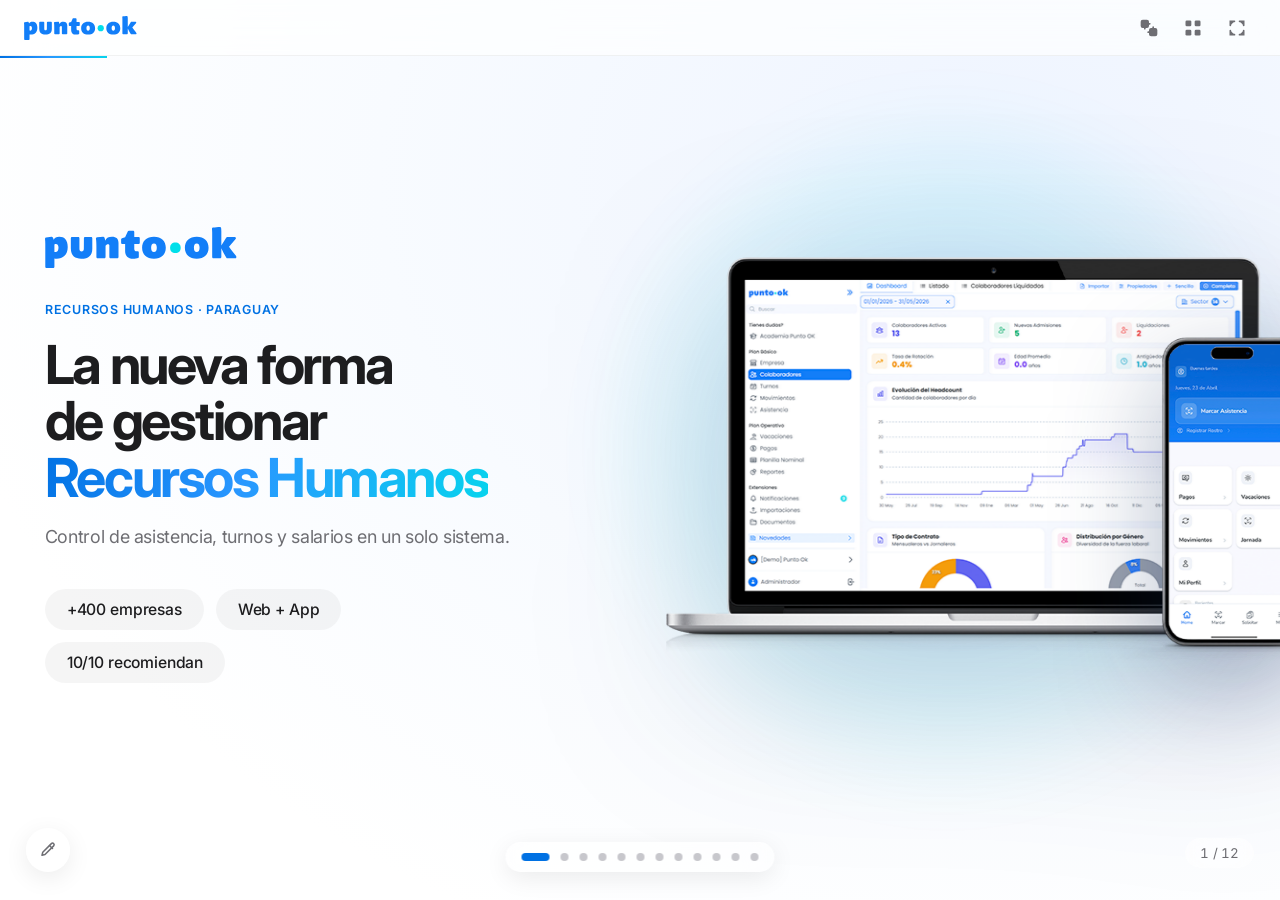
==== commit 8cd4f5c2: "Apuntar URLs públicas y configuración de Meet al dominio puntook-presentacion.online. Co-authored-by" ====
--- a/index.html
+++ b/index.html
@@ -7,7 +7,7 @@
   <meta name="description" content="Punto Ok — La nueva forma de gestionar Recursos Humanos. Control de asistencia, turnos y salarios en un solo sistema." />
   <meta name="theme-color" content="#0071e3" />
   <meta name="color-scheme" content="light" />
-  <link rel="canonical" href="https://nahuelcz1.github.io/presentacion.ok/" />
+  <link rel="canonical" href="https://puntook-presentacion.online/" />
   <link rel="icon" href="punto-ok-colaboradores.png" type="image/png" />
   <link rel="apple-touch-icon" href="punto-ok-colaboradores.png" />
   <meta property="og:type" content="website" />
@@ -15,13 +15,13 @@
   <meta property="og:site_name" content="Punto Ok" />
   <meta property="og:title" content="Punto Ok · Presentación" />
   <meta property="og:description" content="La nueva forma de gestionar Recursos Humanos. Control de asistencia, turnos y salarios en un solo sistema." />
-  <meta property="og:url" content="https://nahuelcz1.github.io/presentacion.ok/" />
-  <meta property="og:image" content="https://nahuelcz1.github.io/presentacion.ok/punto-ok-colaboradores.png" />
+  <meta property="og:url" content="https://puntook-presentacion.online/" />
+  <meta property="og:image" content="https://puntook-presentacion.online/punto-ok-colaboradores.png" />
   <meta property="og:image:alt" content="Logo Punto Ok Colaboradores — app móvil para marcación y gestión de RR.HH." />
   <meta name="twitter:card" content="summary" />
   <meta name="twitter:title" content="Punto Ok · Presentación" />
   <meta name="twitter:description" content="La nueva forma de gestionar Recursos Humanos en Paraguay." />
-  <meta name="twitter:image" content="https://nahuelcz1.github.io/presentacion.ok/punto-ok-colaboradores.png" />
+  <meta name="twitter:image" content="https://puntook-presentacion.online/punto-ok-colaboradores.png" />
   <meta name="twitter:image:alt" content="Logo Punto Ok Colaboradores — app móvil para marcación y gestión de RR.HH." />
   <link rel="preconnect" href="https://fonts.googleapis.com" />
   <link rel="preconnect" href="https://fonts.gstatic.com" crossorigin />
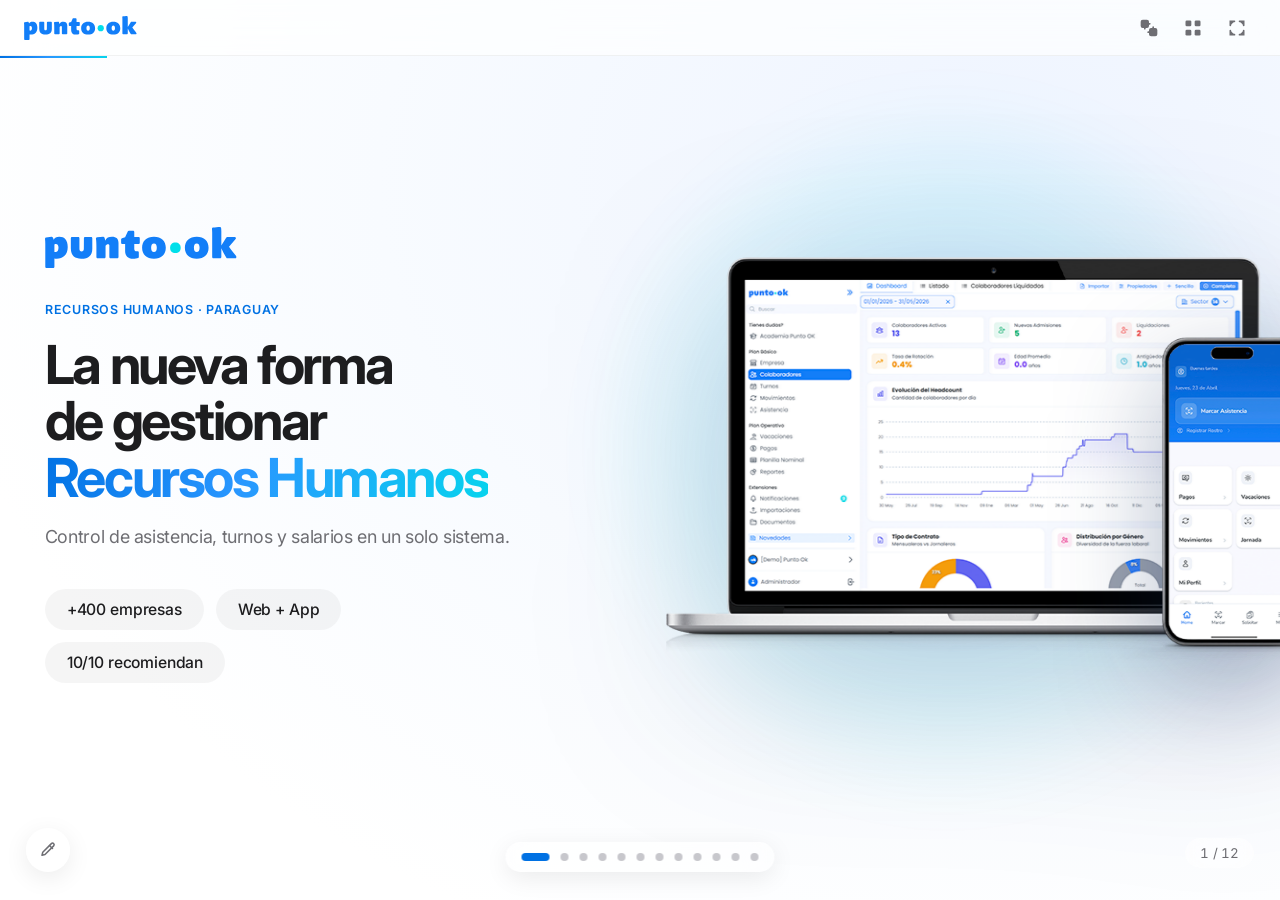
==== commit 37587e26: "Corregir animación de líneas del timeline en la slide de implementación. Co-authored-by: Cursor <cur" ====
--- a/index.html
+++ b/index.html
@@ -27,7 +27,7 @@
   <link rel="preconnect" href="https://fonts.gstatic.com" crossorigin />
   <link href="https://fonts.googleapis.com/css2?family=Inter:wght@300;400;500;600;700;800&display=swap" rel="stylesheet" />
   <link rel="stylesheet" href="https://unpkg.com/maplibre-gl@4.7.1/dist/maplibre-gl.css" />
-  <link rel="stylesheet" href="styles.css?v=152" />
+  <link rel="stylesheet" href="styles.css?v=153" />
 </head>
 <body>
   <a class="skip-link" href="#deck">Saltar a la presentación</a>
--- a/styles.css
+++ b/styles.css
@@ -3283,7 +3283,8 @@
   height: 2px;
   z-index: 0;
   pointer-events: none;
-  overflow: visible;
+  overflow: hidden;
+  border-radius: 999px;
 }
 .impl-tl__track,
 .impl-tl__fill {
@@ -3298,11 +3299,11 @@
   right: auto;
   width: 0;
   background: linear-gradient(90deg, #0071e3 0%, #2997ff 72%, #7ec8ff 100%);
-  box-shadow:
-    0 0 4px rgba(0, 113, 227, .35),
-    0 0 12px rgba(41, 151, 255, .28),
-    0 0 22px rgba(0, 113, 227, .16);
+  box-shadow: 0 0 8px rgba(41, 151, 255, .32);
   overflow: visible;
+  will-change: width;
+}
+.impl-tl.is-complete[data-hover-step] .impl-tl__fill {
   transition: width .45s var(--ease-soft), height .45s var(--ease-soft);
 }
 .impl-tl__fill::before,
@@ -3422,13 +3423,10 @@
   transition: box-shadow .35s var(--ease-soft), background .35s var(--ease-soft);
 }
 .impl-tl.is-complete .impl-tl__track {
-  box-shadow: 0 0 10px rgba(126, 200, 255, .18);
+  box-shadow: none;
 }
 .impl-tl.is-complete .impl-tl__fill {
-  box-shadow:
-    0 0 6px rgba(0, 113, 227, .42),
-    0 0 16px rgba(41, 151, 255, .34),
-    0 0 28px rgba(0, 113, 227, .2);
+  box-shadow: 0 0 10px rgba(41, 151, 255, .38);
 }
 .impl-tl.is-complete .impl-tl__step:hover .impl-tl__node,
 .impl-tl.is-complete .impl-tl__step:focus-visible .impl-tl__node {
@@ -3460,15 +3458,12 @@
   outline: 2px solid rgba(0, 113, 227, .45);
   outline-offset: 4px;
 }
-.impl-tl.is-complete[data-hover-step="1"] .impl-tl__fill { width: 12.5%; }
-.impl-tl.is-complete[data-hover-step="2"] .impl-tl__fill { width: 37.5%; }
-.impl-tl.is-complete[data-hover-step="3"] .impl-tl__fill { width: 62.5%; }
+.impl-tl.is-complete[data-hover-step="1"] .impl-tl__fill { width: 0; }
+.impl-tl.is-complete[data-hover-step="2"] .impl-tl__fill { width: 33.333%; }
+.impl-tl.is-complete[data-hover-step="3"] .impl-tl__fill { width: 66.667%; }
 .impl-tl.is-complete[data-hover-step="4"] .impl-tl__fill { width: 100%; }
 .impl-tl.is-complete[data-hover-step] .impl-tl__fill {
-  box-shadow:
-    0 0 8px rgba(0, 113, 227, .5),
-    0 0 20px rgba(41, 151, 255, .42),
-    0 0 34px rgba(126, 200, 255, .28);
+  box-shadow: 0 0 12px rgba(41, 151, 255, .48);
 }
 .impl-tl.is-complete[data-hover-step="1"] .impl-tl__step[data-step="1"] .impl-tl__node,
 .impl-tl.is-complete[data-hover-step="2"] .impl-tl__step[data-step="1"] .impl-tl__node,
@@ -3603,7 +3598,7 @@
 
 /* Playing sequence */
 .impl-tl.is-playing .impl-tl__fill {
-  animation: impl-fill-x 2.25s var(--ease) .2s forwards;
+  animation: impl-fill-x 1.9s var(--ease) .2s forwards;
 }
 .impl-tl.is-playing .impl-tl__fill::after {
   animation: impl-tip-glow .45s var(--ease) .28s forwards;
@@ -3612,8 +3607,8 @@
   opacity: 1;
 }
 .impl-tl.is-complete .impl-tl__fill::before {
-  opacity: 1;
-  animation: impl-shine-sweep 2.6s var(--ease-soft) .2s infinite;
+  opacity: .55;
+  animation: impl-shine-sweep 3.2s var(--ease-soft) .4s infinite;
 }
 .impl-tl.is-playing .impl-tl__step[data-step="1"] .impl-tl__node {
   animation: impl-node-in .55s var(--ease) .28s forwards;
@@ -3662,12 +3657,24 @@
 }
 
 @keyframes impl-fill-x {
-  from { width: 0; }
-  to { width: 100%; }
+  0%, 4% { width: 0; }
+  5% { width: 0; }
+  30% { width: 33.333%; }
+  31% { width: 33.333%; }
+  57% { width: 66.667%; }
+  58% { width: 66.667%; }
+  83% { width: 100%; }
+  100% { width: 100%; }
 }
 @keyframes impl-fill-y {
-  from { height: 0; }
-  to { height: 100%; }
+  0%, 4% { height: 0; }
+  5% { height: 0; }
+  30% { height: 33.333%; }
+  31% { height: 33.333%; }
+  57% { height: 66.667%; }
+  58% { height: 66.667%; }
+  83% { height: 100%; }
+  100% { height: 100%; }
 }
 @keyframes impl-tip-glow {
   from { opacity: 0; transform: translate(45%, -50%) scale(.4); }
@@ -3843,15 +3850,15 @@
     animation-name: impl-shine-sweep-y;
   }
   .impl-tl.is-playing .impl-tl__fill {
-    animation-name: impl-fill-y;
+    animation: impl-fill-y 1.9s var(--ease) .2s forwards;
   }
   .impl-tl.is-complete .impl-tl__fill {
     width: 100%;
     height: 100%;
   }
-  .impl-tl.is-complete[data-hover-step="1"] .impl-tl__fill { width: 100%; height: 12.5%; }
-  .impl-tl.is-complete[data-hover-step="2"] .impl-tl__fill { width: 100%; height: 37.5%; }
-  .impl-tl.is-complete[data-hover-step="3"] .impl-tl__fill { width: 100%; height: 62.5%; }
+  .impl-tl.is-complete[data-hover-step="1"] .impl-tl__fill { width: 100%; height: 0; }
+  .impl-tl.is-complete[data-hover-step="2"] .impl-tl__fill { width: 100%; height: 33.333%; }
+  .impl-tl.is-complete[data-hover-step="3"] .impl-tl__fill { width: 100%; height: 66.667%; }
   .impl-tl.is-complete[data-hover-step="4"] .impl-tl__fill { width: 100%; height: 100%; }
   .impl-tl__steps {
     grid-template-columns: 1fr;
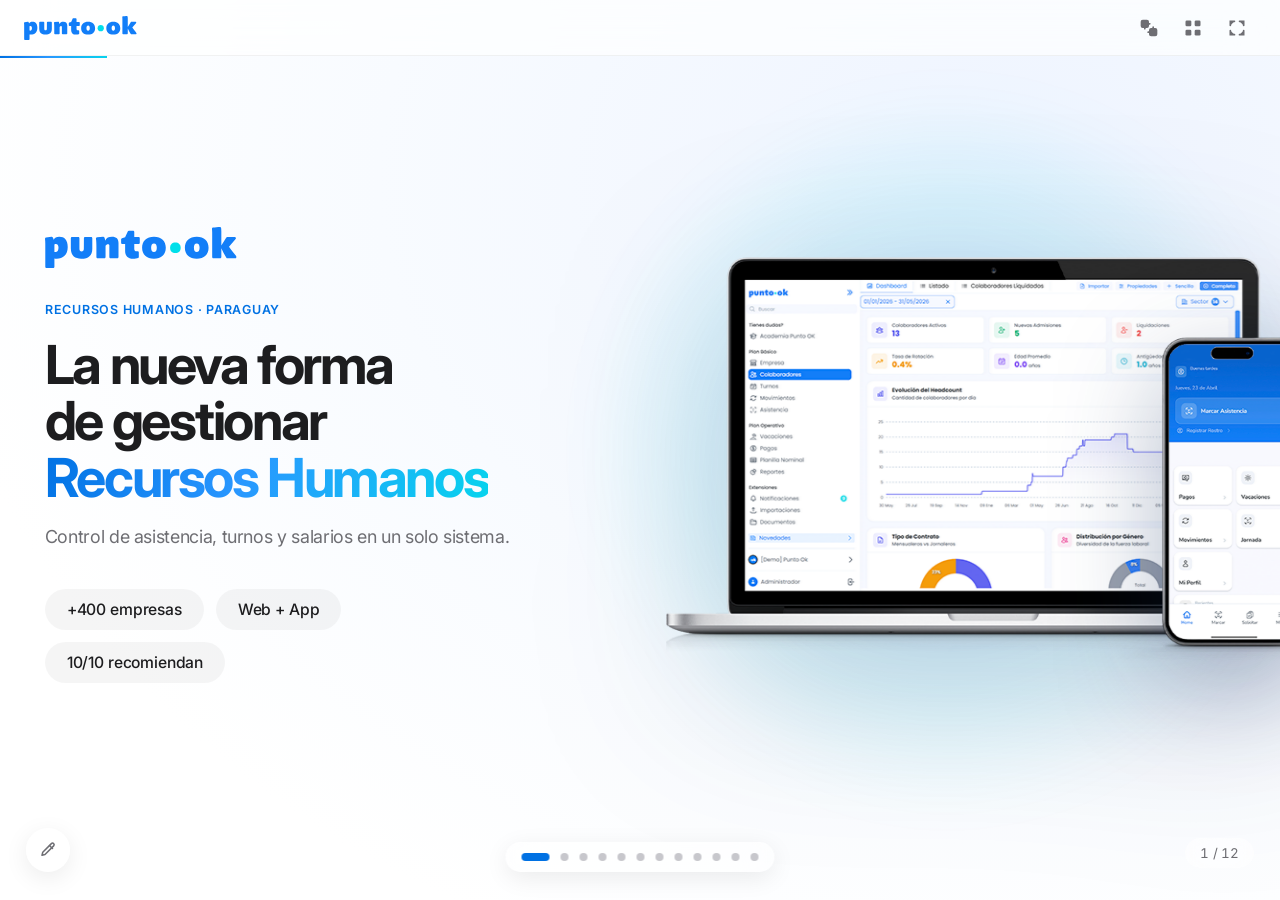
==== commit cd94c670: "Agregar diez logos nuevos de clientes en la página 10. Co-authored-by: Cursor <cursoragent@cursor.co" ====
--- a/index.html
+++ b/index.html
@@ -640,6 +640,16 @@
                   <div class="lbox"><img src="logos/agregado-10.png" alt="Cliente" /></div>
                   <div class="lbox"><img src="logos/agregado-11.png" alt="Cliente" /></div>
                   <div class="lbox"><img src="logos/agregado-12.png" alt="Cliente" /></div>
+                  <div class="lbox"><img src="logos/agregado-13.png" alt="South Atlantic Company" /></div>
+                  <div class="lbox"><img src="logos/agregado-14.png" alt="BBK" /></div>
+                  <div class="lbox"><img src="logos/agregado-15.png" alt="El Almacén" /></div>
+                  <div class="lbox"><img src="logos/agregado-16.png" alt="Central de Abasto Alto Paraná" /></div>
+                  <div class="lbox"><img src="logos/agregado-17.png" alt="Santa Teresa" /></div>
+                  <div class="lbox"><img src="logos/agregado-18.png" alt="Chipería Leticia" /></div>
+                  <div class="lbox"><img src="logos/agregado-19.png" alt="Globoaves" /></div>
+                  <div class="lbox"><img src="logos/agregado-20.png" alt="LDR Lider Truck" /></div>
+                  <div class="lbox"><img src="logos/agregado-21.png" alt="Cliente" /></div>
+                  <div class="lbox"><img src="logos/agregado-22.png" alt="Cliente" /></div>
                 </div>
               </div>
             </div>
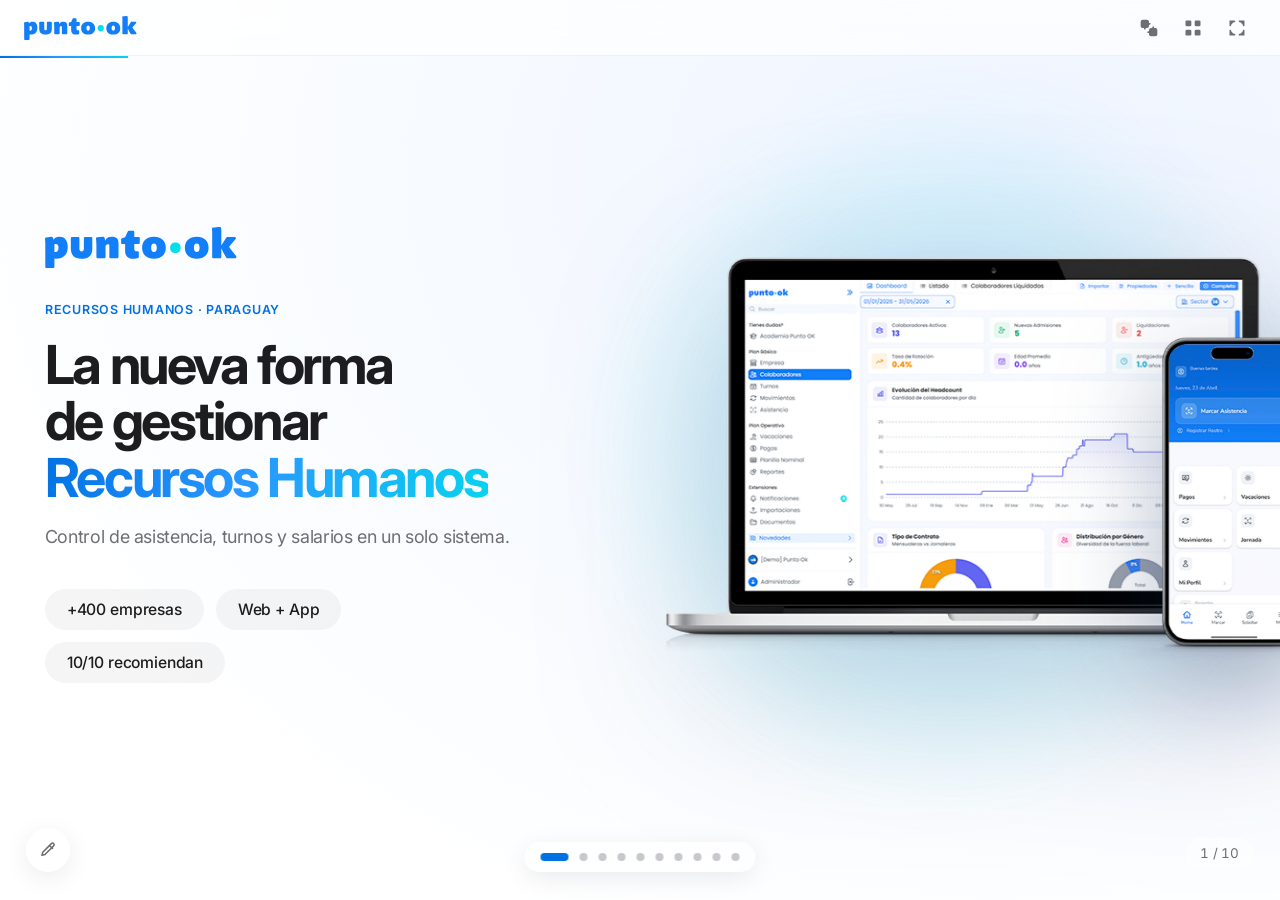
==== commit c6de65e9: "Reordenar la presentación: quitar problema e impacto y pasar clientes a la página 2. Co-authored-by:" ====
--- a/index.html
+++ b/index.html
@@ -51,7 +51,7 @@
   </div>
 
   <!-- PROGRESS -->
-  <div class="progress" role="progressbar" id="progress" aria-valuemin="1" aria-valuemax="12" aria-valuenow="1" aria-label="Progreso de la presentación"><div class="progress__bar" id="progressBar"></div></div>
+  <div class="progress" role="progressbar" id="progress" aria-valuemin="1" aria-valuemax="10" aria-valuenow="1" aria-label="Progreso de la presentación"><div class="progress__bar" id="progressBar"></div></div>
 
   <!-- DECK -->
   <main class="deck" id="deck" aria-roledescription="presentación">
@@ -90,126 +90,73 @@
       </div>
     </section>
 
-    <!-- 2 · PROBLEMA / INFORMACIÓN DISPERSA -->
-    <section class="slide slide--split slide--dispersa" data-title="El problema" id="slideDispersa">
-      <div class="hero-glow hero-glow--soft" aria-hidden="true"></div>
-      <div class="hero-grid hero-grid--copy">
-        <div class="hero-copy">
-          <span class="kicker anim" data-anim="1">El punto de partida</span>
-          <h2 class="headline anim" data-anim="2">Gestionar RR.HH no debería depender de <span class="accent">planillas, papeles y mensajes sueltos</span></h2>
-          <p class="lead lead--2 anim" data-anim="3">Muchas empresas todavía manejan asistencia, turnos, cierres<br>salariales y reportes de forma manual o dispersa.</p>
-          <div class="callout callout--warn anim" data-anim="4">
-            <span class="callout__dot"></span>
-            <p><strong>Resultado:</strong> más errores, más tiempo perdido y menos control.</p>
-          </div>
-        </div>
-        <div class="hero-visual anim" data-anim="3">
-          <div class="chaos-wrap" id="chaosWrap">
-            <div class="chaos-scene" aria-hidden="true">
-              <div class="chaos-piece chaos-piece--planilla">
-                <img src="caos/1.png" alt="" class="chaos-piece__img" width="800" height="600" decoding="async" />
-              </div>
-              <div class="chaos-piece chaos-piece--papel">
-                <img src="caos/2.png" alt="" class="chaos-piece__img" width="600" height="600" decoding="async" />
-              </div>
-              <div class="chaos-piece chaos-piece--mensajes">
-                <img src="caos/3.png" alt="" class="chaos-piece__img" width="600" height="600" decoding="async" />
-              </div>
-              <div class="chaos-piece chaos-piece--alertas">
-                <img src="caos/5.png" alt="" class="chaos-piece__img" width="500" height="400" decoding="async" />
-              </div>
-              <div class="chaos-piece chaos-piece--cafe">
-                <img src="caos/4.png" alt="" class="chaos-piece__img" width="300" height="300" decoding="async" />
-              </div>
-            </div>
-          </div>
-        </div>
-      </div>
-    </section>
-
-    <!-- 3 · IMPACTO -->
-    <section class="slide slide--center slide--impact" data-title="Impacto" id="slideImpact">
-      <div class="s-inner s-inner--impact">
-        <h2 class="headline center anim" data-anim="1">El problema no es solo administrativo.<br><span class="accent">Es operativo y financiero.</span></h2>
-        <div class="impact-wrap" id="impactWrap">
-          <svg class="impact-links" id="impactLinkSvg" aria-hidden="true">
-            <defs>
-              <linearGradient id="impactLinkGrad" x1="0%" y1="0%" x2="100%" y2="100%">
-                <stop offset="0%" stop-color="#0071e3" />
-                <stop offset="50%" stop-color="#00dfea" />
-                <stop offset="100%" stop-color="#2997ff" />
-              </linearGradient>
-            </defs>
-            <path class="impact-links__path" id="impactLinkPath" pathLength="1" />
-          </svg>
-          <div class="trio trio--center impact-trio">
-            <button type="button" class="tile impact-card impact-card--time anim" data-anim="2" data-impact-card="tiempo" aria-pressed="false">
-              <div class="impact-card__base">
-                <div class="tile__ico tile__ico--img"><img src="tiempo.png" alt="" /></div>
-                <h3>Tiempo</h3>
-                <p>Cierres más lentos y tareas repetitivas.</p>
-              </div>
-              <div class="impact-scene impact-scene--time" aria-hidden="true">
-                <div class="impact-time-visual">
-                  <div class="impact-clock" aria-hidden="true">
-                    <span class="impact-clock__hand impact-clock__hand--h"></span>
-                    <span class="impact-clock__hand impact-clock__hand--m"></span>
-                    <span class="impact-clock__center"></span>
-                  </div>
-                  <ul class="impact-tasks">
-                    <li>Cierre manual</li>
-                    <li>Planilla Excel</li>
-                    <li>Rechequeo de datos</li>
-                    <li>Reenvío de reportes</li>
-                  </ul>
+    <!-- 2 · CLIENTES / EMPRESAS -->
+    <section class="slide slide--clients" data-title="Clientes">
+      <div class="s-inner s-inner--wide">
+        <div class="clients-wrap">
+          <p class="kicker anim" data-anim="1">Clientes</p>
+          <h2 class="headline anim" data-anim="2">Empresas que ya confían en <span class="accent">Punto Ok</span></h2>
+          <div class="clients-header anim" data-anim="3">
+            <div class="clients-header__spacer" aria-hidden="true"></div>
+            <div class="rubros">
+              <button type="button" class="rubros__pill">Industria</button>
+              <button type="button" class="rubros__pill">Comercio</button>
+              <button type="button" class="rubros__pill">Servicios</button>
+              <button type="button" class="rubros__pill">Logística</button>
+              <button type="button" class="rubros__pill">Agro</button>
+              <button type="button" class="rubros__pill">Retail</button>
+            </div>
+          </div>
+          <div class="clients anim" data-anim="4">
+            <div class="bignum">
+              <img class="bignum__img" src="400empresas2.png" alt="+400 empresas confían en Punto Ok" />
+            </div>
+            <div class="logos-shell">
+              <div class="logos-viewport" tabindex="0" aria-label="Logos de clientes, arrastrá horizontalmente para ver más">
+                <div class="logos-track">
+                  <div class="lbox"><img src="logos/agrofertil.png" alt="Agrofértil" /></div>
+                  <div class="lbox"><img src="logos/agroalianza.png" alt="AgroAlianza" /></div>
+                  <div class="lbox"><img src="logos/js-comercial.png" alt="JS Comercial" /></div>
+                  <div class="lbox"><img src="logos/inacon.png" alt="Inacon" /></div>
+                  <div class="lbox"><img src="logos/sideagro.png" alt="SiderAgro" /></div>
+                  <div class="lbox"><img src="logos/upe.png" alt="UPE" /></div>
+                  <div class="lbox"><img src="logos/moracue.png" alt="Mora Cué" /></div>
+                  <div class="lbox"><img src="logos/BCN.png" alt="BCN" /></div>
+                  <div class="lbox"><img src="logos/avalos-y-asociados.png" alt="Avalos &amp; Asoc." /></div>
+                  <div class="lbox"><img src="logos/black-sa.png" alt="Black S.A." /></div>
+                  <div class="lbox"><img src="logos/talleyrand.png" alt="Talleyrand" /></div>
+                  <div class="lbox"><img src="logos/GARIBALDI.png" alt="Garibaldi" /></div>
+                  <div class="lbox"><img src="logos/agregado-1.png" alt="Cliente" /></div>
+                  <div class="lbox"><img src="logos/agregado-2.png" alt="Cliente" /></div>
+                  <div class="lbox"><img src="logos/agregado-3.png" alt="Cliente" /></div>
+                  <div class="lbox"><img src="logos/agregado-4.png" alt="Cliente" /></div>
+                  <div class="lbox"><img src="logos/agregado-5.png" alt="Cliente" /></div>
+                  <div class="lbox"><img src="logos/agregado-6.png" alt="Cliente" /></div>
+                  <div class="lbox"><img src="logos/agregado-7.png" alt="Cliente" /></div>
+                  <div class="lbox"><img src="logos/agregado-8.png" alt="Cliente" /></div>
+                  <div class="lbox"><img src="logos/agregado-9.png" alt="Cliente" /></div>
+                  <div class="lbox"><img src="logos/agregado-10.png" alt="Cliente" /></div>
+                  <div class="lbox"><img src="logos/agregado-11.png" alt="Cliente" /></div>
+                  <div class="lbox"><img src="logos/agregado-12.png" alt="Cliente" /></div>
+                  <div class="lbox"><img src="logos/agregado-13.png" alt="South Atlantic Company" /></div>
+                  <div class="lbox"><img src="logos/agregado-14.png" alt="BBK" /></div>
+                  <div class="lbox"><img src="logos/agregado-15.png" alt="El Almacén" /></div>
+                  <div class="lbox"><img src="logos/agregado-16.png" alt="Central de Abasto Alto Paraná" /></div>
+                  <div class="lbox"><img src="logos/agregado-17.png" alt="Santa Teresa" /></div>
+                  <div class="lbox"><img src="logos/agregado-18.png" alt="Chipería Leticia" /></div>
+                  <div class="lbox"><img src="logos/agregado-19.png" alt="Globoaves" /></div>
+                  <div class="lbox"><img src="logos/agregado-20.png" alt="LDR Lider Truck" /></div>
+                  <div class="lbox"><img src="logos/agregado-21.png" alt="Cliente" /></div>
+                  <div class="lbox"><img src="logos/agregado-22.png" alt="Cliente" /></div>
                 </div>
               </div>
-            </button>
-            <button type="button" class="tile impact-card impact-card--control anim" data-anim="3" data-impact-card="control" aria-pressed="false">
-              <div class="impact-card__base">
-                <div class="tile__ico tile__ico--img"><img src="control.png" alt="" /></div>
-                <h3>Control</h3>
-                <p>Marcaciones incompletas y poca visibilidad.</p>
-              </div>
-              <div class="impact-scene impact-scene--control" aria-hidden="true">
-                <div class="impact-panel">
-                  <div class="impact-panel__head">Sin respuesta clara</div>
-                  <div class="impact-panel__row"><span class="impact-panel__dot impact-panel__dot--warn"></span> ¿Cuándo marcó?</div>
-                  <div class="impact-panel__row"><span class="impact-panel__dot impact-panel__dot--warn"></span> ¿Ya llegó?</div>
-                  <div class="impact-panel__row"><span class="impact-panel__dot impact-panel__dot--warn"></span> ¿Ausente?</div>
-                </div>
-              </div>
-            </button>
-            <button type="button" class="tile impact-card impact-card--money anim" data-anim="4" data-impact-card="dinero" aria-pressed="false">
-              <div class="impact-card__base">
-                <div class="tile__ico tile__ico--img"><img src="dinero.png" alt="" /></div>
-                <h3>Dinero</h3>
-                <p>Errores, horas extras mal calculadas y costos ocultos.</p>
-              </div>
-              <div class="impact-scene impact-scene--money" aria-hidden="true">
-                <div class="impact-slip impact-slip--bad">
-                  <span class="impact-slip__tag">Liquidación</span>
-                  <div class="impact-slip__row"><span>Horas extras</span><span class="impact-slip__bad" aria-hidden="true">✕</span></div>
-                  <div class="impact-slip__row"><span>Bonificaciones</span><span class="impact-slip__bad" aria-hidden="true">✕</span></div>
-                  <div class="impact-slip__row"><span>Descuentos</span><span class="impact-slip__bad" aria-hidden="true">✕</span></div>
-                  <div class="impact-slip__sum impact-slip__sum--wrong" aria-hidden="true">
-                    <span class="impact-slip__sum-line">₲ 4.200.000 + ₲ 850.000 − ₲ 120.000</span>
-                    <span class="impact-slip__sum-eq">= <s>₲ 12.450.000</s> <strong>₲ 4.930.000</strong></span>
-                  </div>
-                  <div class="impact-slip__total impact-slip__total--wrong"><span>Total neto</span><strong>₲ 12.450.000</strong></div>
-                </div>
-              </div>
-            </button>
-          </div>
-          <p class="impact-payoff" id="impactPayoff" role="status" aria-live="polite">
-            Cuando toda la gestión está conectada, <span class="accent">toda la empresa funciona mejor.</span>
-          </p>
-        </div>
-        <div class="dual-note anim" data-anim="5" id="impactDualNote"><span class="down">↓ Menor productividad</span><span class="up">↑ Mayores costos</span></div>
-      </div>
-    </section>
-
-    <!-- 4 · ECOSISTEMA -->
+            </div>
+          </div>
+        </div>
+      </div>
+    </section>
+
+    <!-- 3 · ECOSISTEMA -->
     <section class="slide slide--center slide--eco" data-title="Ecosistema" id="slideEco">
       <div class="s-inner s-inner--eco">
         <span class="kicker center anim" data-anim="1">La solución</span>
@@ -277,7 +224,7 @@
       </div>
     </section>
 
-    <!-- 5 · DOS FORMAS DE MARCAR -->
+    <!-- 4 · DOS FORMAS DE MARCAR -->
     <section class="slide slide--center slide--soft" data-title="Formas de marcar" id="slideMark">
       <div class="s-inner">
         <h2 class="headline center anim" data-anim="1">Una solución, <span class="accent">dos formas de marcar</span></h2>
@@ -339,7 +286,7 @@
       </div>
     </section>
 
-    <!-- 6 · FUNCIONALIDADES -->
+    <!-- 5 · FUNCIONALIDADES -->
     <section class="slide slide--center" data-title="Funcionalidades" id="slideFeatures">
       <div class="s-inner s-inner--feat">
         <div class="feat-main">
@@ -379,7 +326,7 @@
       </div>
     </section>
 
-    <!-- 7 · GEOLOCALIZACIÓN E HISTORIAL -->
+    <!-- 6 · GEOLOCALIZACIÓN E HISTORIAL -->
     <section class="slide slide--center slide--trace" data-title="Geolocalización" id="slideTraceability" aria-label="Geolocalización">
       <div class="s-inner s-inner--trace">
         <span class="kicker center anim" data-anim="1">Trazabilidad en tiempo real</span>
@@ -536,7 +483,7 @@
       </div>
     </section>
 
-    <!-- 8 · PLATAFORMA / MODULOS -->
+    <!-- 7 · PLATAFORMA / MODULOS -->
     <section class="slide slide--platform" data-title="Plataforma">
       <div class="s-inner s-inner--platform">
         <div class="platform-grid">
@@ -578,7 +525,7 @@
       </div>
     </section>
 
-    <!-- 9 · DEMO -->
+    <!-- 8 · DEMO -->
     <section class="slide slide--center slide--soft" data-title="Demo">
       <div class="s-inner">
         <div class="demo-play anim" data-anim="1">
@@ -592,73 +539,7 @@
       </div>
     </section>
 
-    <!-- 10 · CLIENTES -->
-    <section class="slide slide--clients" data-title="Clientes">
-      <div class="s-inner s-inner--wide">
-        <div class="clients-wrap">
-          <p class="kicker anim" data-anim="1">Clientes</p>
-          <h2 class="headline anim" data-anim="2">Empresas que ya confían en <span class="accent">Punto Ok</span></h2>
-          <div class="clients-header anim" data-anim="3">
-            <div class="clients-header__spacer" aria-hidden="true"></div>
-            <div class="rubros">
-              <button type="button" class="rubros__pill">Industria</button>
-              <button type="button" class="rubros__pill">Comercio</button>
-              <button type="button" class="rubros__pill">Servicios</button>
-              <button type="button" class="rubros__pill">Logística</button>
-              <button type="button" class="rubros__pill">Agro</button>
-              <button type="button" class="rubros__pill">Retail</button>
-            </div>
-          </div>
-          <div class="clients anim" data-anim="4">
-            <div class="bignum">
-              <img class="bignum__img" src="400empresas2.png" alt="+400 empresas confían en Punto Ok" />
-            </div>
-            <div class="logos-shell">
-              <div class="logos-viewport" tabindex="0" aria-label="Logos de clientes, arrastrá horizontalmente para ver más">
-                <div class="logos-track">
-                  <div class="lbox"><img src="logos/agrofertil.png" alt="Agrofértil" /></div>
-                  <div class="lbox"><img src="logos/agroalianza.png" alt="AgroAlianza" /></div>
-                  <div class="lbox"><img src="logos/js-comercial.png" alt="JS Comercial" /></div>
-                  <div class="lbox"><img src="logos/inacon.png" alt="Inacon" /></div>
-                  <div class="lbox"><img src="logos/sideagro.png" alt="SiderAgro" /></div>
-                  <div class="lbox"><img src="logos/upe.png" alt="UPE" /></div>
-                  <div class="lbox"><img src="logos/moracue.png" alt="Mora Cué" /></div>
-                  <div class="lbox"><img src="logos/BCN.png" alt="BCN" /></div>
-                  <div class="lbox"><img src="logos/avalos-y-asociados.png" alt="Avalos &amp; Asoc." /></div>
-                  <div class="lbox"><img src="logos/black-sa.png" alt="Black S.A." /></div>
-                  <div class="lbox"><img src="logos/talleyrand.png" alt="Talleyrand" /></div>
-                  <div class="lbox"><img src="logos/GARIBALDI.png" alt="Garibaldi" /></div>
-                  <div class="lbox"><img src="logos/agregado-1.png" alt="Cliente" /></div>
-                  <div class="lbox"><img src="logos/agregado-2.png" alt="Cliente" /></div>
-                  <div class="lbox"><img src="logos/agregado-3.png" alt="Cliente" /></div>
-                  <div class="lbox"><img src="logos/agregado-4.png" alt="Cliente" /></div>
-                  <div class="lbox"><img src="logos/agregado-5.png" alt="Cliente" /></div>
-                  <div class="lbox"><img src="logos/agregado-6.png" alt="Cliente" /></div>
-                  <div class="lbox"><img src="logos/agregado-7.png" alt="Cliente" /></div>
-                  <div class="lbox"><img src="logos/agregado-8.png" alt="Cliente" /></div>
-                  <div class="lbox"><img src="logos/agregado-9.png" alt="Cliente" /></div>
-                  <div class="lbox"><img src="logos/agregado-10.png" alt="Cliente" /></div>
-                  <div class="lbox"><img src="logos/agregado-11.png" alt="Cliente" /></div>
-                  <div class="lbox"><img src="logos/agregado-12.png" alt="Cliente" /></div>
-                  <div class="lbox"><img src="logos/agregado-13.png" alt="South Atlantic Company" /></div>
-                  <div class="lbox"><img src="logos/agregado-14.png" alt="BBK" /></div>
-                  <div class="lbox"><img src="logos/agregado-15.png" alt="El Almacén" /></div>
-                  <div class="lbox"><img src="logos/agregado-16.png" alt="Central de Abasto Alto Paraná" /></div>
-                  <div class="lbox"><img src="logos/agregado-17.png" alt="Santa Teresa" /></div>
-                  <div class="lbox"><img src="logos/agregado-18.png" alt="Chipería Leticia" /></div>
-                  <div class="lbox"><img src="logos/agregado-19.png" alt="Globoaves" /></div>
-                  <div class="lbox"><img src="logos/agregado-20.png" alt="LDR Lider Truck" /></div>
-                  <div class="lbox"><img src="logos/agregado-21.png" alt="Cliente" /></div>
-                  <div class="lbox"><img src="logos/agregado-22.png" alt="Cliente" /></div>
-                </div>
-              </div>
-            </div>
-          </div>
-        </div>
-      </div>
-    </section>
-
-    <!-- 11 · IMPLEMENTACIÓN GUIADA -->
+    <!-- 9 · IMPLEMENTACIÓN GUIADA -->
     <section class="slide slide--center slide--impl" data-title="Implementación" id="slideImplementation" aria-label="Implementación">
       <div class="s-inner s-inner--impl">
         <span class="kicker center anim" data-anim="1">Implementación guiada</span>
@@ -727,7 +608,7 @@
       </div>
     </section>
 
-    <!-- 12 · SOPORTE -->
+    <!-- 10 · SOPORTE -->
     <section class="slide slide--dark slide--center slide--support" data-title="Soporte" id="slideSupport">
       <div class="support-bg" aria-hidden="true">
         <video class="support-bg__video" id="supportBgVideo" src="video-bg-pag11.mp4" playsinline muted loop preload="metadata"></video>
@@ -760,7 +641,7 @@
     <svg viewBox="0 0 24 24" fill="none" stroke="currentColor" stroke-width="2" stroke-linecap="round" stroke-linejoin="round" aria-hidden="true"><path d="M16.5 3.5a2.1 2.1 0 0 1 3 3L8 18l-4 1 1-4L16.5 3.5z"/><path d="M14 6l4 4"/></svg>
   </button>
   <nav class="dots" id="dots" aria-label="Navegación de diapositivas"></nav>
-  <div class="counter" id="counter" aria-hidden="true">1 / 12</div>
+  <div class="counter" id="counter" aria-hidden="true">1 / 10</div>
 
   <div class="presenter-toast" id="presenterToast" role="status" aria-live="polite" hidden></div>
 
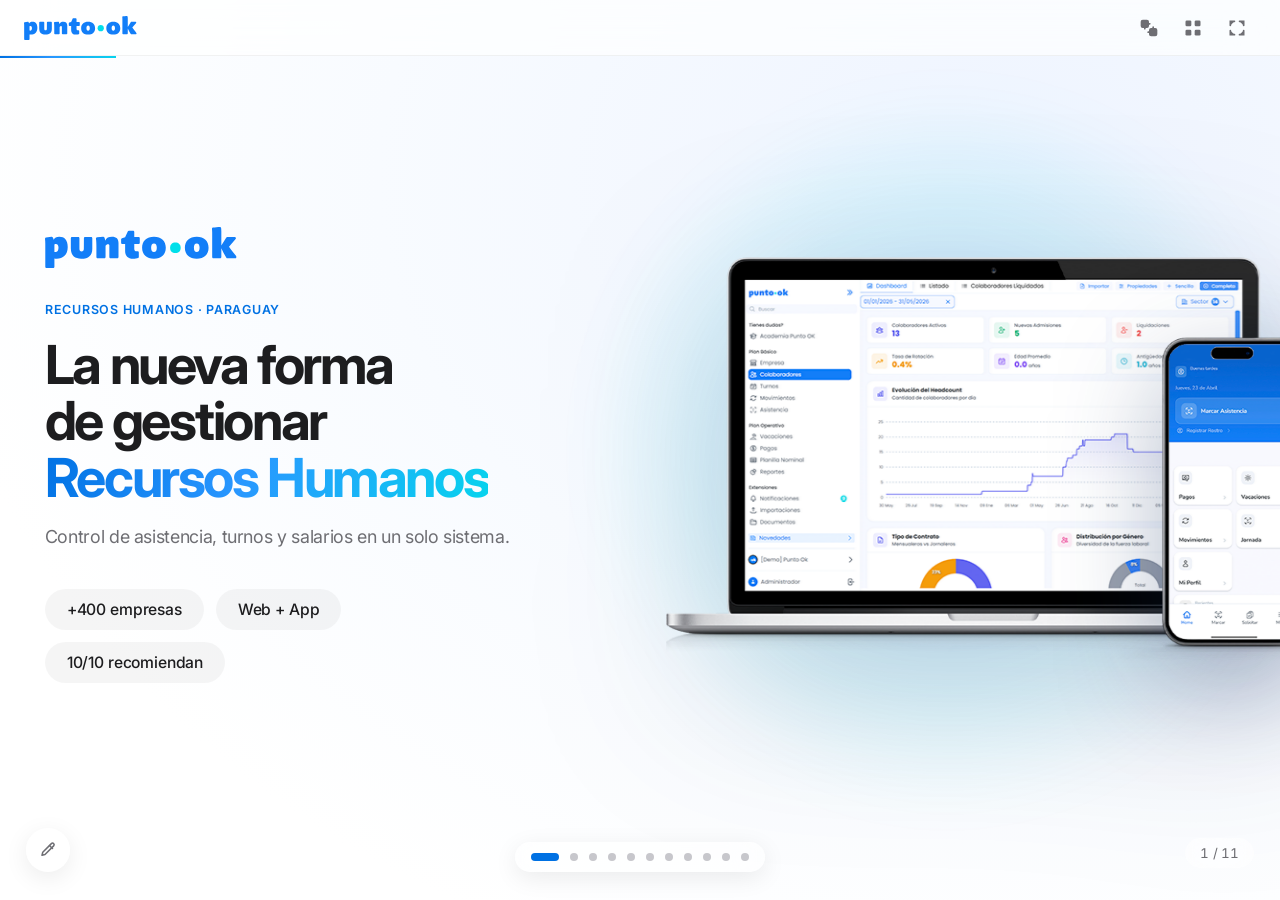
==== commit da0f9155: "Agregar slide de casos de éxito y centrar verticalmente las slides 2 y 3. Co-Authored-By: Claude Opu" ====
--- a/index.html
+++ b/index.html
@@ -27,7 +27,7 @@
   <link rel="preconnect" href="https://fonts.gstatic.com" crossorigin />
   <link href="https://fonts.googleapis.com/css2?family=Inter:wght@300;400;500;600;700;800&display=swap" rel="stylesheet" />
   <link rel="stylesheet" href="https://unpkg.com/maplibre-gl@4.7.1/dist/maplibre-gl.css" />
-  <link rel="stylesheet" href="styles.css?v=153" />
+  <link rel="stylesheet" href="styles.css?v=222" />
 </head>
 <body>
   <a class="skip-link" href="#deck">Saltar a la presentación</a>
@@ -51,7 +51,7 @@
   </div>
 
   <!-- PROGRESS -->
-  <div class="progress" role="progressbar" id="progress" aria-valuemin="1" aria-valuemax="10" aria-valuenow="1" aria-label="Progreso de la presentación"><div class="progress__bar" id="progressBar"></div></div>
+  <div class="progress" role="progressbar" id="progress" aria-valuemin="1" aria-valuemax="11" aria-valuenow="1" aria-label="Progreso de la presentación"><div class="progress__bar" id="progressBar"></div></div>
 
   <!-- DECK -->
   <main class="deck" id="deck" aria-roledescription="presentación">
@@ -156,7 +156,151 @@
       </div>
     </section>
 
-    <!-- 3 · ECOSISTEMA -->
+    <!-- 3 · CASOS DE ÉXITO -->
+    <section class="slide slide--cases" data-title="Casos de éxito" id="slideCases" aria-label="Casos de éxito">
+      <div class="s-inner s-inner--cases">
+        <header class="cases-head anim" data-anim="1">
+          <div>
+            <p class="cases-kicker">Clientes · Casos de éxito</p>
+            <h2 class="cases-title">Grandes equipos.<br /><span>Gestión más simple.</span></h2>
+          </div>
+          <p class="cases-lead">Empresas que organizan su día a día con Punto Ok.</p>
+        </header>
+
+        <div class="case-picker anim" data-anim="2" role="tablist" aria-label="Elegir empresa">
+          <span class="case-pill" aria-hidden="true"></span>
+          <button type="button" class="case-tab is-active" role="tab" id="caseTabAgrofertil" aria-selected="true" aria-controls="casePanelAgrofertil" title="Agrofértil">
+            <img src="logos/agrofertil.png" alt="" /><span class="sr-only">Agrofértil</span>
+          </button>
+          <button type="button" class="case-tab" role="tab" id="caseTabInacon" aria-selected="false" aria-controls="casePanelInacon" title="Inacon">
+            <img src="logos/inacon.png" alt="" /><span class="sr-only">Inacon</span>
+          </button>
+          <button type="button" class="case-tab" role="tab" id="caseTabTalleyrand" aria-selected="false" aria-controls="casePanelTalleyrand" title="Talleyrand">
+            <img src="logos/talleyrand.png" alt="" /><span class="sr-only">Talleyrand</span>
+          </button>
+        </div>
+
+        <div class="case-stage anim" data-anim="3">
+          <article class="case-panel is-active" role="tabpanel" id="casePanelAgrofertil" aria-labelledby="caseTabAgrofertil">
+            <aside class="case-card">
+              <p class="case-card__kicker">Caso de éxito</p>
+              <div class="case-card__logo"><img class="case-panel__logo" src="logos/agrofertil.png" alt="Agrofértil" /></div>
+              <p class="case-card__sector"><b>Sector:</b> Agro · insumos agrícolas</p>
+              <p class="case-panel__stat"><span class="case-panel__num">420</span><span>colaboradores</span></p>
+            </aside>
+            <div class="case-panel__story">
+              <div class="case-story__head">
+                <h3 class="case-story__title" data-off="Así era antes." data-on="Todo en su lugar.">Así era antes.</h3>
+                <div class="case-switch" role="group" aria-label="Ver la gestión sin o con Punto Ok" data-off="agroBefore" data-on="agroAfter">
+                  <button type="button" class="case-switch__btn is-active" data-state="off" aria-pressed="true" title="Sin Punto Ok"><span class="sr-only">Sin Punto Ok</span></button>
+                  <button type="button" class="case-switch__btn" data-state="on" aria-pressed="false" title="Con Punto Ok"><span class="sr-only">Con Punto Ok</span></button>
+                </div>
+              </div>
+              <div class="case-views">
+                <div class="case-view case-view--before is-active" id="agroBefore" aria-label="Sin Punto Ok">
+                  <ul class="case-grid case-grid--single">
+                    <li class="case-item case-item--bad"><svg viewBox="0 0 24 24" aria-hidden="true"><circle cx="12" cy="12" r="8.5"/><path d="M9.2 9.2l5.6 5.6M14.8 9.2l-5.6 5.6"/></svg><div><strong>Gestión de turnos fijos y mixtos rotativos</strong><span>Organización y asignación manual de turnos diurnos y mixtos, con mayor trabajo para coordinar las rotaciones.</span></div></li>
+                    <li class="case-item case-item--bad"><svg viewBox="0 0 24 24" aria-hidden="true"><circle cx="12" cy="12" r="8.5"/><path d="M9.2 9.2l5.6 5.6M14.8 9.2l-5.6 5.6"/></svg><div><strong>Control de asistencia en más de 30 puntos de marcación</strong><span>No podían consultar en tiempo real las marcaciones de sus más de 30 puntos, lo que dificultaba detectar ausencias.</span></div></li>
+                    <li class="case-item case-item--bad"><svg viewBox="0 0 24 24" aria-hidden="true"><circle cx="12" cy="12" r="8.5"/><path d="M9.2 9.2l5.6 5.6M14.8 9.2l-5.6 5.6"/></svg><div><strong>Centralización del legajo de colaboradores</strong><span>Información y documentos dispersos en distintos registros, dificultando encontrar los datos y consultar el historial de cada colaborador.</span></div></li>
+                  </ul>
+                </div>
+                <div class="case-view" id="agroAfter" aria-label="Con Punto Ok" aria-hidden="true" inert>
+                  <ul class="case-grid case-grid--single">
+                    <li class="case-item"><svg viewBox="0 0 24 24" aria-hidden="true"><circle cx="12" cy="12" r="8.5"/><path d="M12 7.5V12l3 2"/></svg><div><strong>Gestión de turnos fijos y mixtos rotativos</strong><span>Configuración y asignación de turnos según la rotación y las necesidades de cada equipo.</span></div></li>
+                    <li class="case-item"><svg viewBox="0 0 24 24" aria-hidden="true"><path d="M12 21s-6.5-5.6-6.5-11a6.5 6.5 0 0 1 13 0c0 5.4-6.5 11-6.5 11z"/><path d="M9.5 10l1.8 1.8 3.4-3.4"/></svg><div><strong>Control de asistencia en más de 30 puntos de marcación</strong><span>Marcaciones centralizadas y disponibles en tiempo real, dónde y a qué hora, y dar seguimiento a las incidencias sin esperar a recopilar los registros.</span></div></li>
+                    <li class="case-item"><svg viewBox="0 0 24 24" aria-hidden="true"><path d="M3.5 7.5a2 2 0 0 1 2-2h4l2 2h7a2 2 0 0 1 2 2v8a2 2 0 0 1-2 2h-13a2 2 0 0 1-2-2z"/><path d="M8.5 13.5h7"/></svg><div><strong>Centralización del legajo de colaboradores</strong><span>Información, documentos e historial centralizados en un solo lugar para agilizar las consultas y el seguimiento.</span></div></li>
+                  </ul>
+                </div>
+              </div>
+              <div class="case-panel__proof">
+                <span class="case-stars" role="img" aria-label="5 de 5 estrellas"><svg viewBox="0 0 24 24"><path d="M12 2.6L14.47 9.2L21.51 9.51L15.99 13.9L17.88 20.69L12 16.8L6.12 20.69L8.01 13.9L2.49 9.51L9.53 9.2Z"/></svg><svg viewBox="0 0 24 24"><path d="M12 2.6L14.47 9.2L21.51 9.51L15.99 13.9L17.88 20.69L12 16.8L6.12 20.69L8.01 13.9L2.49 9.51L9.53 9.2Z"/></svg><svg viewBox="0 0 24 24"><path d="M12 2.6L14.47 9.2L21.51 9.51L15.99 13.9L17.88 20.69L12 16.8L6.12 20.69L8.01 13.9L2.49 9.51L9.53 9.2Z"/></svg><svg viewBox="0 0 24 24"><path d="M12 2.6L14.47 9.2L21.51 9.51L15.99 13.9L17.88 20.69L12 16.8L6.12 20.69L8.01 13.9L2.49 9.51L9.53 9.2Z"/></svg><svg viewBox="0 0 24 24"><path d="M12 2.6L14.47 9.2L21.51 9.51L15.99 13.9L17.88 20.69L12 16.8L6.12 20.69L8.01 13.9L2.49 9.51L9.53 9.2Z"/></svg></span>
+                <blockquote class="case-panel__quote"><p>“La plataforma es fácil de usar y recomendamos Punto Ok.”</p></blockquote>
+                <p class="case-panel__who"><strong>Michelli</strong><span>Gerente de RR.HH.</span></p>
+                <span class="case-panel__nps" aria-label="NPS 10 de 10">NPS <strong>10/10</strong></span>
+              </div>
+            </div>
+          </article>
+          <article class="case-panel" role="tabpanel" id="casePanelInacon" aria-labelledby="caseTabInacon" hidden>
+            <aside class="case-card">
+              <p class="case-card__kicker">Caso de éxito</p>
+              <div class="case-card__logo"><img class="case-panel__logo" src="logos/inacon.png" alt="Inacon" /></div>
+              <p class="case-card__sector"><b>Sector:</b> Industria · conductores eléctricos</p>
+              <p class="case-panel__stat"><span class="case-panel__num">193</span><span>colaboradores</span></p>
+            </aside>
+            <div class="case-panel__story">
+              <div class="case-story__head">
+                <h3 class="case-story__title" data-off="Así era antes." data-on="Todo en su lugar.">Así era antes.</h3>
+                <div class="case-switch" role="group" aria-label="Ver la gestión sin o con Punto Ok" data-off="inaconBefore" data-on="inaconAfter">
+                  <button type="button" class="case-switch__btn is-active" data-state="off" aria-pressed="true" title="Sin Punto Ok"><span class="sr-only">Sin Punto Ok</span></button>
+                  <button type="button" class="case-switch__btn" data-state="on" aria-pressed="false" title="Con Punto Ok"><span class="sr-only">Con Punto Ok</span></button>
+                </div>
+              </div>
+              <div class="case-views">
+                <div class="case-view case-view--before is-active" id="inaconBefore" aria-label="Sin Punto Ok">
+                  <ul class="case-grid">
+                    <li class="case-item case-item--bad"><svg viewBox="0 0 24 24" aria-hidden="true"><circle cx="12" cy="12" r="8.5"/><path d="M9.2 9.2l5.6 5.6M14.8 9.2l-5.6 5.6"/></svg><div><strong>Reloj marcador con fallas</strong><span>Problemas constantes con su reloj marcador.</span></div></li>
+                    <li class="case-item case-item--bad"><svg viewBox="0 0 24 24" aria-hidden="true"><circle cx="12" cy="12" r="8.5"/><path d="M9.2 9.2l5.6 5.6M14.8 9.2l-5.6 5.6"/></svg><div><strong>Sin sistema de RR.HH.</strong><span>Toda la gestión de personas fuera de un sistema.</span></div></li>
+                    <li class="case-item case-item--bad"><svg viewBox="0 0 24 24" aria-hidden="true"><circle cx="12" cy="12" r="8.5"/><path d="M9.2 9.2l5.6 5.6M14.8 9.2l-5.6 5.6"/></svg><div><strong>Vacaciones a mano</strong><span>No planificadas y sin aviso de vencimientos.</span></div></li>
+                    <li class="case-item case-item--bad"><svg viewBox="0 0 24 24" aria-hidden="true"><circle cx="12" cy="12" r="8.5"/><path d="M9.2 9.2l5.6 5.6M14.8 9.2l-5.6 5.6"/></svg><div><strong>Tareas olvidadas</strong><span>Rutinas de RR.HH. sin recordatorios.</span></div></li>
+                  </ul>
+                </div>
+                <div class="case-view" id="inaconAfter" aria-label="Con Punto Ok" aria-hidden="true" inert>
+                  <ul class="case-grid">
+                    <li class="case-item"><svg viewBox="0 0 24 24" aria-hidden="true"><path d="M4 8V6a2 2 0 0 1 2-2h2M16 4h2a2 2 0 0 1 2 2v2M20 16v2a2 2 0 0 1-2 2h-2M8 20H6a2 2 0 0 1-2-2v-2"/><circle cx="12" cy="10.5" r="2.5"/><path d="M8.5 16.5c.8-1.6 2-2.4 3.5-2.4s2.7.8 3.5 2.4"/></svg><div><strong>Marcación confiable</strong><span>Tótem con reconocimiento facial.</span></div></li>
+                    <li class="case-item"><svg viewBox="0 0 24 24" aria-hidden="true"><path d="M12 3l9 5-9 5-9-5z"/><path d="M3 13l9 5 9-5"/></svg><div><strong>RR.HH. en un solo lugar</strong><span>Plataforma completa de gestión de personas.</span></div></li>
+                    <li class="case-item"><svg viewBox="0 0 24 24" aria-hidden="true"><rect x="4" y="5" width="16" height="15" rx="2"/><path d="M8 3v4M16 3v4M4 10h16"/></svg><div><strong>Vacaciones al día</strong><span>Usufructos, saldos y vencimientos a la vista.</span></div></li>
+                    <li class="case-item"><svg viewBox="0 0 24 24" aria-hidden="true"><path d="M6 16v-5a6 6 0 0 1 12 0v5l1.5 2h-15z"/><path d="M10 20a2 2 0 0 0 4 0"/></svg><div><strong>Nada se olvida</strong><span>Notificaciones automáticas para cada tarea.</span></div></li>
+                  </ul>
+                </div>
+              </div>
+              <div class="case-panel__proof">
+                <span class="case-stars" role="img" aria-label="5 de 5 estrellas"><svg viewBox="0 0 24 24"><path d="M12 2.6L14.47 9.2L21.51 9.51L15.99 13.9L17.88 20.69L12 16.8L6.12 20.69L8.01 13.9L2.49 9.51L9.53 9.2Z"/></svg><svg viewBox="0 0 24 24"><path d="M12 2.6L14.47 9.2L21.51 9.51L15.99 13.9L17.88 20.69L12 16.8L6.12 20.69L8.01 13.9L2.49 9.51L9.53 9.2Z"/></svg><svg viewBox="0 0 24 24"><path d="M12 2.6L14.47 9.2L21.51 9.51L15.99 13.9L17.88 20.69L12 16.8L6.12 20.69L8.01 13.9L2.49 9.51L9.53 9.2Z"/></svg><svg viewBox="0 0 24 24"><path d="M12 2.6L14.47 9.2L21.51 9.51L15.99 13.9L17.88 20.69L12 16.8L6.12 20.69L8.01 13.9L2.49 9.51L9.53 9.2Z"/></svg><svg viewBox="0 0 24 24"><path d="M12 2.6L14.47 9.2L21.51 9.51L15.99 13.9L17.88 20.69L12 16.8L6.12 20.69L8.01 13.9L2.49 9.51L9.53 9.2Z"/></svg></span>
+                <blockquote class="case-panel__quote"><p>“Es súper intuitivo y facilita muchísimo la actividad diaria de RR.HH.”</p></blockquote>
+                <p class="case-panel__who"><strong>Adriana</strong><span>Recursos Humanos</span></p>
+                <span class="case-panel__nps" aria-label="NPS 10 de 10">NPS <strong>10/10</strong></span>
+              </div>
+            </div>
+          </article>
+          <article class="case-panel" role="tabpanel" id="casePanelTalleyrand" aria-labelledby="caseTabTalleyrand" hidden>
+            <aside class="case-card">
+              <p class="case-card__kicker">Caso de éxito</p>
+              <div class="case-card__logo"><img class="case-panel__logo" src="logos/talleyrand.png" alt="Talleyrand" /></div>
+              <p class="case-card__sector"><b>Sector:</b> Gastronomía y eventos</p>
+              <p class="case-panel__stat"><span class="case-panel__num">720</span><span>colaboradores</span></p>
+            </aside>
+            <div class="case-panel__story">
+              <div class="case-story__head">
+                <h3 class="case-story__title" data-off="Así era antes." data-on="Todo en su lugar.">Así era antes.</h3>
+                <div class="case-switch" role="group" aria-label="Ver la gestión sin o con Punto Ok" data-off="talleyBefore" data-on="talleyAfter">
+                  <button type="button" class="case-switch__btn is-active" data-state="off" aria-pressed="true" title="Sin Punto Ok"><span class="sr-only">Sin Punto Ok</span></button>
+                  <button type="button" class="case-switch__btn" data-state="on" aria-pressed="false" title="Con Punto Ok"><span class="sr-only">Con Punto Ok</span></button>
+                </div>
+              </div>
+              <div class="case-views">
+                <div class="case-view case-view--before is-active" id="talleyBefore" aria-label="Sin Punto Ok">
+                  <ul class="case-grid">
+                    <li class="case-item case-item--bad"><svg viewBox="0 0 24 24" aria-hidden="true"><circle cx="12" cy="12" r="8.5"/><path d="M9.2 9.2l5.6 5.6M14.8 9.2l-5.6 5.6"/></svg><div><strong>Locales desconectados</strong><span>Personal repartido sin un control unificado.</span></div></li>
+                    <li class="case-item case-item--bad"><svg viewBox="0 0 24 24" aria-hidden="true"><circle cx="12" cy="12" r="8.5"/><path d="M9.2 9.2l5.6 5.6M14.8 9.2l-5.6 5.6"/></svg><div><strong>Horarios cortados</strong><span>Hasta seis marcaciones por día.</span></div></li>
+                    <li class="case-item case-item--bad"><svg viewBox="0 0 24 24" aria-hidden="true"><circle cx="12" cy="12" r="8.5"/><path d="M9.2 9.2l5.6 5.6M14.8 9.2l-5.6 5.6"/></svg><div><strong>Sin visibilidad diaria</strong><span>Tardanzas y ausencias sin seguimiento.</span></div></li>
+                    <li class="case-item case-item--bad"><svg viewBox="0 0 24 24" aria-hidden="true"><circle cx="12" cy="12" r="8.5"/><path d="M9.2 9.2l5.6 5.6M14.8 9.2l-5.6 5.6"/></svg><div><strong>Reportes dispares</strong><span>Cada local con su formato, difíciles de comparar.</span></div></li>
+                  </ul>
+                </div>
+                <div class="case-view" id="talleyAfter" aria-label="Con Punto Ok" aria-hidden="true" inert>
+                  <ul class="case-grid">
+                    <li class="case-item"><svg viewBox="0 0 24 24" aria-hidden="true"><path d="M4 10h16l-1.5-5h-13z"/><path d="M5 10v9h14v-9"/><path d="M10 19v-5h4v5"/></svg><div><strong>Todos los locales</strong><span>Marcación por app y tótem en un solo sistema.</span></div></li>
+                    <li class="case-item"><svg viewBox="0 0 24 24" aria-hidden="true"><circle cx="12" cy="12" r="8.5"/><path d="M12 7.5V12l3 2"/></svg><div><strong>Turnos a medida</strong><span>Fijos, flexibles y cortados, con sus intervalos.</span></div></li>
+                    <li class="case-item"><svg viewBox="0 0 24 24" aria-hidden="true"><path d="M3 12h4l2-5 4 10 2-5h6"/></svg><div><strong>Tiempo Real</strong><span>Tardanzas y ausencias de cada local al instante.</span></div></li>
+                    <li class="case-item"><svg viewBox="0 0 24 24" aria-hidden="true"><path d="M4 20V4M4 20h16"/><path d="M8 16v-4M12 16V8M16 16v-6"/></svg><div><strong>Reportes unificados</strong><span>Por local, área y colaborador, con un mismo formato.</span></div></li>
+                  </ul>
+                </div>
+              </div>
+            </div>
+          </article>
+        </div>
+      </div>
+    </section>
+
+    <!-- 4 · ECOSISTEMA -->
     <section class="slide slide--center slide--eco" data-title="Ecosistema" id="slideEco">
       <div class="s-inner s-inner--eco">
         <span class="kicker center anim" data-anim="1">La solución</span>
@@ -224,7 +368,7 @@
       </div>
     </section>
 
-    <!-- 4 · DOS FORMAS DE MARCAR -->
+    <!-- 5 · DOS FORMAS DE MARCAR -->
     <section class="slide slide--center slide--soft" data-title="Formas de marcar" id="slideMark">
       <div class="s-inner">
         <h2 class="headline center anim" data-anim="1">Una solución, <span class="accent">dos formas de marcar</span></h2>
@@ -286,7 +430,7 @@
       </div>
     </section>
 
-    <!-- 5 · FUNCIONALIDADES -->
+    <!-- 6 · FUNCIONALIDADES -->
     <section class="slide slide--center" data-title="Funcionalidades" id="slideFeatures">
       <div class="s-inner s-inner--feat">
         <div class="feat-main">
@@ -326,7 +470,7 @@
       </div>
     </section>
 
-    <!-- 6 · GEOLOCALIZACIÓN E HISTORIAL -->
+    <!-- 7 · GEOLOCALIZACIÓN E HISTORIAL -->
     <section class="slide slide--center slide--trace" data-title="Geolocalización" id="slideTraceability" aria-label="Geolocalización">
       <div class="s-inner s-inner--trace">
         <span class="kicker center anim" data-anim="1">Trazabilidad en tiempo real</span>
@@ -483,7 +627,7 @@
       </div>
     </section>
 
-    <!-- 7 · PLATAFORMA / MODULOS -->
+    <!-- 8 · PLATAFORMA / MODULOS -->
     <section class="slide slide--platform" data-title="Plataforma">
       <div class="s-inner s-inner--platform">
         <div class="platform-grid">
@@ -525,7 +669,7 @@
       </div>
     </section>
 
-    <!-- 8 · DEMO -->
+    <!-- 9 · DEMO -->
     <section class="slide slide--center slide--soft" data-title="Demo">
       <div class="s-inner">
         <div class="demo-play anim" data-anim="1">
@@ -539,14 +683,47 @@
       </div>
     </section>
 
-    <!-- 9 · IMPLEMENTACIÓN GUIADA -->
+    <!-- 10 · IMPLEMENTACIÓN GUIADA -->
     <section class="slide slide--center slide--impl" data-title="Implementación" id="slideImplementation" aria-label="Implementación">
       <div class="s-inner s-inner--impl">
-        <span class="kicker center anim" data-anim="1">Implementación guiada</span>
-        <h2 class="headline center anim" data-anim="2">De la configuración al <span class="accent">primer día</span></h2>
-        <p class="lead center anim" data-anim="3">Te acompañamos paso a paso para poner Punto OK en funcionamiento.</p>
-
-        <div class="impl-tl" id="implTimeline" aria-label="Proceso de implementación en 4 etapas">
+        <header class="impl-hero anim" data-anim="1">
+          <div class="impl-hero__copy">
+            <span class="impl-hero__kicker">Implementación guiada</span>
+            <h2 class="impl-hero__title">
+              <span class="impl-hero__line">Acompañamiento dedicado para usted,</span>
+              <span class="impl-hero__line impl-hero__line--accent">su equipo y su empresa.</span>
+            </h2>
+          </div>
+          <figure class="impl-hero__person">
+            <div class="impl-hero__picker" id="implHeroPicker" aria-hidden="true">
+              <div class="impl-hero__picker-panel">
+                <p class="impl-hero__picker-title">Elegir consultora</p>
+                <div class="impl-hero__picker-list" id="implHeroPickerList" role="listbox" aria-label="Consultoras de implementación"></div>
+              </div>
+            </div>
+            <div class="impl-hero__photo-ring" aria-hidden="true"></div>
+            <div class="impl-hero__photo" id="implHeroPhoto">
+              <div class="impl-hero__photo-track">
+                <div class="impl-hero__photo-slide" data-name="Avril Urunaga">
+                  <img src="foto%20per%20-%20Avril%20Urunaga.jpg" alt="Avril Urunaga" width="400" height="400" decoding="async" />
+                </div>
+                <div class="impl-hero__photo-slide" data-name="Florencia Agüero">
+                  <img src="foto%20per%202%20-%20Florencia%20Ag%C3%BCero%20.jpg" alt="Florencia Agüero" width="400" height="400" decoding="async" />
+                </div>
+                <div class="impl-hero__photo-slide" data-name="Kamille Frutos">
+                  <img src="foto%20per%203%20-%20Kamille%20Frutos%20.jpg" alt="Kamille Frutos" width="400" height="400" decoding="async" />
+                </div>
+              </div>
+            </div>
+            <button type="button" class="impl-hero__photo-open" id="implHeroPhotoOpen" aria-label="Elegir consultora" aria-expanded="false" aria-controls="implHeroPicker"></button>
+            <figcaption class="impl-hero__badge">
+              <strong id="implHeroName">Avril Urunaga</strong>
+              <span>Consultora de Implementación</span>
+            </figcaption>
+          </figure>
+        </header>
+
+        <div class="impl-tl anim" data-anim="2" id="implTimeline" aria-label="Proceso de implementación en 4 etapas">
           <div class="impl-tl__rail" aria-hidden="true">
             <div class="impl-tl__track"></div>
             <div class="impl-tl__fill"></div>
@@ -608,7 +785,7 @@
       </div>
     </section>
 
-    <!-- 10 · SOPORTE -->
+    <!-- 11 · SOPORTE -->
     <section class="slide slide--dark slide--center slide--support" data-title="Soporte" id="slideSupport">
       <div class="support-bg" aria-hidden="true">
         <video class="support-bg__video" id="supportBgVideo" src="video-bg-pag11.mp4" playsinline muted loop preload="metadata"></video>
@@ -641,7 +818,7 @@
     <svg viewBox="0 0 24 24" fill="none" stroke="currentColor" stroke-width="2" stroke-linecap="round" stroke-linejoin="round" aria-hidden="true"><path d="M16.5 3.5a2.1 2.1 0 0 1 3 3L8 18l-4 1 1-4L16.5 3.5z"/><path d="M14 6l4 4"/></svg>
   </button>
   <nav class="dots" id="dots" aria-label="Navegación de diapositivas"></nav>
-  <div class="counter" id="counter" aria-hidden="true">1 / 10</div>
+  <div class="counter" id="counter" aria-hidden="true">1 / 11</div>
 
   <div class="presenter-toast" id="presenterToast" role="status" aria-live="polite" hidden></div>
 
@@ -689,7 +866,7 @@
   <div class="cursor-glow" id="cursorGlow" aria-hidden="true"></div>
 
   <script src="https://unpkg.com/maplibre-gl@4.7.1/dist/maplibre-gl.js"></script>
-  <script src="script.js?v=112"></script>
+  <script src="script.js?v=145"></script>
   <script src="presenter-remote-mini.js?v=4"></script>
   <script src="presenter-bridge.js?v=4"></script>
 </body>
--- a/styles.css
+++ b/styles.css
@@ -168,7 +168,7 @@
 .slide--soft .s-inner { overflow: visible; }
 .slide--dark { color: #f5f5f7; }
 /* Alternating light-gray surfaces for depth */
-.slide:nth-child(2), .slide:nth-child(6) { background: var(--bg-2); }
+.slide:nth-child(2), .slide:nth-child(7) { background: var(--bg-2); }
 
 .s-inner { width: 100%; max-width: 940px; margin-top: -8px; }
 .s-inner--wide { max-width: 1120px; }
@@ -716,7 +716,7 @@
   padding: 36px 32px; box-shadow: 0 2px 8px rgba(0,0,0,.04), 0 18px 50px rgba(0,0,0,.06);
   transition: transform .4s var(--ease), box-shadow .4s var(--ease);
 }
-.slide:nth-child(2) .tile, .slide:nth-child(6) .tile { box-shadow: 0 2px 8px rgba(0,0,0,.03), 0 18px 50px rgba(0,0,0,.05); }
+.slide:nth-child(2) .tile, .slide:nth-child(7) .tile { box-shadow: 0 2px 8px rgba(0,0,0,.03), 0 18px 50px rgba(0,0,0,.05); }
 .tile:hover { transform: translateY(-8px); box-shadow: 0 4px 12px rgba(0,0,0,.05), 0 30px 70px rgba(0,0,0,.1); }
 .tile__ico {
   width: 64px; height: 64px; border-radius: 20px; display: grid; place-items: center;
@@ -2689,7 +2689,7 @@
 .slide--clients {
   padding: 96px 7vw 84px;
   overflow: visible;
-  align-items: flex-start;
+  align-items: safe center;
   background: radial-gradient(125% 125% at 14% 8%, #eef5ff 0%, #f8fbff 40%, var(--bg) 74%);
 }
 .slide--clients .kicker { margin-bottom: 14px; }
@@ -3237,14 +3237,14 @@
   will-change: transform;
 }
 
-/* Implementación · slide 11 */
+/* Implementación · slide 9 */
 .slide--impl {
   --impl-blue: var(--blue);
   --impl-line: rgba(0, 113, 227, .14);
   --impl-node: 54px;
   --impl-stem: 56px;
   position: relative;
-  overflow: hidden;
+  overflow: visible;
   background:
     radial-gradient(72% 58% at 50% 48%, rgba(0, 113, 227, .045) 0%, transparent 68%),
     var(--bg);
@@ -3256,21 +3256,367 @@
   max-width: 1180px;
   margin-top: -8px;
 }
-.slide--impl .headline {
-  font-size: clamp(44px, 4.8vw, 72px);
+.impl-hero {
+  display: grid;
+  grid-template-columns: minmax(0, 1fr) auto;
+  align-items: center;
+  gap: clamp(20px, 4vw, 56px);
+  width: 100%;
+  margin-bottom: clamp(28px, 4vh, 40px);
+  text-align: left;
+  position: relative;
+  z-index: 2;
+  overflow: visible;
+}
+.impl-hero__copy {
+  align-self: center;
+  transform: translateY(clamp(-10px, -1.8vh, -18px));
+}
+.impl-hero__person {
+  align-self: center;
+  position: relative;
+  margin: 0;
+  flex-shrink: 0;
+  width: clamp(112px, 12.5vw, 152px);
+  z-index: 0;
+  overflow: visible;
+}
+.impl-hero__picker {
+  position: absolute;
+  left: 50%;
+  bottom: calc(100% + 12px);
+  transform: translateX(-50%) translateY(8px) scale(.94);
+  z-index: 6;
+  width: max-content;
+  max-width: min(240px, 72vw);
+  opacity: 0;
+  visibility: hidden;
+  pointer-events: none;
+  transition:
+    opacity .32s var(--ease-soft),
+    transform .32s var(--ease-soft),
+    visibility .32s;
+}
+.impl-hero__picker.is-open {
+  opacity: 1;
+  visibility: visible;
+  pointer-events: auto;
+  transform: translateX(-50%) translateY(0) scale(1);
+}
+.impl-hero__picker-panel {
+  position: relative;
+  padding: 10px 10px 8px;
+  border-radius: 12px;
+  background: rgba(255, 255, 255, .97);
+  border: 1px solid rgba(0, 113, 227, .14);
+  box-shadow:
+    0 12px 32px rgba(0, 56, 96, .16),
+    0 0 0 1px rgba(255, 255, 255, .8);
+  backdrop-filter: blur(10px);
+}
+.impl-hero__picker-panel::after {
+  content: "";
+  position: absolute;
+  left: 50%;
+  bottom: -6px;
+  width: 12px;
+  height: 12px;
+  transform: translateX(-50%) rotate(45deg);
+  background: rgba(255, 255, 255, .97);
+  border-right: 1px solid rgba(0, 113, 227, .12);
+  border-bottom: 1px solid rgba(0, 113, 227, .12);
+}
+.impl-hero__picker-title {
+  margin: 0 4px 8px;
+  font-size: .62rem;
   font-weight: 700;
-  letter-spacing: -.04em;
-}
-.slide--impl .lead {
-  max-width: 640px;
-  margin: 18px auto 0;
-  text-align: center;
+  letter-spacing: .06em;
+  text-transform: uppercase;
   color: var(--ink-soft);
+}
+.impl-hero__picker-list {
+  display: flex;
+  flex-direction: column;
+  gap: 4px;
+}
+.impl-hero__picker-opt {
+  display: flex;
+  align-items: center;
+  gap: 8px;
+  width: 100%;
+  padding: 5px 6px;
+  border: 1px solid transparent;
+  border-radius: 9px;
+  background: transparent;
+  color: var(--ink);
+  font: inherit;
+  font-size: .72rem;
+  font-weight: 600;
+  letter-spacing: -.02em;
+  text-align: left;
+  cursor: pointer;
+  transition:
+    background .22s var(--ease-soft),
+    border-color .22s var(--ease-soft),
+    box-shadow .22s var(--ease-soft);
+}
+.impl-hero__picker-opt img {
+  width: 34px;
+  height: 34px;
+  border-radius: 50%;
+  object-fit: cover;
+  object-position: center 12%;
+  flex: none;
+  box-shadow: 0 0 0 1px rgba(0, 113, 227, .12);
+}
+.impl-hero__picker-opt span {
+  min-width: 0;
+  line-height: 1.2;
+}
+.impl-hero__picker-opt:hover,
+.impl-hero__picker-opt:focus-visible {
+  background: rgba(0, 113, 227, .06);
+  border-color: rgba(126, 200, 255, .45);
+  outline: none;
+}
+.impl-hero__picker-opt.is-active {
+  background: rgba(0, 113, 227, .08);
+  border-color: rgba(0, 113, 227, .28);
+  box-shadow: 0 0 0 1px rgba(126, 200, 255, .35);
+}
+.impl-hero__photo-open {
+  position: absolute;
+  left: 0;
+  top: 0;
+  width: 100%;
+  aspect-ratio: 1;
+  z-index: 4;
+  margin: 0;
+  padding: 0;
+  border: 0;
+  border-radius: 50%;
+  background: transparent;
+  cursor: pointer;
+}
+.impl-hero__photo-open:hover {
+  background: rgba(0, 113, 227, .05);
+}
+.impl-hero__photo-open:focus-visible {
+  outline: 2px solid rgba(0, 113, 227, .45);
+  outline-offset: 3px;
+}
+.impl-hero__photo-ring {
+  position: absolute;
+  inset: -5px;
+  border-radius: 50%;
+  pointer-events: none;
+  z-index: 0;
+  opacity: 0;
+  transform: scale(.94);
+  transition:
+    opacity .55s var(--ease-soft),
+    transform .55s var(--ease-soft);
+}
+.slide.is-active .impl-hero__photo-ring {
+  opacity: 1;
+  transform: none;
+}
+.impl-hero__photo-ring::before,
+.impl-hero__photo-ring::after {
+  content: "";
+  position: absolute;
+  border-radius: 50%;
+  pointer-events: none;
+}
+.impl-hero__photo-ring::before {
+  inset: 0;
+  padding: 3px;
+  background: conic-gradient(
+    from 0deg,
+    #0071e3 0deg,
+    #2997ff 72deg,
+    #7ec8ff 148deg,
+    rgba(255, 255, 255, .92) 168deg,
+    #7ec8ff 188deg,
+    #2997ff 264deg,
+    #0071e3 360deg
+  );
+  -webkit-mask:
+    linear-gradient(#fff 0 0) content-box,
+    linear-gradient(#fff 0 0);
+  -webkit-mask-composite: xor;
+  mask:
+    linear-gradient(#fff 0 0) content-box,
+    linear-gradient(#fff 0 0);
+  mask-composite: exclude;
+  box-shadow: 0 0 10px rgba(41, 151, 255, .32);
+  opacity: .88;
+  animation: impl-hero-ring-spin 4.8s linear infinite;
+}
+.impl-hero__photo-ring::after {
+  inset: -1px;
+  border: 1px solid rgba(126, 200, 255, .38);
+  box-shadow:
+    0 0 12px rgba(126, 200, 255, .42),
+    0 0 18px rgba(0, 113, 227, .18);
+  opacity: 0;
+  transition:
+    opacity .35s var(--ease-soft),
+    border-color .35s var(--ease-soft),
+    box-shadow .35s var(--ease-soft);
+}
+#slideImplementation:has(#implTimeline.is-complete) .impl-hero__photo-ring::before {
+  opacity: 1;
+  box-shadow: 0 0 12px rgba(41, 151, 255, .48);
+  animation-duration: 3.2s;
+}
+#slideImplementation:has(#implTimeline.is-complete) .impl-hero__photo-ring::after {
+  opacity: 1;
+}
+.impl-hero__person:hover .impl-hero__photo-ring::before,
+.impl-hero__person:focus-within .impl-hero__photo-ring::before {
+  box-shadow: 0 0 16px rgba(41, 151, 255, .55);
+}
+.impl-hero__person:hover .impl-hero__photo-ring::after,
+.impl-hero__person:focus-within .impl-hero__photo-ring::after {
+  border-color: rgba(255, 255, 255, .75);
+  box-shadow:
+    0 0 16px rgba(126, 200, 255, .72),
+    0 0 22px rgba(0, 113, 227, .22);
+}
+.impl-hero__kicker {
+  display: inline-block;
+  margin: 0 0 14px;
+  padding: 7px 14px;
+  border-radius: 6px;
+  background: var(--blue);
+  color: #fff;
+  font-size: .72rem;
+  font-weight: 700;
+  letter-spacing: .07em;
+  text-transform: uppercase;
+  line-height: 1;
+}
+.impl-hero__title {
+  margin: 0;
+  font-size: clamp(1.65rem, 3.4vw, 2.85rem);
+  font-weight: 700;
+  letter-spacing: -.035em;
+  line-height: 1.12;
+  color: var(--ink);
+}
+.impl-hero__line {
+  display: block;
+}
+.impl-hero__line--accent {
+  color: var(--blue);
+}
+.impl-hero__photo {
+  position: relative;
+  z-index: 1;
+  aspect-ratio: 1;
+  border-radius: 50%;
+  overflow: hidden;
+  background: linear-gradient(155deg, #0c3552 0%, #145a82 100%);
+  box-shadow: 0 14px 36px rgba(0, 56, 96, .18);
+  isolation: isolate;
+  transform: translateZ(0);
+  backface-visibility: hidden;
+  -webkit-backface-visibility: hidden;
+  -webkit-mask-image: radial-gradient(circle, #000 calc(100% - 1.25px), transparent 100%);
+  mask-image: radial-gradient(circle, #000 calc(100% - 1.25px), transparent 100%);
+}
+.impl-hero__photo::after {
+  content: "";
+  position: absolute;
+  inset: 0;
+  border-radius: 50%;
+  box-shadow:
+    inset 0 0 0 1px rgba(255, 255, 255, .55),
+    inset 0 0 1px 0 rgba(12, 53, 82, .08);
+  pointer-events: none;
+  z-index: 2;
+}
+.impl-hero__photo-track {
+  display: flex;
+  width: 100%;
+  height: 100%;
+  transition: transform .65s var(--ease);
+  will-change: transform;
+  backface-visibility: hidden;
+  -webkit-backface-visibility: hidden;
+  transform: translate3d(0, 0, 0);
+}
+.impl-hero__photo-track.is-instant {
+  transition: none !important;
+}
+.impl-hero__photo-slide {
+  flex: 0 0 100%;
+  width: 100%;
+  height: 100%;
+  min-width: 0;
+  overflow: hidden;
+  backface-visibility: hidden;
+  -webkit-backface-visibility: hidden;
+}
+.impl-hero__photo-slide img {
+  width: 100%;
+  height: 100%;
+  object-fit: cover;
+  object-position: center 12%;
+  display: block;
+  transform: scale(1.045) translateZ(0);
+  backface-visibility: hidden;
+  -webkit-backface-visibility: hidden;
+}
+.impl-hero__badge {
+  position: absolute;
+  right: -2%;
+  bottom: 2%;
+  z-index: 2;
+  min-width: 0;
+  max-width: none;
+  width: max-content;
+  padding: 5px 9px 6px;
+  border-radius: 8px;
+  background: var(--blue);
+  color: #fff;
+  text-align: left;
+  box-shadow: 0 6px 18px rgba(0, 113, 227, .24);
+  line-height: 1.2;
+}
+.impl-hero__badge strong {
+  display: block;
+  font-size: .72rem;
+  font-weight: 700;
+  letter-spacing: -.02em;
+}
+.impl-hero__badge span {
+  display: block;
+  margin-top: 1px;
+  font-size: .62rem;
+  font-weight: 500;
+  opacity: .92;
+  line-height: 1.15;
+  white-space: nowrap;
+}
+
+@media (prefers-reduced-motion: reduce) {
+  html:not(.motion-ok):not(.allow-motion) .impl-hero__photo-track {
+    transition: none;
+  }
+  html:not(.motion-ok):not(.allow-motion) .impl-hero__photo-ring::before {
+    animation: none;
+  }
+}
+
+@keyframes impl-hero-ring-spin {
+  to { transform: rotate(360deg); }
 }
 
 .impl-tl {
   position: relative;
-  margin: clamp(36px, 5.2vh, 52px) auto 0;
+  margin: 0 auto;
   width: 100%;
   max-width: 1180px;
   padding: 0 8px;
@@ -3800,8 +4146,26 @@
 
 @media (max-width: 900px) {
   .slide--impl .s-inner--impl { margin-top: 0; }
-  .slide--impl .headline { font-size: clamp(1.85rem, 7vw, 2.6rem); }
-  .slide--impl .lead { max-width: 34ch; }
+  .impl-hero {
+    grid-template-columns: 1fr;
+    justify-items: center;
+    text-align: center;
+    gap: 24px;
+    margin-bottom: 24px;
+  }
+  .impl-hero__copy {
+    max-width: 34ch;
+    transform: none;
+  }
+  .impl-hero__title { font-size: clamp(1.55rem, 6.5vw, 2.15rem); }
+  .impl-hero__person { width: min(132px, 38vw); }
+  .impl-hero__badge {
+    right: 0;
+    bottom: 2%;
+    max-width: none;
+    width: max-content;
+    padding: 5px 8px 6px;
+  }
   .impl-tl {
     --impl-node: 48px;
     --impl-stem: 0px;
@@ -3959,6 +4323,83 @@
   transition: transform .3s var(--ease), background .3s var(--ease);
 }
 .slide--support .cta-btn:hover { transform: scale(1.05); background: #fff; }
+
+/* Tecnología · Red neuronal · slide 10 */
+.slide--neural {
+  padding: 0;
+  align-items: stretch;
+  justify-content: stretch;
+  background: radial-gradient(120% 120% at 50% 50%, #0c1018 0%, #040508 52%, #000 100%);
+  isolation: isolate;
+  overflow: hidden;
+}
+.slide--neural .neural-bg {
+  position: absolute;
+  inset: 0;
+  z-index: 0;
+  pointer-events: none;
+  background:
+    radial-gradient(42% 38% at 50% 57%, rgba(0, 113, 227, .16) 0%, transparent 72%),
+    radial-gradient(80% 70% at 50% 57%, rgba(0, 223, 234, .07) 0%, transparent 68%);
+}
+.neural-stage {
+  position: absolute;
+  inset: 0;
+  z-index: 1;
+  pointer-events: none;
+}
+.neural-stage canvas {
+  position: absolute;
+  inset: 0;
+  width: 100%;
+  height: 100%;
+  display: block;
+  cursor: crosshair;
+  touch-action: none;
+  pointer-events: auto;
+}
+.neural-copy {
+  position: absolute;
+  top: clamp(88px, 12vh, 120px);
+  left: 50%;
+  transform: translateX(-50%);
+  z-index: 3;
+  width: min(580px, 90vw);
+  text-align: center;
+  pointer-events: none;
+}
+.neural-kicker {
+  display: inline-block;
+  margin: 0 0 12px;
+  font-size: .76rem;
+  font-weight: 700;
+  letter-spacing: .08em;
+  text-transform: uppercase;
+  color: rgba(126, 200, 255, .85);
+}
+.neural-title {
+  margin: 0 0 14px;
+  font-size: clamp(1.22rem, 2.45vw, 1.92rem);
+  font-weight: 700;
+  letter-spacing: -.032em;
+  line-height: 1.18;
+  color: rgba(245, 245, 247, .94);
+}
+.slide--neural .neural-title .accent {
+  background: linear-gradient(115deg, #7ec8ff, #00dfea);
+  -webkit-background-clip: text;
+  background-clip: text;
+  color: transparent;
+}
+.neural-tagline {
+  margin: 0 auto;
+  max-width: 46ch;
+  font-size: clamp(.84rem, 1.22vw, .98rem);
+  font-weight: 500;
+  letter-spacing: -.015em;
+  line-height: 1.5;
+  color: rgba(245, 245, 247, .58);
+}
 
 /* ---------- ENTRANCE ANIMATIONS ---------- */
 .anim { opacity: 0; transform: translateY(34px); transition: opacity .9s var(--ease), transform .9s var(--ease); }
@@ -4296,6 +4737,9 @@
   .chips { grid-template-columns: 1fr; }
   .arrow { display: none; }
   .slide--support .support li { font-size: 1.05rem; }
+  .neural-copy { top: 78px; width: min(92vw, 440px); }
+  .neural-title { font-size: clamp(1.12rem, 5.6vw, 1.48rem); }
+  .neural-tagline { font-size: .84rem; max-width: none; }
   .testimonials-shell { margin-top: 28px; padding: 0 18px; }
   .slide--testimonials .quote--testimonial {
     width: min(88vw, 340px);
@@ -4312,3 +4756,267 @@
 @media (max-width: 820px) and (min-height: 500px) {
   .slide, .slide--center { align-items: flex-start; overflow-y: auto; }
 }
+
+/* ---------- CASOS DE ÉXITO ---------- */
+/* Encabezado con título y bajada, fila de logos con subrayado, tarjeta oscura con la empresa
+   y grilla 2×2 de "Sin / Con Punto Ok" */
+.slide--cases {
+  --cases-navy: #0d1b34;
+  --cases-text: #5b6474;
+  --cases-line: rgba(13, 27, 52, .12);
+  align-items: stretch;
+  padding: 80px 6vw 84px;
+  background:
+    radial-gradient(70% 60% at 100% 0%, rgba(0, 113, 227, .06) 0%, rgba(0, 113, 227, 0) 60%),
+    #fff;
+}
+.s-inner--cases {
+  max-width: 1240px; height: 100%; margin-top: 0; text-align: left;
+  display: flex; flex-direction: column; justify-content: safe center;
+}
+
+/* Encabezado */
+.cases-head { display: flex; align-items: center; justify-content: space-between; gap: 48px; }
+.cases-kicker { margin-bottom: 12px; font-size: .78rem; font-weight: 700; letter-spacing: .14em; text-transform: uppercase; color: var(--blue); }
+.cases-title {
+  font-size: clamp(2.4rem, 4.6vw, 4.4rem); font-weight: 800; line-height: 1.02; letter-spacing: -.045em; color: var(--cases-navy);
+}
+.cases-title span { color: var(--blue); }
+.cases-lead {
+  flex: 0 1 340px; padding: 6px 0 6px 32px; border-left: 1px solid var(--cases-line);
+  font-size: clamp(1.05rem, 1.5vw, 1.3rem); line-height: 1.45; letter-spacing: -.01em; color: var(--cases-text);
+}
+
+/* Fila de logos con subrayado azul en la empresa elegida */
+.case-picker {
+  position: relative; display: flex; align-items: center; justify-content: space-between; gap: 6px;
+  width: 100%; margin-top: 26px; border-bottom: 1px solid var(--cases-line);
+}
+.case-tab {
+  flex: 1 1 0; min-width: 0; height: 64px; display: grid; place-items: center;
+  padding: 6px 4px 12px; border: 0; background: none; cursor: pointer;
+}
+.case-tab img {
+  max-width: min(100%, 104px); max-height: 46px; width: auto; height: auto; object-fit: contain;
+  filter: grayscale(1); opacity: .55; mix-blend-mode: multiply;
+  transition: opacity .3s var(--ease), filter .3s var(--ease), transform .3s var(--ease);
+}
+.case-tab img.case-tab__round { border-radius: 50%; }
+.case-tab:hover img { opacity: .85; transform: translateY(-2px); }
+.case-tab.is-active img { filter: none; opacity: 1; transform: none; }
+.case-tab:focus-visible { outline: 2px solid var(--blue); outline-offset: -2px; border-radius: 8px; }
+.case-pill {
+  position: absolute; left: 0; bottom: -1px; width: 0; height: 3px; border-radius: 3px;
+  background: var(--blue); pointer-events: none;
+}
+.case-pill.is-ready { transition: transform .5s var(--ease), width .5s var(--ease); }
+
+/* Escenario */
+.case-stage { display: grid; align-items: start; margin-top: 28px; }
+.case-stage > .case-panel { grid-area: 1 / 1; }
+.case-panel {
+  position: relative;
+  display: grid; grid-template-columns: minmax(0, .78fr) minmax(0, 1.3fr); align-items: stretch; gap: 56px;
+}
+.case-panel[hidden] { display: none; }
+
+/* Tarjeta clara con la empresa */
+.case-card {
+  position: relative; overflow: hidden; display: flex; flex-direction: column; align-items: center; justify-content: center; align-self: start;
+  padding: 30px 34px 32px; border-radius: 24px; text-align: center; color: var(--cases-navy);
+  background: linear-gradient(160deg, #eef3fb 0%, #f8faff 45%, #fff 100%);
+  border: 1px solid #e3e9f3;
+  box-shadow: 0 1px 0 rgba(255, 255, 255, .9) inset, 0 22px 50px rgba(13, 27, 52, .08);
+}
+.case-card__kicker {
+  display: flex; align-items: center; gap: 12px;
+  font-size: .72rem; font-weight: 700; letter-spacing: .16em; text-transform: uppercase; color: var(--blue);
+}
+.case-card__kicker::before, .case-card__kicker::after {
+  content: ""; width: 34px; height: 1px; background: currentColor; opacity: .35;
+}
+.case-card__logo {
+  display: flex; align-items: center; justify-content: center; flex: 0 0 auto;
+  width: min(100%, 230px); height: 170px; margin-top: 18px;
+}
+.case-panel__logo { display: block; width: 100%; height: 100%; object-fit: contain; mix-blend-mode: multiply; }
+.case-card__sector {
+  width: 100%; margin-top: 18px; padding-bottom: 14px; border-bottom: 1px solid #dfe5ee;
+  font-size: .78rem; font-weight: 500; letter-spacing: .1em; text-transform: uppercase; color: var(--cases-text);
+}
+.case-card__sector b { font-weight: 700; color: var(--blue); }
+.case-panel__stat {
+  display: flex; flex-direction: column; align-items: center; margin-top: 14px; line-height: 1;
+  font-size: 1.05rem; font-weight: 500; color: var(--cases-text);
+}
+.case-panel__num {
+  margin-bottom: 2px; padding: 0 .08em; font-size: clamp(3.6rem, 6vw, 5.4rem); font-weight: 800; letter-spacing: -.05em;
+  line-height: 1.25; font-variant-numeric: tabular-nums;
+  color: var(--blue);
+  background: linear-gradient(90deg, #0a5fd8 0%, #1d8cf8 55%, #2bbcff 100%);
+  -webkit-background-clip: text; background-clip: text; -webkit-text-fill-color: transparent;
+}
+
+/* Historia: título + Sin / Con Punto Ok + grilla */
+.case-panel__story { position: relative; display: flex; flex-direction: column; justify-content: flex-start; min-width: 0; }
+.case-story__head { display: flex; align-items: center; justify-content: space-between; gap: 18px; }
+.case-story__title { min-width: 0; font-size: clamp(2rem, 3.2vw, 3rem); font-weight: 800; letter-spacing: -.04em; line-height: 1.05; color: var(--cases-navy); }
+
+/* Control segmentado estilo Apple: pista gris y botón blanco que se desliza */
+.case-switch {
+  position: relative; display: inline-grid; grid-template-columns: 1fr 1fr; flex: 0 0 auto; padding: 3px;
+  border-radius: 999px; background: rgba(118, 118, 128, .12);
+  box-shadow: inset 0 0 0 .5px rgba(0, 0, 0, .04);
+}
+.case-switch::before {
+  content: ""; position: absolute; top: 3px; bottom: 3px; left: 3px; width: calc(50% - 3px);
+  border-radius: 999px; background: #fff; pointer-events: none;
+  box-shadow: 0 3px 8px rgba(0, 0, 0, .12), 0 3px 1px rgba(0, 0, 0, .04), 0 0 0 .5px rgba(0, 0, 0, .04);
+  transition: transform .45s cubic-bezier(.32, .72, 0, 1);
+}
+.case-switch.is-on::before { transform: translateX(100%); }
+.case-switch__btn {
+  position: relative; z-index: 1; display: inline-flex; align-items: center; justify-content: center;
+  width: 64px; height: 36px; padding: 0; border: 0; border-radius: 999px; cursor: pointer; background: transparent;
+  color: #6e6e73; transition: color .3s var(--ease);
+}
+.case-switch__btn::before {
+  content: ""; width: 11px; height: 11px; border-radius: 50%; background: currentColor; opacity: .35;
+  transition: background .3s var(--ease), opacity .3s var(--ease), box-shadow .3s var(--ease);
+}
+.case-switch__btn:hover { color: #1d1d1f; }
+.case-switch__btn.is-active { font-weight: 600; color: #1d1d1f; }
+/* Sin Punto Ok: todo en rojo */
+.case-switch__btn[data-state="off"].is-active { color: #e5484d; }
+.case-switch__btn[data-state="off"].is-active::before { opacity: 1; background: #e5484d; box-shadow: 0 0 0 3px rgba(229, 72, 77, .16); }
+/* Con Punto Ok: el ".ok" del logo en lugar del punto */
+.case-switch__btn[data-state="on"]::before {
+  width: 32px; height: 16px; border-radius: 0; opacity: .4; filter: grayscale(1);
+  background: url("logos/punto-ok-mark.svg") center / contain no-repeat;
+  transition: opacity .3s var(--ease), filter .3s var(--ease);
+}
+.case-switch__btn[data-state="on"].is-active::before { opacity: 1; filter: none; }
+.case-switch__btn:focus-visible { outline: 2px solid var(--blue); outline-offset: 2px; }
+/* Barra de progreso del paso automático Sin → Con Punto Ok */
+.case-switch::after {
+  content: ""; position: absolute; left: 18px; right: 18px; bottom: -9px; height: 3px; border-radius: 3px;
+  background: var(--grad); transform: scaleX(0); transform-origin: left center; opacity: 0;
+}
+html.motion-ok .case-switch.is-timing::after { opacity: 1; animation: caseAutoBar var(--case-auto, 4.5s) linear forwards; }
+@keyframes caseAutoBar { to { transform: scaleX(1); } }
+
+.case-views { display: grid; margin-top: 26px; }
+.case-view { grid-area: 1 / 1; visibility: hidden; opacity: 0; transition: opacity .3s var(--ease), visibility 0s linear .3s; }
+.case-view.is-active { visibility: visible; opacity: 1; transition: opacity .3s var(--ease), visibility 0s; }
+.case-grid { list-style: none; display: grid; grid-template-columns: 1fr 1fr; }
+.case-item { display: flex; align-items: flex-start; gap: 16px; padding: 22px 24px; }
+.case-item:nth-child(odd) { padding-left: 0; border-right: 1px solid var(--cases-line); }
+.case-item:nth-child(-n+2) { border-bottom: 1px solid var(--cases-line); }
+.case-item svg { flex: 0 0 34px; width: 34px; height: 34px; fill: none; stroke: var(--blue); stroke-width: 1.6; stroke-linecap: round; stroke-linejoin: round; }
+.case-item--bad svg { stroke: #e5484d; }
+.case-item strong { display: block; font-size: 1.15rem; font-weight: 700; letter-spacing: -.02em; color: var(--cases-navy); }
+.case-item span { display: block; margin-top: 6px; font-size: .98rem; line-height: 1.45; color: var(--cases-text); }
+/* Lista de una columna (puntos con textos más largos) */
+.case-grid--single { grid-template-columns: 1fr; }
+.case-grid--single .case-item, .case-grid--single .case-item:nth-child(odd) { padding: 18px 0; border-right: 0; border-bottom: 1px solid var(--cases-line); }
+.case-grid--single .case-item:last-child { border-bottom: 0; }
+
+/* Testimonio en una línea */
+.case-panel__proof {
+  display: flex; align-items: center; gap: 16px; margin-top: 18px; padding: 12px 18px;
+  border-radius: 16px; background: #f5f7fb;
+}
+.case-stars { display: inline-flex; align-items: center; gap: 3px; flex: 0 0 auto; line-height: 0; }
+.case-stars svg { display: block; width: 15px; height: 15px; fill: #ff9f0a; stroke: #ff9f0a; stroke-width: 1.2; stroke-linejoin: round; }
+.case-panel__quote { flex: 1; min-width: 0; margin: 0; }
+.case-panel__quote p { font-size: .98rem; font-weight: 500; line-height: 1.35; letter-spacing: -.01em; color: var(--cases-navy); }
+.case-panel__who { flex: 0 0 auto; text-align: right; line-height: 1.2; }
+.case-panel__who strong { display: block; font-size: .86rem; font-weight: 700; color: var(--cases-navy); }
+.case-panel__who span { display: block; font-size: .76rem; color: var(--cases-text); }
+.case-panel__nps {
+  flex: 0 0 auto; padding: 6px 10px; border-radius: 999px; font-size: .72rem; font-weight: 600; letter-spacing: .04em;
+  color: var(--blue); background: rgba(0, 113, 227, .1); white-space: nowrap;
+}
+.case-panel__nps strong { font-weight: 800; }
+
+/* Animaciones de entrada */
+html.motion-ok .case-panel.is-entering { animation: casePanelIn .55s var(--ease) both; }
+html.motion-ok .case-panel.is-leaving { animation: casePanelOut .38s var(--ease-soft) both; pointer-events: none; }
+html.motion-ok .case-panel.is-entering .case-card__logo { animation: caseLogoIn .8s var(--ease) both; }
+html.motion-ok .case-panel.is-entering .case-stagger { animation: caseItemIn .55s var(--ease) both; animation-delay: calc(140ms + var(--i, 0) * 65ms); }
+html.motion-ok .case-view.is-entering .case-item { animation: caseItemIn .45s var(--ease) both; animation-delay: calc(var(--j, 0) * 70ms); }
+html.motion-ok .case-panel.is-entering .case-stars svg { animation: caseStarIn .5s cubic-bezier(.34, 1.56, .64, 1) both; }
+html.motion-ok .case-panel.is-entering .case-stars svg:nth-child(1) { animation-delay: .9s; }
+html.motion-ok .case-panel.is-entering .case-stars svg:nth-child(2) { animation-delay: .98s; }
+html.motion-ok .case-panel.is-entering .case-stars svg:nth-child(3) { animation-delay: 1.06s; }
+html.motion-ok .case-panel.is-entering .case-stars svg:nth-child(4) { animation-delay: 1.14s; }
+html.motion-ok .case-panel.is-entering .case-stars svg:nth-child(5) { animation-delay: 1.22s; }
+@keyframes casePanelIn { from { opacity: 0; transform: translateX(calc(var(--dir, 0) * 56px)); } to { opacity: 1; transform: none; } }
+@keyframes casePanelOut { to { opacity: 0; transform: translateX(calc(var(--dir, 0) * -56px)); } }
+@keyframes caseLogoIn { from { opacity: 0; transform: scale(.86); } to { opacity: 1; transform: none; } }
+@keyframes caseItemIn { from { opacity: 0; transform: translateY(12px); } to { opacity: 1; transform: none; } }
+@keyframes caseStarIn { from { opacity: 0; transform: scale(.4); } to { opacity: 1; transform: none; } }
+
+/* Pantallas bajas (1366x768, 1536x864, 1440x900) */
+@media (min-width: 641px) and (max-height: 900px) {
+  .slide--cases { padding-top: 72px; padding-bottom: 80px; }
+  .cases-kicker { margin-bottom: 8px; font-size: .72rem; }
+  .cases-title { font-size: clamp(2.1rem, 3.6vw, 3.3rem); }
+  .cases-lead { font-size: 1.05rem; }
+  .case-picker { margin-top: 16px; }
+  .case-tab { height: 58px; padding-bottom: 10px; }
+  .case-tab img { max-height: 40px; }
+  .case-stage { margin-top: 20px; }
+  .case-card { padding: 22px 26px 24px; }
+  .case-card__logo { height: 130px; margin-top: 12px; }
+  .case-card__sector { margin-top: 12px; padding-bottom: 10px; }
+  .case-panel__stat { margin-top: 10px; }
+  .case-panel__num { font-size: clamp(3.2rem, 5vw, 4.4rem); }
+  .case-story__title { font-size: clamp(1.8rem, 2.8vw, 2.5rem); }
+  .case-switch__btn { width: 58px; height: 34px; }
+  .case-views { margin-top: 18px; }
+  .case-item { padding: 16px 20px; gap: 14px; }
+  .case-item svg { flex-basis: 30px; width: 30px; height: 30px; }
+  .case-item strong { font-size: 1.05rem; }
+  .case-item span { margin-top: 4px; font-size: .9rem; }
+  .case-grid--single .case-item, .case-grid--single .case-item:nth-child(odd) { padding: 13px 0; }
+  .case-panel__proof { margin-top: 14px; padding: 10px 16px; }
+  .case-panel__quote p { font-size: .92rem; }
+}
+/* Pantallas muy bajas */
+@media (min-width: 641px) and (max-height: 720px) {
+  .slide--cases { padding-top: 66px; padding-bottom: 74px; }
+  .cases-title { font-size: clamp(1.9rem, 3.2vw, 2.7rem); }
+  .case-tab { height: 48px; }
+  .case-tab img { max-height: 30px; }
+  .case-stage { margin-top: 14px; }
+  .case-card { padding: 18px 22px 20px; }
+  .case-card__logo { height: 100px; }
+  .case-panel__num { font-size: clamp(2.8rem, 4.4vw, 3.6rem); }
+  .case-item { padding: 12px 16px; }
+  .case-item span { font-size: .85rem; }
+  .case-grid--single .case-item, .case-grid--single .case-item:nth-child(odd) { padding: 10px 0; }
+  .case-panel__proof { display: none; }
+}
+@media (max-width: 1100px) {
+  .cases-lead { display: none; }
+  .case-panel { gap: 36px; }
+}
+@media (max-width: 760px) {
+  .slide--cases { padding: 88px 20px 96px; }
+  .s-inner--cases { height: auto; }
+  .case-picker { flex-wrap: wrap; justify-content: center; }
+  .case-tab { flex: 0 0 auto; width: 25%; height: 52px; }
+  .case-pill { display: none; }
+  .case-tab.is-active { box-shadow: inset 0 -3px 0 var(--blue); }
+  .case-stage { flex: none; }
+  .case-panel { grid-template-columns: 1fr; gap: 24px; }
+  .case-grid { grid-template-columns: 1fr; }
+  .case-item, .case-item:nth-child(odd) { padding: 14px 0; border-right: 0; border-bottom: 1px solid var(--cases-line); }
+  .case-item:last-child { border-bottom: 0; }
+  .case-panel__proof { flex-wrap: wrap; }
+}
+@media (max-width: 640px) {
+  .cases-title { font-size: clamp(1.9rem, 8vw, 2.4rem); }
+  .case-story__title { font-size: 1.7rem; }
+}
